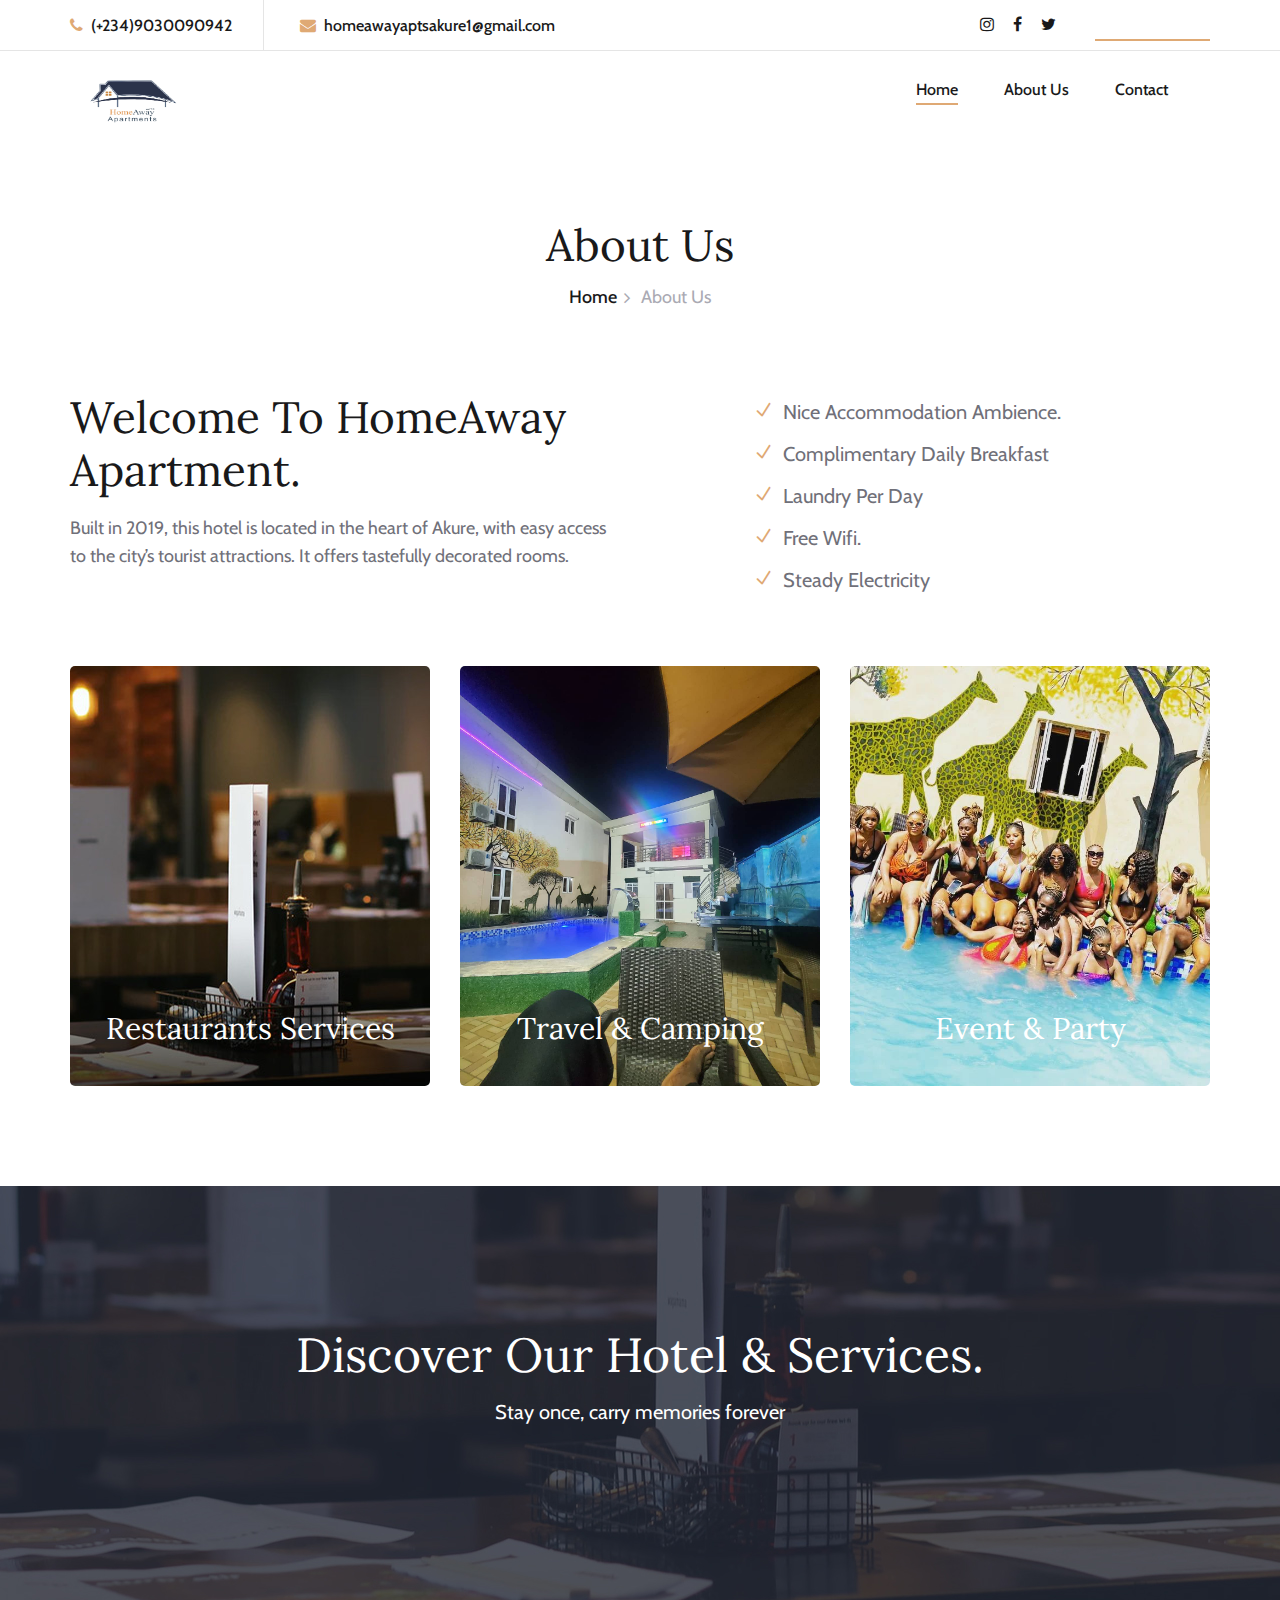
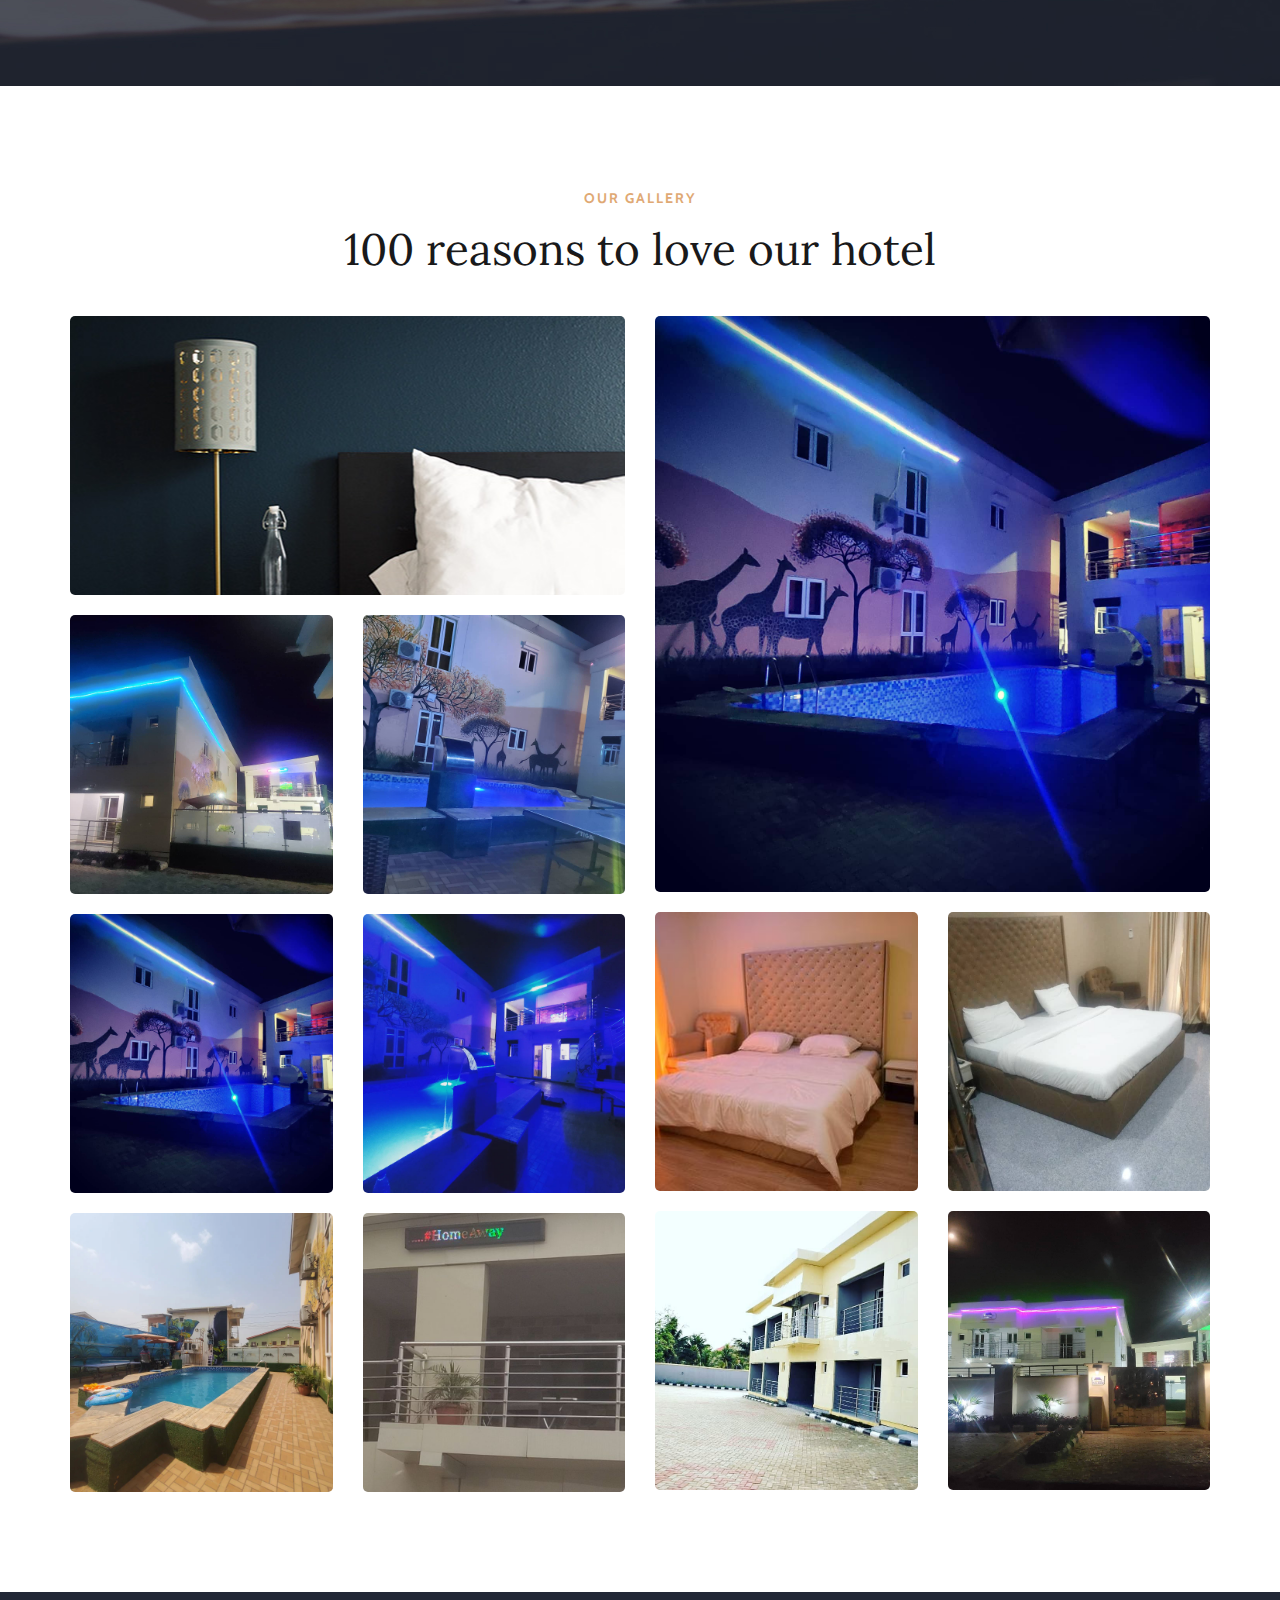
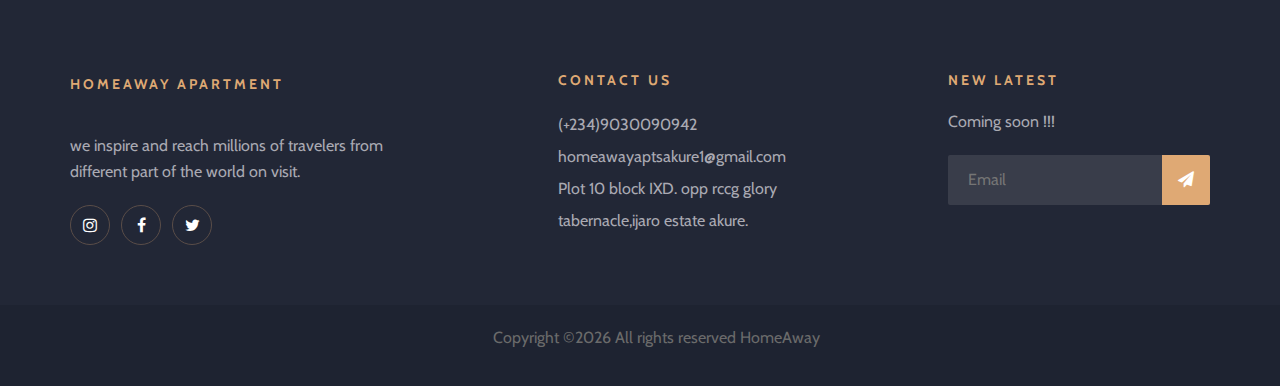
==== about-us.html @ 366a3812 "aos added" ====
<!DOCTYPE html>
<html lang="zxx">

<head>
    <meta charset="UTF-8">
    <meta name="description" content="homeaway">
    <meta name="keywords" content="homeaway, apartment">
    <meta name="viewport" content="width=device-width, initial-scale=1.0">
    <meta http-equiv="X-UA-Compatible" content="ie=edge">
    <title>HomeAway Apartment</title>

    <!-- Google Font -->
    <link href="https://fonts.googleapis.com/css?family=Lora:400,700&display=swap" rel="stylesheet">
    <link href="https://fonts.googleapis.com/css?family=Cabin:400,500,600,700&display=swap" rel="stylesheet">

    <!-- Css Styles -->
    <link rel="stylesheet" href="css/bootstrap.min.css" type="text/css">
    <link rel="stylesheet" href="css/font-awesome.min.css" type="text/css">
    <link rel="stylesheet" href="css/elegant-icons.css" type="text/css">
    <link rel="stylesheet" href="css/flaticon.css" type="text/css">
    <link rel="stylesheet" href="css/owl.carousel.min.css" type="text/css">
    <link rel="stylesheet" href="css/nice-select.css" type="text/css">
    <link rel="stylesheet" href="css/jquery-ui.min.css" type="text/css">
    <link rel="stylesheet" href="css/magnific-popup.css" type="text/css">
    <link rel="stylesheet" href="css/slicknav.min.css" type="text/css">
    <link href="https://unpkg.com/aos@2.3.1/dist/aos.css" rel="stylesheet">
    <link rel="stylesheet" href="css/style.css" type="text/css">
</head>

<body>
    <!-- Page Preloder -->
    <div id="preloder">
        <div class="loader"></div>
    </div>

    <!-- Offcanvas Menu Section Begin -->
    <div class="offcanvas-menu-overlay"></div>
    <div class="canvas-open">
        <i class="icon_menu"></i>
    </div>
    <div class="offcanvas-menu-wrapper">
        <div class="canvas-close">
            <i class="icon_close"></i>
        </div>
       <!-- <div class="search-icon  search-switch">
            <i class="icon_search"></i>
        </div> -->
        <!-- <div class="header-configure-area">
            <div class="language-option">
                <img src="img/flag.jpg" alt="">
                <span>EN <i class="fa fa-angle-down"></i></span>
                <div class="flag-dropdown">
                    <ul>
                        <li><a href="#">Zi</a></li>
                        <li><a href="#">Fr</a></li>
                    </ul>
                </div>
            </div>
            <a href="#" class="bk-btn">Booking Now</a>
        </div> -->
        <nav class="mainmenu mobile-menu">
            <ul>
                <li class="active"><a href="./index.html">Home</a></li>
                <!-- <li><a href="./rooms.html">Rooms</a></li> -->
                <li><a href="./about-us.html">About Us</a></li>
                <!-- <li><a href="./pages.html">Pages</a>
                    <ul class="dropdown">
                        <li><a href="./room-details.html">Room Details</a></li>
                        <li><a href="#">Deluxe Room</a></li>
                        <li><a href="#">Family Room</a></li>
                        <li><a href="#">Premium Room</a></li>
                    </ul>
                </li> -->
                <!-- <li><a href="./blog.html">News</a></li> -->
                <li><a href="./contact.html">Contact</a></li>
            </ul>
        </nav>
        <div id="mobile-menu-wrap"></div>
        <div class="top-social">
            <a href="https://www.instagram.com/homeawayaptsakure/"><i class="fa fa-instagram"></i></a>
            <a href="#"><i class="fa fa-facebook"></i></a>
            <a href="https://twitter.com/homeawayaptsakr?lang=en"><i class="fa fa-twitter"></i></a>
            <!-- <a href="#"><i class="fa fa-tripadvisor"></i></a> -->
           
        </div>
        <ul class="top-widget">
            <li><i class="fa fa-phone"></i> (+234)9030090942 </li>
            <li><i class="fa fa-envelope"></i> homeawayaptsakure1@gmail.com</li>
        </ul>
    </div>
    <!-- Offcanvas Menu Section End -->

    <!-- Header Section Begin -->
    <header class="header-section">
        <div class="top-nav">
            <div class="container">
                <div class="row">
                    <div class="col-lg-6">
                        <ul class="tn-left">
                            <li><i class="fa fa-phone"></i> (+234)9030090942</li>
                            <li><i class="fa fa-envelope"></i> homeawayaptsakure1@gmail.com</li>
                        </ul>
                    </div>
                    <div class="col-lg-6">
                        <div class="tn-right">
                            <div class="top-social">
                                <a href="https://www.instagram.com/homeawayaptsakure/"><i class="fa fa-instagram"></i></a>
                                <a href="#"><i class="fa fa-facebook"></i></a>
                                <a href="https://twitter.com/homeawayaptsakr?lang=en"><i class="fa fa-twitter"></i></a>
                                <!-- <a href="#"><i class="fa fa-tripadvisor"></i></a> -->
                                
                            </div>
                            <a href="https://api.whatsapp.com/send?phone=+2349030090942&text=Hello,Trust this is HomeAway Apartment Hotel Customer Service ?. I will like to make an enqiuiry" class="primary-btn" class="bk-btn">Booking Now</a>
                            <!-- <div class="language-option">
                                <img src="img/flag.jpg" alt="">
                                <span>EN <i class="fa fa-angle-down"></i></span>
                                <div class="flag-dropdown">
                                    <ul>
                                        <li><a href="#">Zi</a></li>
                                        <li><a href="#">Fr</a></li>
                                    </ul>
                                </div>
                            </div> -->
                        </div>
                    </div>
                </div>
            </div>
        </div>
        <div class="menu-item">
            <div class="container">
                <div class="row">
                    <div class="col-lg-2">
                        <div class="logo">
                            <a href="./index.html">
                                <img src="img/logo-removebg-preview.png" alt="" height="48px" width="124px">
                            </a>
                        </div>
                    </div>
                    <div class="col-lg-10">
                        <div class="nav-menu">
                            <nav class="mainmenu">
                                <ul>
                                    <li class="active"><a href="./index.html">Home</a></li>
                                    <!-- <li><a href="./rooms.html">Rooms</a></li> -->
                                    <li><a href="./about-us.html">About Us</a></li>
                                    <!-- <li><a href="./pages.html">Pages</a>
                                        <ul class="dropdown">
                                            <li><a href="./room-details.html">Room Details</a></li>
                                            <li><a href="./blog-details.html">Blog Details</a></li>
                                            <li><a href="#">Family Room</a></li>
                                            <li><a href="#">Premium Room</a></li>
                                        </ul>
                                    </li> -->
                                    <!-- <li><a href="./blog.html">News</a></li> -->
                                    <li><a href="./contact.html">Contact</a></li>
                                </ul>
                            </nav>
                           <!-- <div class="nav-right search-switch">
                                <i class="icon_search"></i>
                            </div> -->
                        </div>
                    </div>
                </div>
            </div>
        </div>
    </header>
    <!-- Header End -->

    <!-- Breadcrumb Section Begin -->
    <div class="breadcrumb-section">
        <div class="container">
            <div class="row">
                <div class="col-lg-12">
                    <div class="breadcrumb-text">
                        <h2>About Us</h2>
                        <div class="bt-option">
                            <a href="./index.html">Home</a>
                            <span>About Us</span>
                        </div>
                    </div>
                </div>
            </div>
        </div>
    </div>
    <!-- Breadcrumb Section End -->

    <!-- About Us Page Section Begin -->
    <section class="aboutus-page-section spad">
        <div class="container">
            <div class="about-page-text">
                <div class="row">
                    <div class="col-lg-6">
                        <div class="ap-title">
                            <h2>Welcome To HomeAway Apartment.</h2>
                            <p>Built in 2019, this hotel is located in the heart of
                                Akure, with easy access to the city’s tourist attractions. It offers tastefully
                                decorated rooms.</p>
                        </div>
                    </div>
                    <div class="col-lg-5 offset-lg-1">
                        <ul class="ap-services">
                            <li><i class="icon_check"></i> Nice Accommodation Ambience.</li>
                            <li><i class="icon_check"></i> Complimentary Daily Breakfast</li>
                            <li><i class="icon_check"></i> Laundry Per Day</li>
                            <li><i class="icon_check"></i> Free Wifi.</li>
                            <li><i class="icon_check"></i> Steady Electricity</li>
                        </ul>
                    </div>
                </div>
            </div>
            <div class="about-page-services">
                <div class="row">
                    <div class="col-md-4">
                        <div class="ap-service-item set-bg" data-setbg="img/about/about-p1.jpg">
                            <div class="api-text">
                                <h3>Restaurants Services</h3>
                            </div>
                        </div>
                    </div>
                    <div class="col-md-4">
                        <div class="ap-service-item set-bg" data-setbg="img/back4.jpg">
                            <div class="api-text">
                                <h3>Travel & Camping</h3>
                            </div>
                        </div>
                    </div>
                    <div class="col-md-4">
                        <div class="ap-service-item set-bg" data-setbg="img/homeaway/event.webp">
                            <div class="api-text">
                                <h3>Event & Party</h3>
                            </div>
                        </div>
                    </div>
                </div>
            </div>
        </div>
    </section>
    <!-- About Us Page Section End -->

    <!-- Video Section Begin -->
    <section class="video-section set-bg" data-setbg="img/video-bg.jpg">
        <div class="container">
            <div class="row">
                <div class="col-lg-12">
                    <div class="video-text">
                        <h2>Discover Our Hotel & Services.</h2>
                        <p>Stay once, carry memories forever</p>
                        <!-- <a href="https://www.youtube.com/watch?v=EzKkl64rRbM" class="play-btn video-popup"><img
                                src="img/play.png" alt=""></a> -->
                    </div>
                </div>
            </div>
        </div>
    </section>
    <!-- Video Section End -->

    <!-- Gallery Section Begin -->
    <section class="gallery-section spad">
        <div class="container">
            <div class="row">
                <div class="col-lg-12">
                    <div class="section-title">
                        <span>Our Gallery</span>
                        <h2>100 reasons to love our hotel</h2>
                    </div>
                </div>
            </div>
            <div class="row">
                <div class="col-lg-6">
                    <div class="gallery-item set-bg" data-setbg="img/gallery/gallery-1.jpg">
                        <div class="gi-text">
                            <!-- <h3>Room Luxury</h3> -->
                        </div>
                    </div>
                    <div class="row">
                        <div class="col-sm-6">
                            <div class="gallery-item set-bg" data-setbg="img/homeaway/1.jpg">
                                <div class="gi-text">
                                    <!-- <h3>Room Luxury</h3> -->
                                </div>
                            </div>
                        </div>
                        <div class="col-sm-6">
                            <div class="gallery-item set-bg" data-setbg="img/homeaway/2.jpg">
                                <div class="gi-text">
                                    <!-- <h3>Room Luxury</h3> -->
                                </div>
                            </div>
                        </div>
                        <div class="col-sm-6">
                            <div class="gallery-item set-bg" data-setbg="img/homeaway/3.jpg">
                                <div class="gi-text">
                                    <!-- <h3>Room Luxury</h3> -->
                                </div>
                            </div>
                        </div>
                        <div class="col-sm-6">
                            <div class="gallery-item set-bg" data-setbg="img/homeaway/4.jpeg">
                                <div class="gi-text">
                                    <!-- <h3>Room Luxury</h3> -->
                                </div>
                            </div>
                        </div>
                        <div class="col-sm-6">
                            <div class="gallery-item set-bg" data-setbg="img/homeaway/21.jpeg">
                                <div class="gi-text">
                                    <!-- <h3>Room Luxury</h3> -->
                                </div>
                            </div>
                        </div>
                        <div class="col-sm-6">
                            <div class="gallery-item set-bg" data-setbg="img/homeaway/22.jpg">
                                <div class="gi-text">
                                    <!-- <h3>Room Luxury</h3> -->
                                </div>
                            </div>
                        </div>
                    </div>
                </div>
                <div class="col-lg-6">
                    <div class="gallery-item large-item set-bg" data-setbg="img/back5.jpg">
                        <div class="gi-text">
                            <!-- <h3>Room Luxury</h3> -->
                        </div>
                    </div>
                    <div class="row">
                        <div class="col-sm-6">
                            <div class="gallery-item set-bg" data-setbg="img/homeaway/5.jpg">
                                <div class="gi-text">
                                    <!-- <h3>Room Luxury</h3> -->
                                </div>
                            </div>
                        </div>
                        <div class="col-sm-6">
                            <div class="gallery-item set-bg" data-setbg="img/homeaway/6.jpg">
                                <div class="gi-text">
                                    <!-- <h3>Room Luxury</h3> -->
                                </div>
                            </div>
                        </div>
                        <div class="col-sm-6">
                            <div class="gallery-item set-bg" data-setbg="img/homeaway/7.jpg">
                                <div class="gi-text">
                                    <!-- <h3>Room Luxury</h3> -->
                                </div>
                            </div>
                        </div>
                        <div class="col-sm-6">
                            <div class="gallery-item set-bg" data-setbg="img/back3.jpg">
                                <div class="gi-text">
                                    <!-- <h3>Room Luxury</h3> -->
                                </div>
                            </div>
                        </div>
                    </div>
                </div>
            </div>
        </div>
    </section>
    <!-- Gallery Section End -->

    <!-- Footer Section Begin -->
    <footer class="footer-section">
        <div class="container">
            <div class="footer-text">
                <div class="row">
                    <div class="col-lg-4">
                        <div class="ft-about">
                            <div class="logo ft-contact">
                                <a href="#">
                                    <h6>HOMEAWAY APARTMENT</h6>
                                    <!-- <img src="img/logo-removebg-preview.png" alt="" height="48px" width="124px"> -->
                                </a>
                            </div>
                            <p>we inspire and reach millions of travelers from <br> different part of the world on visit.</p>
                            <div class="fa-social">
                                <a href="https://www.instagram.com/homeawayaptsakure/"><i class="fa fa-instagram"></i></a>
                                <a href="#"><i class="fa fa-facebook"></i></a>
                                <a href="#"><i class="fa fa-twitter"></i></a>
                                <!-- <a href="#"><i class="fa fa-tripadvisor"></i></a>
                                <a href="#"><i class="fa fa-youtube-play"></i></a> -->
                            </div>
                        </div>
                    </div>
                    <div class="col-lg-3 offset-lg-1">
                        <div class="ft-contact">
                            <h6>Contact Us</h6>
                            <ul>
                                <li>(+234)9030090942</li>
                                <li>homeawayaptsakure1@gmail.com</li>
                                <li>Plot 10 block IXD. opp rccg glory tabernacle,ijaro estate akure.</li>
                            </ul>
                        </div>
                    </div>
                    <div class="col-lg-3 offset-lg-1">
                        <div class="ft-newslatter">
                            <h6>New latest</h6>
                            <p>Coming soon !!!</p>
                            <form action="#" class="fn-form">
                                <input type="text" placeholder="Email">
                                <button type="submit"><i class="fa fa-send"></i></button>
                            </form>
                        </div>
                    </div>
                </div>
            </div>
        </div>
        <div class="copyright-option">
            <div class="container">
                <div class="row">
                    <!-- <div class="col-lg-7">
                        <ul>
                            <li><a href="#">Contact</a></li>
                            <li><a href="#">Terms of use</a></li>
                            <li><a href="#">Privacy</a></li>
                            <li><a href="#">Environmental Policy</a></li>
                        </ul>
                    </div> -->
                    <div class="col-lg-8">
                        <div class="co-text"><p><!-- Link back to Colorlib can't be removed. Template is licensed under CC BY 3.0. -->
  Copyright &copy;<script>document.write(new Date().getFullYear());</script> All rights reserved HomeAway
  <!-- Link back to Colorlib can't be removed. Template is licensed under CC BY 3.0. --></p></div>
                    </div>
                </div>
            </div>
        </div>
    </footer>
    <!-- Footer Section End -->

    <!-- Search model Begin -->
    <div class="search-model">
        <div class="h-100 d-flex align-items-center justify-content-center">
            <div class="search-close-switch"><i class="icon_close"></i></div>
            <form class="search-model-form">
                <input type="text" id="search-input" placeholder="Search here.....">
            </form>
        </div>
    </div>
    <!-- Search model end -->

    <!-- Js Plugins -->
    <script src="js/jquery-3.3.1.min.js"></script>
    <script src="js/bootstrap.min.js"></script>
    <script src="js/jquery.magnific-popup.min.js"></script>
    <script src="js/jquery.nice-select.min.js"></script>
    <script src="js/jquery-ui.min.js"></script>
    <script src="js/jquery.slicknav.js"></script>
    <script src="js/owl.carousel.min.js"></script>
    <script src="js/main.js"></script>
</body>

</html>
---- css/elegant-icons.css ----
@font-face {
	font-family: 'ElegantIcons';
	src:url('../fonts/ElegantIcons.eot');
	src:url('../fonts/ElegantIcons.eot?#iefix') format('embedded-opentype'),
		url('../fonts/ElegantIcons.woff') format('woff'),
		url('../fonts/ElegantIcons.ttf') format('truetype'),
		url('../fonts/ElegantIcons.svg#ElegantIcons') format('svg');
	font-weight: normal;
	font-style: normal;
}

/* Use the following CSS code if you want to use data attributes for inserting your icons */
[data-icon]:before {
	font-family: 'ElegantIcons';
	content: attr(data-icon);
	speak: none;
	font-weight: normal;
	font-variant: normal;
	text-transform: none;
	line-height: 1;
	-webkit-font-smoothing: antialiased;
	-moz-osx-font-smoothing: grayscale;
}

/* Use the following CSS code if you want to have a class per icon */
/*
Instead of a list of all class selectors,
you can use the generic selector below, but it's slower:
[class*="your-class-prefix"] {
*/
.arrow_up, .arrow_down, .arrow_left, .arrow_right, .arrow_left-up, .arrow_right-up, .arrow_right-down, .arrow_left-down, .arrow-up-down, .arrow_up-down_alt, .arrow_left-right_alt, .arrow_left-right, .arrow_expand_alt2, .arrow_expand_alt, .arrow_condense, .arrow_expand, .arrow_move, .arrow_carrot-up, .arrow_carrot-down, .arrow_carrot-left, .arrow_carrot-right, .arrow_carrot-2up, .arrow_carrot-2down, .arrow_carrot-2left, .arrow_carrot-2right, .arrow_carrot-up_alt2, .arrow_carrot-down_alt2, .arrow_carrot-left_alt2, .arrow_carrot-right_alt2, .arrow_carrot-2up_alt2, .arrow_carrot-2down_alt2, .arrow_carrot-2left_alt2, .arrow_carrot-2right_alt2, .arrow_triangle-up, .arrow_triangle-down, .arrow_triangle-left, .arrow_triangle-right, .arrow_triangle-up_alt2, .arrow_triangle-down_alt2, .arrow_triangle-left_alt2, .arrow_triangle-right_alt2, .arrow_back, .icon_minus-06, .icon_plus, .icon_close, .icon_check, .icon_minus_alt2, .icon_plus_alt2, .icon_close_alt2, .icon_check_alt2, .icon_zoom-out_alt, .icon_zoom-in_alt, .icon_search, .icon_box-empty, .icon_box-selected, .icon_minus-box, .icon_plus-box, .icon_box-checked, .icon_circle-empty, .icon_circle-slelected, .icon_stop_alt2, .icon_stop, .icon_pause_alt2, .icon_pause, .icon_menu, .icon_menu-square_alt2, .icon_menu-circle_alt2, .icon_ul, .icon_ol, .icon_adjust-horiz, .icon_adjust-vert, .icon_document_alt, .icon_documents_alt, .icon_pencil, .icon_pencil-edit_alt, .icon_pencil-edit, .icon_folder-alt, .icon_folder-open_alt, .icon_folder-add_alt, .icon_info_alt, .icon_error-oct_alt, .icon_error-circle_alt, .icon_error-triangle_alt, .icon_question_alt2, .icon_question, .icon_comment_alt, .icon_chat_alt, .icon_vol-mute_alt, .icon_volume-low_alt, .icon_volume-high_alt, .icon_quotations, .icon_quotations_alt2, .icon_clock_alt, .icon_lock_alt, .icon_lock-open_alt, .icon_key_alt, .icon_cloud_alt, .icon_cloud-upload_alt, .icon_cloud-download_alt, .icon_image, .icon_images, .icon_lightbulb_alt, .icon_gift_alt, .icon_house_alt, .icon_genius, .icon_mobile, .icon_tablet, .icon_laptop, .icon_desktop, .icon_camera_alt, .icon_mail_alt, .icon_cone_alt, .icon_ribbon_alt, .icon_bag_alt, .icon_creditcard, .icon_cart_alt, .icon_paperclip, .icon_tag_alt, .icon_tags_alt, .icon_trash_alt, .icon_cursor_alt, .icon_mic_alt, .icon_compass_alt, .icon_pin_alt, .icon_pushpin_alt, .icon_map_alt, .icon_drawer_alt, .icon_toolbox_alt, .icon_book_alt, .icon_calendar, .icon_film, .icon_table, .icon_contacts_alt, .icon_headphones, .icon_lifesaver, .icon_piechart, .icon_refresh, .icon_link_alt, .icon_link, .icon_loading, .icon_blocked, .icon_archive_alt, .icon_heart_alt, .icon_star_alt, .icon_star-half_alt, .icon_star, .icon_star-half, .icon_tools, .icon_tool, .icon_cog, .icon_cogs, .arrow_up_alt, .arrow_down_alt, .arrow_left_alt, .arrow_right_alt, .arrow_left-up_alt, .arrow_right-up_alt, .arrow_right-down_alt, .arrow_left-down_alt, .arrow_condense_alt, .arrow_expand_alt3, .arrow_carrot_up_alt, .arrow_carrot-down_alt, .arrow_carrot-left_alt, .arrow_carrot-right_alt, .arrow_carrot-2up_alt, .arrow_carrot-2dwnn_alt, .arrow_carrot-2left_alt, .arrow_carrot-2right_alt, .arrow_triangle-up_alt, .arrow_triangle-down_alt, .arrow_triangle-left_alt, .arrow_triangle-right_alt, .icon_minus_alt, .icon_plus_alt, .icon_close_alt, .icon_check_alt, .icon_zoom-out, .icon_zoom-in, .icon_stop_alt, .icon_menu-square_alt, .icon_menu-circle_alt, .icon_document, .icon_documents, .icon_pencil_alt, .icon_folder, .icon_folder-open, .icon_folder-add, .icon_folder_upload, .icon_folder_download, .icon_info, .icon_error-circle, .icon_error-oct, .icon_error-triangle, .icon_question_alt, .icon_comment, .icon_chat, .icon_vol-mute, .icon_volume-low, .icon_volume-high, .icon_quotations_alt, .icon_clock, .icon_lock, .icon_lock-open, .icon_key, .icon_cloud, .icon_cloud-upload, .icon_cloud-download, .icon_lightbulb, .icon_gift, .icon_house, .icon_camera, .icon_mail, .icon_cone, .icon_ribbon, .icon_bag, .icon_cart, .icon_tag, .icon_tags, .icon_trash, .icon_cursor, .icon_mic, .icon_compass, .icon_pin, .icon_pushpin, .icon_map, .icon_drawer, .icon_toolbox, .icon_book, .icon_contacts, .icon_archive, .icon_heart, .icon_profile, .icon_group, .icon_grid-2x2, .icon_grid-3x3, .icon_music, .icon_pause_alt, .icon_phone, .icon_upload, .icon_download, .social_facebook, .social_twitter, .social_pinterest, .social_googleplus, .social_tumblr, .social_tumbleupon, .social_wordpress, .social_instagram, .social_dribbble, .social_vimeo, .social_linkedin, .social_rss, .social_deviantart, .social_share, .social_myspace, .social_skype, .social_youtube, .social_picassa, .social_googledrive, .social_flickr, .social_blogger, .social_spotify, .social_delicious, .social_facebook_circle, .social_twitter_circle, .social_pinterest_circle, .social_googleplus_circle, .social_tumblr_circle, .social_stumbleupon_circle, .social_wordpress_circle, .social_instagram_circle, .social_dribbble_circle, .social_vimeo_circle, .social_linkedin_circle, .social_rss_circle, .social_deviantart_circle, .social_share_circle, .social_myspace_circle, .social_skype_circle, .social_youtube_circle, .social_picassa_circle, .social_googledrive_alt2, .social_flickr_circle, .social_blogger_circle, .social_spotify_circle, .social_delicious_circle, .social_facebook_square, .social_twitter_square, .social_pinterest_square, .social_googleplus_square, .social_tumblr_square, .social_stumbleupon_square, .social_wordpress_square, .social_instagram_square, .social_dribbble_square, .social_vimeo_square, .social_linkedin_square, .social_rss_square, .social_deviantart_square, .social_share_square, .social_myspace_square, .social_skype_square, .social_youtube_square, .social_picassa_square, .social_googledrive_square, .social_flickr_square, .social_blogger_square, .social_spotify_square, .social_delicious_square, .icon_printer, .icon_calulator, .icon_building, .icon_floppy, .icon_drive, .icon_search-2, .icon_id, .icon_id-2, .icon_puzzle, .icon_like, .icon_dislike, .icon_mug, .icon_currency, .icon_wallet, .icon_pens, .icon_easel, .icon_flowchart, .icon_datareport, .icon_briefcase, .icon_shield, .icon_percent, .icon_globe, .icon_globe-2, .icon_target, .icon_hourglass, .icon_balance, .icon_rook, .icon_printer-alt, .icon_calculator_alt, .icon_building_alt, .icon_floppy_alt, .icon_drive_alt, .icon_search_alt, .icon_id_alt, .icon_id-2_alt, .icon_puzzle_alt, .icon_like_alt, .icon_dislike_alt, .icon_mug_alt, .icon_currency_alt, .icon_wallet_alt, .icon_pens_alt, .icon_easel_alt, .icon_flowchart_alt, .icon_datareport_alt, .icon_briefcase_alt, .icon_shield_alt, .icon_percent_alt, .icon_globe_alt, .icon_clipboard {
	font-family: 'ElegantIcons';
	speak: none;
	font-style: normal;
	font-weight: normal;
	font-variant: normal;
	text-transform: none;
	line-height: 1;
	-webkit-font-smoothing: antialiased;
}
.arrow_up:before {
	content: "\21";
}
.arrow_down:before {
	content: "\22";
}
.arrow_left:before {
	content: "\23";
}
.arrow_right:before {
	content: "\24";
}
.arrow_left-up:before {
	content: "\25";
}
.arrow_right-up:before {
	content: "\26";
}
.arrow_right-down:before {
	content: "\27";
}
.arrow_left-down:before {
	content: "\28";
}
.arrow-up-down:before {
	content: "\29";
}
.arrow_up-down_alt:before {
	content: "\2a";
}
.arrow_left-right_alt:before {
	content: "\2b";
}
.arrow_left-right:before {
	content: "\2c";
}
.arrow_expand_alt2:before {
	content: "\2d";
}
.arrow_expand_alt:before {
	content: "\2e";
}
.arrow_condense:before {
	content: "\2f";
}
.arrow_expand:before {
	content: "\30";
}
.arrow_move:before {
	content: "\31";
}
.arrow_carrot-up:before {
	content: "\32";
}
.arrow_carrot-down:before {
	content: "\33";
}
.arrow_carrot-left:before {
	content: "\34";
}
.arrow_carrot-right:before {
	content: "\35";
}
.arrow_carrot-2up:before {
	content: "\36";
}
.arrow_carrot-2down:before {
	content: "\37";
}
.arrow_carrot-2left:before {
	content: "\38";
}
.arrow_carrot-2right:before {
	content: "\39";
}
.arrow_carrot-up_alt2:before {
	content: "\3a";
}
.arrow_carrot-down_alt2:before {
	content: "\3b";
}
.arrow_carrot-left_alt2:before {
	content: "\3c";
}
.arrow_carrot-right_alt2:before {
	content: "\3d";
}
.arrow_carrot-2up_alt2:before {
	content: "\3e";
}
.arrow_carrot-2down_alt2:before {
	content: "\3f";
}
.arrow_carrot-2left_alt2:before {
	content: "\40";
}
.arrow_carrot-2right_alt2:before {
	content: "\41";
}
.arrow_triangle-up:before {
	content: "\42";
}
.arrow_triangle-down:before {
	content: "\43";
}
.arrow_triangle-left:before {
	content: "\44";
}
.arrow_triangle-right:before {
	content: "\45";
}
.arrow_triangle-up_alt2:before {
	content: "\46";
}
.arrow_triangle-down_alt2:before {
	content: "\47";
}
.arrow_triangle-left_alt2:before {
	content: "\48";
}
.arrow_triangle-right_alt2:before {
	content: "\49";
}
.arrow_back:before {
	content: "\4a";
}
.icon_minus-06:before {
	content: "\4b";
}
.icon_plus:before {
	content: "\4c";
}
.icon_close:before {
	content: "\4d";
}
.icon_check:before {
	content: "\4e";
}
.icon_minus_alt2:before {
	content: "\4f";
}
.icon_plus_alt2:before {
	content: "\50";
}
.icon_close_alt2:before {
	content: "\51";
}
.icon_check_alt2:before {
	content: "\52";
}
.icon_zoom-out_alt:before {
	content: "\53";
}
.icon_zoom-in_alt:before {
	content: "\54";
}
.icon_search:before {
	content: "\55";
}
.icon_box-empty:before {
	content: "\56";
}
.icon_box-selected:before {
	content: "\57";
}
.icon_minus-box:before {
	content: "\58";
}
.icon_plus-box:before {
	content: "\59";
}
.icon_box-checked:before {
	content: "\5a";
}
.icon_circle-empty:before {
	content: "\5b";
}
.icon_circle-slelected:before {
	content: "\5c";
}
.icon_stop_alt2:before {
	content: "\5d";
}
.icon_stop:before {
	content: "\5e";
}
.icon_pause_alt2:before {
	content: "\5f";
}
.icon_pause:before {
	content: "\60";
}
.icon_menu:before {
	content: "\61";
}
.icon_menu-square_alt2:before {
	content: "\62";
}
.icon_menu-circle_alt2:before {
	content: "\63";
}
.icon_ul:before {
	content: "\64";
}
.icon_ol:before {
	content: "\65";
}
.icon_adjust-horiz:before {
	content: "\66";
}
.icon_adjust-vert:before {
	content: "\67";
}
.icon_document_alt:before {
	content: "\68";
}
.icon_documents_alt:before {
	content: "\69";
}
.icon_pencil:before {
	content: "\6a";
}
.icon_pencil-edit_alt:before {
	content: "\6b";
}
.icon_pencil-edit:before {
	content: "\6c";
}
.icon_folder-alt:before {
	content: "\6d";
}
.icon_folder-open_alt:before {
	content: "\6e";
}
.icon_folder-add_alt:before {
	content: "\6f";
}
.icon_info_alt:before {
	content: "\70";
}
.icon_error-oct_alt:before {
	content: "\71";
}
.icon_error-circle_alt:before {
	content: "\72";
}
.icon_error-triangle_alt:before {
	content: "\73";
}
.icon_question_alt2:before {
	content: "\74";
}
.icon_question:before {
	content: "\75";
}
.icon_comment_alt:before {
	content: "\76";
}
.icon_chat_alt:before {
	content: "\77";
}
.icon_vol-mute_alt:before {
	content: "\78";
}
.icon_volume-low_alt:before {
	content: "\79";
}
.icon_volume-high_alt:before {
	content: "\7a";
}
.icon_quotations:before {
	content: "\7b";
}
.icon_quotations_alt2:before {
	content: "\7c";
}
.icon_clock_alt:before {
	content: "\7d";
}
.icon_lock_alt:before {
	content: "\7e";
}
.icon_lock-open_alt:before {
	content: "\e000";
}
.icon_key_alt:before {
	content: "\e001";
}
.icon_cloud_alt:before {
	content: "\e002";
}
.icon_cloud-upload_alt:before {
	content: "\e003";
}
.icon_cloud-download_alt:before {
	content: "\e004";
}
.icon_image:before {
	content: "\e005";
}
.icon_images:before {
	content: "\e006";
}
.icon_lightbulb_alt:before {
	content: "\e007";
}
.icon_gift_alt:before {
	content: "\e008";
}
.icon_house_alt:before {
	content: "\e009";
}
.icon_genius:before {
	content: "\e00a";
}
.icon_mobile:before {
	content: "\e00b";
}
.icon_tablet:before {
	content: "\e00c";
}
.icon_laptop:before {
	content: "\e00d";
}
.icon_desktop:before {
	content: "\e00e";
}
.icon_camera_alt:before {
	content: "\e00f";
}
.icon_mail_alt:before {
	content: "\e010";
}
.icon_cone_alt:before {
	content: "\e011";
}
.icon_ribbon_alt:before {
	content: "\e012";
}
.icon_bag_alt:before {
	content: "\e013";
}
.icon_creditcard:before {
	content: "\e014";
}
.icon_cart_alt:before {
	content: "\e015";
}
.icon_paperclip:before {
	content: "\e016";
}
.icon_tag_alt:before {
	content: "\e017";
}
.icon_tags_alt:before {
	content: "\e018";
}
.icon_trash_alt:before {
	content: "\e019";
}
.icon_cursor_alt:before {
	content: "\e01a";
}
.icon_mic_alt:before {
	content: "\e01b";
}
.icon_compass_alt:before {
	content: "\e01c";
}
.icon_pin_alt:before {
	content: "\e01d";
}
.icon_pushpin_alt:before {
	content: "\e01e";
}
.icon_map_alt:before {
	content: "\e01f";
}
.icon_drawer_alt:before {
	content: "\e020";
}
.icon_toolbox_alt:before {
	content: "\e021";
}
.icon_book_alt:before {
	content: "\e022";
}
.icon_calendar:before {
	content: "\e023";
}
.icon_film:before {
	content: "\e024";
}
.icon_table:before {
	content: "\e025";
}
.icon_contacts_alt:before {
	content: "\e026";
}
.icon_headphones:before {
	content: "\e027";
}
.icon_lifesaver:before {
	content: "\e028";
}
.icon_piechart:before {
	content: "\e029";
}
.icon_refresh:before {
	content: "\e02a";
}
.icon_link_alt:before {
	content: "\e02b";
}
.icon_link:before {
	content: "\e02c";
}
.icon_loading:before {
	content: "\e02d";
}
.icon_blocked:before {
	content: "\e02e";
}
.icon_archive_alt:before {
	content: "\e02f";
}
.icon_heart_alt:before {
	content: "\e030";
}
.icon_star_alt:before {
	content: "\e031";
}
.icon_star-half_alt:before {
	content: "\e032";
}
.icon_star:before {
	content: "\e033";
}
.icon_star-half:before {
	content: "\e034";
}
.icon_tools:before {
	content: "\e035";
}
.icon_tool:before {
	content: "\e036";
}
.icon_cog:before {
	content: "\e037";
}
.icon_cogs:before {
	content: "\e038";
}
.arrow_up_alt:before {
	content: "\e039";
}
.arrow_down_alt:before {
	content: "\e03a";
}
.arrow_left_alt:before {
	content: "\e03b";
}
.arrow_right_alt:before {
	content: "\e03c";
}
.arrow_left-up_alt:before {
	content: "\e03d";
}
.arrow_right-up_alt:before {
	content: "\e03e";
}
.arrow_right-down_alt:before {
	content: "\e03f";
}
.arrow_left-down_alt:before {
	content: "\e040";
}
.arrow_condense_alt:before {
	content: "\e041";
}
.arrow_expand_alt3:before {
	content: "\e042";
}
.arrow_carrot_up_alt:before {
	content: "\e043";
}
.arrow_carrot-down_alt:before {
	content: "\e044";
}
.arrow_carrot-left_alt:before {
	content: "\e045";
}
.arrow_carrot-right_alt:before {
	content: "\e046";
}
.arrow_carrot-2up_alt:before {
	content: "\e047";
}
.arrow_carrot-2dwnn_alt:before {
	content: "\e048";
}
.arrow_carrot-2left_alt:before {
	content: "\e049";
}
.arrow_carrot-2right_alt:before {
	content: "\e04a";
}
.arrow_triangle-up_alt:before {
	content: "\e04b";
}
.arrow_triangle-down_alt:before {
	content: "\e04c";
}
.arrow_triangle-left_alt:before {
	content: "\e04d";
}
.arrow_triangle-right_alt:before {
	content: "\e04e";
}
.icon_minus_alt:before {
	content: "\e04f";
}
.icon_plus_alt:before {
	content: "\e050";
}
.icon_close_alt:before {
	content: "\e051";
}
.icon_check_alt:before {
	content: "\e052";
}
.icon_zoom-out:before {
	content: "\e053";
}
.icon_zoom-in:before {
	content: "\e054";
}
.icon_stop_alt:before {
	content: "\e055";
}
.icon_menu-square_alt:before {
	content: "\e056";
}
.icon_menu-circle_alt:before {
	content: "\e057";
}
.icon_document:before {
	content: "\e058";
}
.icon_documents:before {
	content: "\e059";
}
.icon_pencil_alt:before {
	content: "\e05a";
}
.icon_folder:before {
	content: "\e05b";
}
.icon_folder-open:before {
	content: "\e05c";
}
.icon_folder-add:before {
	content: "\e05d";
}
.icon_folder_upload:before {
	content: "\e05e";
}
.icon_folder_download:before {
	content: "\e05f";
}
.icon_info:before {
	content: "\e060";
}
.icon_error-circle:before {
	content: "\e061";
}
.icon_error-oct:before {
	content: "\e062";
}
.icon_error-triangle:before {
	content: "\e063";
}
.icon_question_alt:before {
	content: "\e064";
}
.icon_comment:before {
	content: "\e065";
}
.icon_chat:before {
	content: "\e066";
}
.icon_vol-mute:before {
	content: "\e067";
}
.icon_volume-low:before {
	content: "\e068";
}
.icon_volume-high:before {
	content: "\e069";
}
.icon_quotations_alt:before {
	content: "\e06a";
}
.icon_clock:before {
	content: "\e06b";
}
.icon_lock:before {
	content: "\e06c";
}
.icon_lock-open:before {
	content: "\e06d";
}
.icon_key:before {
	content: "\e06e";
}
.icon_cloud:before {
	content: "\e06f";
}
.icon_cloud-upload:before {
	content: "\e070";
}
.icon_cloud-download:before {
	content: "\e071";
}
.icon_lightbulb:before {
	content: "\e072";
}
.icon_gift:before {
	content: "\e073";
}
.icon_house:before {
	content: "\e074";
}
.icon_camera:before {
	content: "\e075";
}
.icon_mail:before {
	content: "\e076";
}
.icon_cone:before {
	content: "\e077";
}
.icon_ribbon:before {
	content: "\e078";
}
.icon_bag:before {
	content: "\e079";
}
.icon_cart:before {
	content: "\e07a";
}
.icon_tag:before {
	content: "\e07b";
}
.icon_tags:before {
	content: "\e07c";
}
.icon_trash:before {
	content: "\e07d";
}
.icon_cursor:before {
	content: "\e07e";
}
.icon_mic:before {
	content: "\e07f";
}
.icon_compass:before {
	content: "\e080";
}
.icon_pin:before {
	content: "\e081";
}
.icon_pushpin:before {
	content: "\e082";
}
.icon_map:before {
	content: "\e083";
}
.icon_drawer:before {
	content: "\e084";
}
.icon_toolbox:before {
	content: "\e085";
}
.icon_book:before {
	content: "\e086";
}
.icon_contacts:before {
	content: "\e087";
}
.icon_archive:before {
	content: "\e088";
}
.icon_heart:before {
	content: "\e089";
}
.icon_profile:before {
	content: "\e08a";
}
.icon_group:before {
	content: "\e08b";
}
.icon_grid-2x2:before {
	content: "\e08c";
}
.icon_grid-3x3:before {
	content: "\e08d";
}
.icon_music:before {
	content: "\e08e";
}
.icon_pause_alt:before {
	content: "\e08f";
}
.icon_phone:before {
	content: "\e090";
}
.icon_upload:before {
	content: "\e091";
}
.icon_download:before {
	content: "\e092";
}
.social_facebook:before {
	content: "\e093";
}
.social_twitter:before {
	content: "\e094";
}
.social_pinterest:before {
	content: "\e095";
}
.social_googleplus:before {
	content: "\e096";
}
.social_tumblr:before {
	content: "\e097";
}
.social_tumbleupon:before {
	content: "\e098";
}
.social_wordpress:before {
	content: "\e099";
}
.social_instagram:before {
	content: "\e09a";
}
.social_dribbble:before {
	content: "\e09b";
}
.social_vimeo:before {
	content: "\e09c";
}
.social_linkedin:before {
	content: "\e09d";
}
.social_rss:before {
	content: "\e09e";
}
.social_deviantart:before {
	content: "\e09f";
}
.social_share:before {
	content: "\e0a0";
}
.social_myspace:before {
	content: "\e0a1";
}
.social_skype:before {
	content: "\e0a2";
}
.social_youtube:before {
	content: "\e0a3";
}
.social_picassa:before {
	content: "\e0a4";
}
.social_googledrive:before {
	content: "\e0a5";
}
.social_flickr:before {
	content: "\e0a6";
}
.social_blogger:before {
	content: "\e0a7";
}
.social_spotify:before {
	content: "\e0a8";
}
.social_delicious:before {
	content: "\e0a9";
}
.social_facebook_circle:before {
	content: "\e0aa";
}
.social_twitter_circle:before {
	content: "\e0ab";
}
.social_pinterest_circle:before {
	content: "\e0ac";
}
.social_googleplus_circle:before {
	content: "\e0ad";
}
.social_tumblr_circle:before {
	content: "\e0ae";
}
.social_stumbleupon_circle:before {
	content: "\e0af";
}
.social_wordpress_circle:before {
	content: "\e0b0";
}
.social_instagram_circle:before {
	content: "\e0b1";
}
.social_dribbble_circle:before {
	content: "\e0b2";
}
.social_vimeo_circle:before {
	content: "\e0b3";
}
.social_linkedin_circle:before {
	content: "\e0b4";
}
.social_rss_circle:before {
	content: "\e0b5";
}
.social_deviantart_circle:before {
	content: "\e0b6";
}
.social_share_circle:before {
	content: "\e0b7";
}
.social_myspace_circle:before {
	content: "\e0b8";
}
.social_skype_circle:before {
	content: "\e0b9";
}
.social_youtube_circle:before {
	content: "\e0ba";
}
.social_picassa_circle:before {
	content: "\e0bb";
}
.social_googledrive_alt2:before {
	content: "\e0bc";
}
.social_flickr_circle:before {
	content: "\e0bd";
}
.social_blogger_circle:before {
	content: "\e0be";
}
.social_spotify_circle:before {
	content: "\e0bf";
}
.social_delicious_circle:before {
	content: "\e0c0";
}
.social_facebook_square:before {
	content: "\e0c1";
}
.social_twitter_square:before {
	content: "\e0c2";
}
.social_pinterest_square:before {
	content: "\e0c3";
}
.social_googleplus_square:before {
	content: "\e0c4";
}
.social_tumblr_square:before {
	content: "\e0c5";
}
.social_stumbleupon_square:before {
	content: "\e0c6";
}
.social_wordpress_square:before {
	content: "\e0c7";
}
.social_instagram_square:before {
	content: "\e0c8";
}
.social_dribbble_square:before {
	content: "\e0c9";
}
.social_vimeo_square:before {
	content: "\e0ca";
}
.social_linkedin_square:before {
	content: "\e0cb";
}
.social_rss_square:before {
	content: "\e0cc";
}
.social_deviantart_square:before {
	content: "\e0cd";
}
.social_share_square:before {
	content: "\e0ce";
}
.social_myspace_square:before {
	content: "\e0cf";
}
.social_skype_square:before {
	content: "\e0d0";
}
.social_youtube_square:before {
	content: "\e0d1";
}
.social_picassa_square:before {
	content: "\e0d2";
}
.social_googledrive_square:before {
	content: "\e0d3";
}
.social_flickr_square:before {
	content: "\e0d4";
}
.social_blogger_square:before {
	content: "\e0d5";
}
.social_spotify_square:before {
	content: "\e0d6";
}
.social_delicious_square:before {
	content: "\e0d7";
}
.icon_printer:before {
	content: "\e103";
}
.icon_calulator:before {
	content: "\e0ee";
}
.icon_building:before {
	content: "\e0ef";
}
.icon_floppy:before {
	content: "\e0e8";
}
.icon_drive:before {
	content: "\e0ea";
}
.icon_search-2:before {
	content: "\e101";
}
.icon_id:before {
	content: "\e107";
}
.icon_id-2:before {
	content: "\e108";
}
.icon_puzzle:before {
	content: "\e102";
}
.icon_like:before {
	content: "\e106";
}
.icon_dislike:before {
	content: "\e0eb";
}
.icon_mug:before {
	content: "\e105";
}
.icon_currency:before {
	content: "\e0ed";
}
.icon_wallet:before {
	content: "\e100";
}
.icon_pens:before {
	content: "\e104";
}
.icon_easel:before {
	content: "\e0e9";
}
.icon_flowchart:before {
	content: "\e109";
}
.icon_datareport:before {
	content: "\e0ec";
}
.icon_briefcase:before {
	content: "\e0fe";
}
.icon_shield:before {
	content: "\e0f6";
}
.icon_percent:before {
	content: "\e0fb";
}
.icon_globe:before {
	content: "\e0e2";
}
.icon_globe-2:before {
	content: "\e0e3";
}
.icon_target:before {
	content: "\e0f5";
}
.icon_hourglass:before {
	content: "\e0e1";
}
.icon_balance:before {
	content: "\e0ff";
}
.icon_rook:before {
	content: "\e0f8";
}
.icon_printer-alt:before {
	content: "\e0fa";
}
.icon_calculator_alt:before {
	content: "\e0e7";
}
.icon_building_alt:before {
	content: "\e0fd";
}
.icon_floppy_alt:before {
	content: "\e0e4";
}
.icon_drive_alt:before {
	content: "\e0e5";
}
.icon_search_alt:before {
	content: "\e0f7";
}
.icon_id_alt:before {
	content: "\e0e0";
}
.icon_id-2_alt:before {
	content: "\e0fc";
}
.icon_puzzle_alt:before {
	content: "\e0f9";
}
.icon_like_alt:before {
	content: "\e0dd";
}
.icon_dislike_alt:before {
	content: "\e0f1";
}
.icon_mug_alt:before {
	content: "\e0dc";
}
.icon_currency_alt:before {
	content: "\e0f3";
}
.icon_wallet_alt:before {
	content: "\e0d8";
}
.icon_pens_alt:before {
	content: "\e0db";
}
.icon_easel_alt:before {
	content: "\e0f0";
}
.icon_flowchart_alt:before {
	content: "\e0df";
}
.icon_datareport_alt:before {
	content: "\e0f2";
}
.icon_briefcase_alt:before {
	content: "\e0f4";
}
.icon_shield_alt:before {
	content: "\e0d9";
}
.icon_percent_alt:before {
	content: "\e0da";
}
.icon_globe_alt:before {
	content: "\e0de";
}
.icon_clipboard:before {
	content: "\e0e6";
}


	.glyph {
		float: left;
		text-align: center;
		padding: .75em;
		margin: .4em 1.5em .75em 0;
		width: 6em;
text-shadow: none;
	}
        .glyph_big {
        font-size: 128px;
        color: #59c5dc;
        float: left;
        margin-right: 20px;
        }

        .glyph div { padding-bottom: 10px;}

	.glyph input {
		font-family: consolas, monospace;
		font-size: 12px;
		width: 100%;
		text-align: center;
		border: 0;
		box-shadow: 0 0 0 1px #ccc;
		padding: .2em;
                -moz-border-radius: 5px;
                -webkit-border-radius: 5px;
	}
	.centered {
		margin-left: auto;
		margin-right: auto;
	}
	.glyph .fs1 {
		font-size: 2em;
	}
---- css/flaticon.css ----
/*
  	Flaticon icon font: Flaticon
  	Creation date: 25/01/2019 11:32
  	*/

@font-face {
  font-family: "Flaticon";
  src: url("../fonts/Flaticon.eot");
  src: url("../fonts/Flaticon.eot?#iefix") format("embedded-opentype"),
       url("../fonts/Flaticon.woff") format("woff"),
       url("../fonts/Flaticon.ttf") format("truetype"),
       url("../fonts/Flaticon.svg#Flaticon") format("svg");
  font-weight: normal;
  font-style: normal;
}

@media screen and (-webkit-min-device-pixel-ratio:0) {
  @font-face {
    font-family: "Flaticon";
    src: url("../fonts/Flaticon.svg#Flaticon") format("svg");
  }
}

[class^="flaticon-"]:before, [class*=" flaticon-"]:before,
[class^="flaticon-"]:after, [class*=" flaticon-"]:after {   
  font-family: Flaticon;
  font-size: 50px;
  font-style: normal;
  margin-left: 0;
}

.flaticon-001-luggage:before { content: "\f100"; }
.flaticon-002-breakfast:before { content: "\f101"; }
.flaticon-003-air-conditioner:before { content: "\f102"; }
.flaticon-004-fridge:before { content: "\f103"; }
.flaticon-005-tea:before { content: "\f104"; }
.flaticon-006-dumbbell:before { content: "\f105"; }
.flaticon-007-swimming-pool:before { content: "\f106"; }
.flaticon-008-heater:before { content: "\f107"; }
.flaticon-009-cctv:before { content: "\f108"; }
.flaticon-010-newspaper:before { content: "\f109"; }
.flaticon-011-no-smoking:before { content: "\f10a"; }
.flaticon-012-cocktail:before { content: "\f10b"; }
.flaticon-013-safety-box:before { content: "\f10c"; }
.flaticon-014-ring-bell:before { content: "\f10d"; }
.flaticon-015-door-hanger:before { content: "\f10e"; }
.flaticon-016-washing-machine:before { content: "\f10f"; }
.flaticon-017-sunbed:before { content: "\f110"; }
.flaticon-018-iron:before { content: "\f111"; }
.flaticon-019-television:before { content: "\f112"; }
.flaticon-020-telephone:before { content: "\f113"; }
.flaticon-021-flip-flops:before { content: "\f114"; }
.flaticon-022-clock:before { content: "\f115"; }
.flaticon-023-hair-dryer:before { content: "\f116"; }
.flaticon-024-towel:before { content: "\f117"; }
.flaticon-025-pillow:before { content: "\f118"; }
.flaticon-026-bed:before { content: "\f119"; }
.flaticon-027-mirror:before { content: "\f11a"; }
.flaticon-028-vacuum-cleaner:before { content: "\f11b"; }
.flaticon-029-wifi:before { content: "\f11c"; }
.flaticon-030-bathtub:before { content: "\f11d"; }
.flaticon-031-elevator:before { content: "\f11e"; }
.flaticon-032-armchair:before { content: "\f11f"; }
.flaticon-033-dinner:before { content: "\f120"; }
.flaticon-034-camera:before { content: "\f121"; }
.flaticon-035-eight-ball:before { content: "\f122"; }
.flaticon-036-parking:before { content: "\f123"; }
.flaticon-037-sink:before { content: "\f124"; }
.flaticon-038-five-stars:before { content: "\f125"; }
.flaticon-039-three-stars:before { content: "\f126"; }
.flaticon-040-key-card:before { content: "\f127"; }
.flaticon-041-lamp:before { content: "\f128"; }
.flaticon-042-menu:before { content: "\f129"; }
.flaticon-043-room-service:before { content: "\f12a"; }
.flaticon-044-clock-1:before { content: "\f12b"; }
.flaticon-045-door:before { content: "\f12c"; }
.flaticon-046-toothbrush:before { content: "\f12d"; }
.flaticon-047-calendar:before { content: "\f12e"; }
.flaticon-048-door-handle:before { content: "\f12f"; }
.flaticon-049-power-socket:before { content: "\f130"; }
.flaticon-050-bellboy:before { content: "\f131"; }
---- css/nice-select.css ----
.nice-select {
  -webkit-tap-highlight-color: transparent;
  background-color: #fff;
  border-radius: 5px;
  border: solid 1px #e8e8e8;
  box-sizing: border-box;
  clear: both;
  cursor: pointer;
  display: block;
  float: left;
  font-family: inherit;
  font-size: 14px;
  font-weight: normal;
  height: 42px;
  line-height: 40px;
  outline: none;
  padding-left: 18px;
  padding-right: 30px;
  position: relative;
  text-align: left !important;
  -webkit-transition: all 0.2s ease-in-out;
  transition: all 0.2s ease-in-out;
  -webkit-user-select: none;
     -moz-user-select: none;
      -ms-user-select: none;
          user-select: none;
  white-space: nowrap;
  width: auto; }
  .nice-select:hover {
    border-color: #dbdbdb; }
  .nice-select:active, .nice-select.open, .nice-select:focus {
    border-color: #999; }
  .nice-select:after {
    border-bottom: 2px solid #999;
    border-right: 2px solid #999;
    content: '';
    display: block;
    height: 5px;
    margin-top: -4px;
    pointer-events: none;
    position: absolute;
    right: 12px;
    top: 50%;
    -webkit-transform-origin: 66% 66%;
        -ms-transform-origin: 66% 66%;
            transform-origin: 66% 66%;
    -webkit-transform: rotate(45deg);
        -ms-transform: rotate(45deg);
            transform: rotate(45deg);
    -webkit-transition: all 0.15s ease-in-out;
    transition: all 0.15s ease-in-out;
    width: 5px; }
  .nice-select.open:after {
    -webkit-transform: rotate(-135deg);
        -ms-transform: rotate(-135deg);
            transform: rotate(-135deg); }
  .nice-select.open .list {
    opacity: 1;
    pointer-events: auto;
    -webkit-transform: scale(1) translateY(0);
        -ms-transform: scale(1) translateY(0);
            transform: scale(1) translateY(0); }
  .nice-select.disabled {
    border-color: #ededed;
    color: #999;
    pointer-events: none; }
    .nice-select.disabled:after {
      border-color: #cccccc; }
  .nice-select.wide {
    width: 100%; }
    .nice-select.wide .list {
      left: 0 !important;
      right: 0 !important; }
  .nice-select.right {
    float: right; }
    .nice-select.right .list {
      left: auto;
      right: 0; }
  .nice-select.small {
    font-size: 12px;
    height: 36px;
    line-height: 34px; }
    .nice-select.small:after {
      height: 4px;
      width: 4px; }
    .nice-select.small .option {
      line-height: 34px;
      min-height: 34px; }
  .nice-select .list {
    background-color: #fff;
    border-radius: 5px;
    box-shadow: 0 0 0 1px rgba(68, 68, 68, 0.11);
    box-sizing: border-box;
    margin-top: 4px;
    opacity: 0;
    overflow: hidden;
    padding: 0;
    pointer-events: none;
    position: absolute;
    top: 100%;
    left: 0;
    -webkit-transform-origin: 50% 0;
        -ms-transform-origin: 50% 0;
            transform-origin: 50% 0;
    -webkit-transform: scale(0.75) translateY(-21px);
        -ms-transform: scale(0.75) translateY(-21px);
            transform: scale(0.75) translateY(-21px);
    -webkit-transition: all 0.2s cubic-bezier(0.5, 0, 0, 1.25), opacity 0.15s ease-out;
    transition: all 0.2s cubic-bezier(0.5, 0, 0, 1.25), opacity 0.15s ease-out;
    z-index: 9; }
    .nice-select .list:hover .option:not(:hover) {
      background-color: transparent !important; }
  .nice-select .option {
    cursor: pointer;
    font-weight: 400;
    line-height: 40px;
    list-style: none;
    min-height: 40px;
    outline: none;
    padding-left: 18px;
    padding-right: 29px;
    text-align: left;
    -webkit-transition: all 0.2s;
    transition: all 0.2s; }
    .nice-select .option:hover, .nice-select .option.focus, .nice-select .option.selected.focus {
      background-color: #f6f6f6; }
    .nice-select .option.selected {
      font-weight: bold; }
    .nice-select .option.disabled {
      background-color: transparent;
      color: #999;
      cursor: default; }

.no-csspointerevents .nice-select .list {
  display: none; }

.no-csspointerevents .nice-select.open .list {
  display: block; }
---- css/style.css ----
/******************************************************************
  Template Name: Sona
  Description: Sona Hotel Html Template
  Author: Colorlib
  Author URI: https://colorlib.com
  Version: 1.0
  Created: Colorlib
******************************************************************/

/*------------------------------------------------------------------
[Table of contents]

1.  Template default CSS
	1.1	Variables
	1.2	Mixins
	1.3	Flexbox
	1.4	Reset
2.  Helper Css
3.  Header Section
4.  Hero Section
5.  About Section
6.  Services Section
7.  Testimonial Section
8.  Blog Section
9.  Contact
10.  Footer Style

-------------------------------------------------------------------*/

/*----------------------------------------*/

/* Template default CSS
/*----------------------------------------*/

html, body {
	height: 100%;
	font-family: "Cabin", sans-serif;
	-webkit-font-smoothing: antialiased;
	font-smoothing: antialiased;
}
h1, h2, h3, h4, h5, h6 {
	margin: 0;
	color: #111111;
	font-weight: 400;
	font-family: "Lora", serif;
}
h1 {
	font-size: 70px;
}
h2 {
	font-size: 36px;
}
h3 {
	font-size: 30px;
}
h4 {
	font-size: 24px;
}
h5 {
	font-size: 18px;
}
h6 {
	font-size: 16px;
}
p {
	font-size: 16px;
	font-family: "Cabin", sans-serif;
	color: #6b6b6b;
	font-weight: 400;
	line-height: 26px;
	margin: 0 0 15px 0;
}
img {
	max-width: 100%;
}
input:focus, select:focus, button:focus, textarea:focus {
	outline: none;
}
a:hover, a:focus {
	text-decoration: none;
	outline: none;
	color: #fff;
}
ul, ol {
	padding: 0;
	margin: 0;
}
/*---------------------
  Helper CSS
-----------------------*/

.section-title {
	text-align: center;
	margin-bottom: 22px;
}
.section-title span {
	font-size: 14px;
	color: #dfa974;
	font-weight: 700;
	text-transform: uppercase;
	letter-spacing: 2px;
}
.section-title h2 {
	font-size: 44px;
	color: #19191a;
	line-height: 58px;
	margin-top: 10px;
}
.set-bg {
	background-repeat: no-repeat;
	background-size: cover;
	background-position: top center;
}
.spad {
	padding-top: 100px;
	padding-bottom: 100px;
}
.spad-2 {
	padding-top: 50px;
	padding-bottom: 70px;
}
.text-white h1, .text-white h2, .text-white h3, .text-white h4, .text-white h5, .text-white h6, .text-white p, .text-white span, .text-white li, .text-white a {
	color: #fff;
}
/* buttons */

.primary-btn {
	display: inline-block;
	font-size: 13px;
	color: #ffffff;
	text-transform: uppercase;
	letter-spacing: 2px;
	font-weight: 700;
	position: relative;
}
.primary-btn:after {
	position: absolute;
	left: 0;
	bottom: -5px;
	width: 100%;
	height: 2px;
	background: #dfa974;
	content: "";
}
/* Preloder */

#preloder {
	position: fixed;
	width: 100%;
	height: 100%;
	top: 0;
	left: 0;
	z-index: 999999;
	background: #ffffff;
}
.loader {
	width: 40px;
	height: 40px;
	position: absolute;
	top: 50%;
	left: 50%;
	margin-top: -13px;
	margin-left: -13px;
	border-radius: 60px;
	animation: loader 0.8s linear infinite;
	-webkit-animation: loader 0.8s linear infinite;
}
@keyframes loader {
	0% {
		-webkit-transform: rotate(0deg);
		transform: rotate(0deg);
		border: 4px solid #f44336;
		border-left-color: transparent;
	}
	50% {
		-webkit-transform: rotate(180deg);
		transform: rotate(180deg);
		border: 4px solid #673ab7;
		border-left-color: transparent;
	}
	100% {
		-webkit-transform: rotate(360deg);
		transform: rotate(360deg);
		border: 4px solid #f44336;
		border-left-color: transparent;
	}
}
@-webkit-keyframes loader {
	0% {
		-webkit-transform: rotate(0deg);
		border: 4px solid #f44336;
		border-left-color: transparent;
	}
	50% {
		-webkit-transform: rotate(180deg);
		border: 4px solid #673ab7;
		border-left-color: transparent;
	}
	100% {
		-webkit-transform: rotate(360deg);
		border: 4px solid #f44336;
		border-left-color: transparent;
	}
}
.spacial-controls {
	position: fixed;
	width: 111px;
	height: 91px;
	top: 0;
	right: 0;
	z-index: 999;
}
.spacial-controls .search-switch {
	display: block;
	height: 100%;
	padding-top: 30px;
	background: #323232;
	text-align: center;
	cursor: pointer;
}
.search-model {
	display: none;
	position: fixed;
	width: 100%;
	height: 100%;
	left: 0;
	top: 0;
	background: #000;
	z-index: 99999;
}
.search-model-form {
	padding: 0 15px;
}
.search-model-form input {
	width: 500px;
	font-size: 40px;
	border: none;
	border-bottom: 2px solid #333;
	background: none;
	color: #999;
}
.search-close-switch {
	position: absolute;
	width: 50px;
	height: 50px;
	background: #333;
	color: #fff;
	text-align: center;
	border-radius: 50%;
	font-size: 28px;
	line-height: 28px;
	top: 30px;
	cursor: pointer;
	display: -webkit-box;
	display: -ms-flexbox;
	display: flex;
	-webkit-box-align: center;
	-ms-flex-align: center;
	align-items: center;
	-webkit-box-pack: center;
	-ms-flex-pack: center;
	justify-content: center;
}
/*---------------------
  Header
-----------------------*/

.header-section.header-normal .menu-item {
	-webkit-box-shadow: 0px 12px 15px rgba(36, 11, 12, 0.05);
	box-shadow: 0px 12px 15px rgba(36, 11, 12, 0.05);
}
.top-nav {
	border-bottom: 1px solid #e5e5e5;
}
.top-nav .tn-left li {
	list-style: none;
	display: inline-block;
	font-size: 16px;
	color: #19191a;
	font-weight: 500;
	padding: 14px 0 12px;
	margin-right: 64px;
	position: relative;
}
.top-nav .tn-left li:after {
	position: absolute;
	right: -32px;
	top: 0;
	width: 1px;
	height: 100%;
	background: #e5e5e5;
	content: "";
}
.top-nav .tn-left li:last-child {
	margin-right: 0;
}
.top-nav .tn-left li:last-child:after {
	display: none;
}
.top-nav .tn-left li i {
	color: #dfa974;
	margin-right: 4px;
}
.top-nav .tn-right {
	text-align: right;
}
.top-nav .tn-right .top-social {
	display: inline-block;
	margin-right: 35px;
	padding: 13px 0;
}
.top-nav .tn-right .top-social a {
	display: inline-block;
	font-size: 16px;
	color: #19191a;
	margin-left: 15px;
}
.top-nav .tn-right .bk-btn {
	display: inline-block;
	font-size: 13px;
	font-weight: 700;
	padding: 16px 28px 15px;
	background: #dfa974;
	color: #ffffff;
	text-transform: uppercase;
	letter-spacing: 2px;
}
.top-nav .tn-right .language-option {
	display: inline-block;
	margin-left: 30px;
	cursor: pointer;
	padding: 13px 0px 11px;
	position: relative;
}
.top-nav .tn-right .language-option:hover .flag-dropdown {
	top: 40px;
	opacity: 1;
	visibility: visible;
}
.top-nav .tn-right .language-option img {
	height: 26px;
	width: 26px;
	border-radius: 50%;
	margin-right: 10px;
}
.top-nav .tn-right .language-option span {
	font-size: 16px;
	color: #19191a;
	text-transform: uppercase;
	font-weight: 500;
}
.top-nav .tn-right .language-option .flag-dropdown {
	position: absolute;
	left: 0;
	top: 60px;
	width: 100px;
	background: #ffffff;
	display: block;
	padding: 10px 15px;
	-webkit-box-shadow: 0px 9px 10px rgba(25, 25, 26, 0.2);
	box-shadow: 0px 9px 10px rgba(25, 25, 26, 0.2);
	opacity: 0;
	visibility: hidden;
	-webkit-transition: all 0.3s;
	-o-transition: all 0.3s;
	transition: all 0.3s;
	z-index: 99;
}
.top-nav .tn-right .language-option .flag-dropdown ul li {
	list-style: none;
	text-align: left;
}
.top-nav .tn-right .language-option .flag-dropdown ul li a {
	font-size: 14px;
	text-transform: uppercase;
	font-weight: 500;
	color: #19191a;
	-webkit-transition: all 0.3s;
	-o-transition: all 0.3s;
	transition: all 0.3s;
}
.top-nav .tn-right .language-option .flag-dropdown ul li a:hover {
	color: #dfa974;
}
.menu-item {
	position: relative;
	z-index: 9;
}
.menu-item .logo {
	padding: 25px 0;
}
.menu-item .logo a {
	display: inline-block;
}
.menu-item .nav-menu {
	text-align: right;
}
.menu-item .nav-menu .mainmenu {
	display: inline-block;
}
.menu-item .nav-menu .mainmenu li {
	list-style: none;
	display: inline-block;
	position: relative;
	z-index: 1;
}
.menu-item .nav-menu .mainmenu li.active a:after {
	opacity: 1;
}
.menu-item .nav-menu .mainmenu li:hover>a:after {
	opacity: 1;
}
.menu-item .nav-menu .mainmenu li:hover .dropdown {
	top: 77px;
	opacity: 1;
	visibility: visible;
}
.menu-item .nav-menu .mainmenu li a {
	font-size: 16px;
	color: #19191a;
	margin-right: 42px;
	font-weight: 500;
	display: inline-block;
	padding: 27px 0;
	position: relative;
	-webkit-transition: all 0.3s;
	-o-transition: all 0.3s;
	transition: all 0.3s;
}
.menu-item .nav-menu .mainmenu li a:after {
	position: absolute;
	left: 0;
	top: 52px;
	width: 100%;
	height: 2px;
	background: #dfa974;
	content: "";
	opacity: 0;
	-webkit-transition: all 0.3s;
	-o-transition: all 0.3s;
	transition: all 0.3s;
}
.menu-item .nav-menu .mainmenu li .dropdown {
	position: absolute;
	left: 0;
	top: 97px;
	width: 180px;
	background: #ffffff;
	z-index: 9;
	opacity: 0;
	visibility: hidden;
	-webkit-transition: all 0.3s;
	-o-transition: all 0.3s;
	transition: all 0.3s;
	-webkit-box-shadow: 0px 9px 15px rgba(25, 25, 26, 0.05);
	box-shadow: 0px 9px 15px rgba(25, 25, 26, 0.05);
}
.menu-item .nav-menu .mainmenu li .dropdown li {
	list-style: none;
	display: block;
}
.menu-item .nav-menu .mainmenu li .dropdown li a {
	font-size: 16px;
	color: #19191a;
	display: block;
	text-align: left;
	padding: 8px 15px;
	-webkit-transition: all 0.3s;
	-o-transition: all 0.3s;
	transition: all 0.3s;
}
.menu-item .nav-menu .mainmenu li .dropdown li a:hover {
	color: #dfa974;
}
.menu-item .nav-menu .mainmenu li .dropdown li a:after {
	display: none;
}
.menu-item .nav-menu .nav-right {
	display: inline-block;
	margin-left: 43px;
	padding: 27px 0px;
}
.menu-item .nav-menu .nav-right i {
	font-size: 16px;
	color: #19191a;
	cursor: pointer;
}
.canvas-open {
	display: none;
}
.offcanvas-menu-wrapper {
	display: none;
}
/*---------------------
  Hero
-----------------------*/

.hero-section {
	position: relative;
	padding-top: 60px;
	padding-bottom: 100px;
}
.hero-section .container {
	position: relative;
	z-index: 5;
}
.hero-text {
	padding-top: 145px;
}
.hero-text h1 {
	font-size: 80px;
	line-height: 90px;
	color: #ffffff;
	margin-bottom: 16px;
}
.hero-text p {
	font-size: 18px;
	color: #ffffff;
	line-height: 28px;
	margin-bottom: 35px;
}
.booking-form {
	background: #ffffff;
	padding: 44px 40px 50px 40px;
	border-radius: 4px;
}
.booking-form h3 {
	color: #19191a;
	margin-bottom: 36px;
}
.booking-form form .check-date {
	position: relative;
	margin-bottom: 15px;
}
.booking-form form .check-date label {
	font-size: 14px;
	color: #707079;
	display: block;
	margin-bottom: 10px;
}
.booking-form form .check-date input {
	width: 100%;
	height: 50px;
	border: 1px solid #ebebeb;
	border-radius: 2px;
	font-size: 16px;
	color: #19191a;
	text-transform: uppercase;
	font-weight: 500;
	padding-left: 20px;
}
.booking-form form .check-date i {
	color: #dfa974;
	position: absolute;
	right: 18px;
	bottom: 17px;
}
.booking-form form .select-option {
	margin-bottom: 15px;
}
.booking-form form .select-option label {
	font-size: 14px;
	color: #707079;
	display: block;
	margin-bottom: 10px;
}
.booking-form form .select-option .nice-select {
	border-radius: 2px;
	border: 1px solid #ebebeb;
	height: 50px;
	line-height: 50px;
	outline: none;
	padding-left: 20px;
	width: 100%;
	float: none;
}
.booking-form form .select-option .nice-select:after {
	border-bottom: 2px solid #dfa974;
	border-right: 2px solid #dfa974;
	height: 10px;
	margin-top: 0;
	right: 20px;
	width: 10px;
	top: 36%;
}
.booking-form form .select-option .nice-select span {
	font-size: 16px;
	color: #19191a;
	text-transform: uppercase;
	font-weight: 500;
}
.booking-form form .select-option .nice-select .list {
	margin-top: 0;
	width: 100%;
}
.booking-form form button {
	display: block;
	font-size: 14px;
	text-transform: uppercase;
	border: 1px solid #dfa974;
	border-radius: 2px;
	color: #dfa974;
	font-weight: 500;
	background: transparent;
	width: 100%;
	height: 46px;
	margin-top: 30px;
}

.booking-form button {
	display: block;
	font-size: 14px;
	text-transform: uppercase;
	border: 1px solid #dfa974;
	border-radius: 2px;
	color: #dfa974;
	font-weight: 500;
	background: transparent;
	width: 100%;
	height: 46px;
	margin-top: 30px;
}

.booking-form ul{
	padding-top: 14px;
}
.booking-form ul li{
	list-style: none;
	font-size: 18px;
	font-family:  "Lora", serif;
	padding-top: 8px;
}
.hero-slider {
	position: absolute;
	width: 100%;
	height: 100%;
	left: 0;
	top: 0;
}
.hero-slider.owl-carousel .owl-dots {
	position: absolute;
	left: 0;
	bottom: 23px;
	width: 100%;
	text-align: center;
}
.hero-slider.owl-carousel .owl-dots button {
	height: 6px;
	width: 6px;
	background: #ffffff;
	opacity: 0.5;
	border-radius: 50%;
	margin-right: 10px;
	-webkit-transition: all 0.3s;
	-o-transition: all 0.3s;
	transition: all 0.3s;
}
.hero-slider.owl-carousel .owl-dots button.active {
	width: 30px;
	border-radius: 50px;
	opacity: 1;
}
.hero-slider.owl-carousel .owl-dots button:last-child {
	margin-right: 0;
}
.hero-slider .owl-stage-outer, .hero-slider .owl-stage, .hero-slider .owl-item, .hero-slider .hs-item {
	height: 100%;
}
/*---------------------
  About US
-----------------------*/

.about-text {
	text-align: center;
	padding: 0 35px;
}
.about-text p {
	color: #595960;
	font-weight: 500;
}
.about-text p.f-para {
	margin-bottom: 10px;
}
.about-text p.s-para {
	margin-bottom: 35px;
}
.about-text .about-btn {
	color: #19191a;
}
.about-pic img {
	min-width: 100%;
}
/*---------------------
  Service Section
-----------------------*/

.services-section {
	padding-bottom: 60px;
	border-top: 1px solid #e5e5e5;
}
.services-section .section-title {
	margin-bottom: 36px;
}
.service-item {
	text-align: center;
	padding: 30px 35px 18px;
	-webkit-transition: all 0.3s;
	-o-transition: all 0.3s;
	transition: all 0.3s;
}
.service-item:hover {
	background: #dfa974;
}
.service-item:hover i {
	color: #ffffff;
}
.service-item:hover h4 {
	color: #ffffff;
}
.service-item:hover p {
	color: #ffffff;
}
.service-item i {
	display: inline-block;
	color: #dfa974;
	-webkit-transition: all 0.3s;
	-o-transition: all 0.3s;
	transition: all 0.3s;
}
.service-item h4 {
	color: #19191a;
	font-size: 22px;
	margin-bottom: 15px;
	margin-top: 10px;
	-webkit-transition: all 0.3s;
	-o-transition: all 0.3s;
	transition: all 0.3s;
}
.service-item p {
	color: #707079;
	-webkit-transition: all 0.3s;
	-o-transition: all 0.3s;
	transition: all 0.3s;
}
/*------------------------
  Home Page Room Section 
-------------------------*/

.hp-room-items {
	margin-left: -15px;
	margin-right: -15px;
	overflow: hidden;
}
.hp-room-items .hp-room-item {
	height: 600px;
	margin-right: -15px;
	position: relative;
	overflow: hidden;
}
.hp-room-items .hp-room-item:hover .hr-text {
	bottom: 135px;
}
.hp-room-items .hp-room-item:hover .hr-text h2 {
	margin-bottom: 30px;
}
.hp-room-items .hp-room-item .hr-text {
	position: absolute;
	left: 45px;
	right: 25px;
	bottom: -250px;
	-webkit-transition: all 0.5s;
	-o-transition: all 0.5s;
	transition: all 0.5s;
}
.hp-room-items .hp-room-item .hr-text h3 {
	color: #ffffff;
	margin-bottom: 15px;
}
.hp-room-items .hp-room-item .hr-text h2 {
	color: #dfa974;
	font-weight: 700;
	margin-bottom: 50px;
	-webkit-transition: all 0.2s;
	-o-transition: all 0.2s;
	transition: all 0.2s;
}
.hp-room-items .hp-room-item .hr-text h2 span {
	font-family: "Cabin", sans-serif;
	font-size: 16px;
	font-weight: 400;
	color: #ffffff;
}
.hp-room-items .hp-room-item .hr-text table {
	margin-bottom: 30px;
}
.hp-room-items .hp-room-item .hr-text table tbody tr td {
	font-size: 16px;
	color: #ffffff;
	line-height: 36px;
}
.hp-room-items .hp-room-item .hr-text table tbody tr td.r-o {
	width: 120px;
}
.hp-room-items .hp-room-item .hr-text .primary-btn:after {
	background: #ffffff;
}
/*---------------------
  Testimonial Slider
-----------------------*/

.testimonial-section {
	background: #f9f9f9;
}
.testimonial-section .section-title {
	margin-bottom: 30px;
}
.testimonial-slider.owl-carousel .owl-item img {
	width: auto;
	margin: 0 auto;
}
.testimonial-slider.owl-carousel .owl-nav button {
	height: 44px;
	width: 44px;
	border: 1px solid #ebebeb;
	font-size: 24px;
	color: #707079;
	background: #ffffff;
	line-height: 48px;
	text-align: center;
	border-radius: 50%;
	position: absolute;
	left: -190px;
	top: 50%;
	-webkit-transform: translateY(-6px);
	-ms-transform: translateY(-6px);
	transform: translateY(-6px);
	-webkit-transition: all 0.3s;
	-o-transition: all 0.3s;
	transition: all 0.3s;
}
.testimonial-slider.owl-carousel .owl-nav button:hover {
	border-color: #19191a;
	color: #19191a;
}
.testimonial-slider.owl-carousel .owl-nav button.owl-next {
	left: auto;
	right: -190px;
}
.testimonial-slider .ts-item {
	text-align: center;
}
.testimonial-slider .ts-item p {
	font-size: 20px;
	color: #707079;
	line-height: 30px;
	margin-bottom: 50px;
}
.testimonial-slider .ts-item .ti-author {
	margin-bottom: 60px;
}
.testimonial-slider .ts-item .ti-author .rating {
	display: inline-block;
}
.testimonial-slider .ts-item .ti-author .rating i {
	color: #f5b917;
	font-size: 16px;
}
.testimonial-slider .ts-item .ti-author h5 {
	font-size: 20px;
	color: #19191a;
	display: inline-block;
}
/*---------------------
  Blog and Event
-----------------------*/

.blog-section {
	padding-bottom: 70px;
}
.blog-section .section-title {
	margin-bottom: 36px;
}
/*---------------------
  Footer Section
-----------------------*/

.footer-section {
	background: #222736;
}
.footer-section .footer-text {
	padding: 80px 0 30px;
}
.footer-section .footer-text .ft-about {
	margin-bottom: 30px;
}
.footer-section .footer-text .ft-about .logo {
	margin-bottom: 20px;
}
.footer-section .footer-text .ft-about .logo a {
	display: inline-block;
}
.footer-section .footer-text .ft-about p {
	color: #aaaab3;
	margin-bottom: 20px;
}
.footer-section .footer-text .ft-about .fa-social a {
	display: inline-block;
	height: 40px;
	width: 40px;
	font-size: 16px;
	line-height: 40px;
	text-align: center;
	color: #ffffff;
	border: 1px solid #5A4D48;
	border-radius: 50%;
	-webkit-transition: all 0.3s;
	-o-transition: all 0.3s;
	transition: all 0.3s;
	margin-right: 7px;
}
.footer-section .footer-text .ft-about .fa-social a:hover {
	background: #dfa974;
	border-color: #dfa974;
}
.footer-section .footer-text .ft-contact {
	margin-bottom: 30px;
}
.footer-section .footer-text .ft-contact h6 {
	font-size: 14px;
	color: #dfa974;
	text-transform: uppercase;
	font-weight: 700;
	letter-spacing: 3px;
	font-family: "Cabin", sans-serif;
	margin-bottom: 20px;
}
.footer-section .footer-text .ft-contact ul li {
	font-size: 16px;
	color: #aaaab3;
	line-height: 32px;
	list-style: none;
}
.footer-section .footer-text .ft-newslatter h6 {
	font-size: 14px;
	color: #dfa974;
	text-transform: uppercase;
	font-weight: 700;
	letter-spacing: 3px;
	font-family: "Cabin", sans-serif;
	margin-bottom: 20px;
}
.footer-section .footer-text .ft-newslatter p {
	color: #aaaab3;
	margin-bottom: 20px;
}
.footer-section .footer-text .ft-newslatter .fn-form {
	position: relative;
}
.footer-section .footer-text .ft-newslatter .fn-form input {
	width: 100%;
	height: 50px;
	border-radius: 2px;
	background: #393D4A;
	border: none;
	padding-left: 20px;
	font-size: 16px;
	color: #707079;
}
.footer-section .footer-text .ft-newslatter .fn-form button {
	position: absolute;
	right: 0;
	top: 0;
	font-size: 16px;
	background: #dfa974;
	color: #ffffff;
	padding: 0 16px;
	height: 50px;
	border: none;
	border-radius: 0 2px 2px 0;
}
.footer-section .copyright-option {
	background: rgba(16, 20, 31, 0.2);
	padding: 20px 0;
}
.footer-section .copyright-option ul li {
	list-style: none;
	display: inline-block;
	margin-right: 34px;
}
.footer-section .copyright-option ul li:last-child {
	margin-right: 0;
}
.footer-section .copyright-option ul li a {
	font-size: 16px;
	color: #aaaab3;
}
.footer-section .copyright-option .co-text {
	font-size: 16px;
	color: #707079;
	text-align: right;
}
/* --------------------------------- Other Pages Styles ----------------------------------- */

/*---------------------
  Breadcrumb Section
-----------------------*/

.breadcrumb-section {
	padding-top: 70px;
	padding-bottom: 80px;
}
.breadcrumb-text {
	text-align: center;
}
.breadcrumb-text h2 {
	font-size: 44px;
	color: #19191a;
	margin-bottom: 12px;
}
.breadcrumb-text .bt-option a {
	display: inline-block;
	font-size: 18px;
	color: #19191a;
	margin-right: 20px;
	position: relative;
	font-weight: 500;
}
.breadcrumb-text .bt-option a:after {
	position: absolute;
	right: -13px;
	top: 1px;
	content: "";
	font-size: 18px;
	font-family: "FontAwesome";
	color: #aaaab3;
}
.breadcrumb-text .bt-option span {
	display: inline-block;
	font-size: 18px;
	color: #aaaab3;
}
/*------------------------
  About Us Page Section
-------------------------*/

.aboutus-page-section {
	padding-top: 0;
	padding-bottom: 70px;
}
.about-page-text {
	margin-bottom: 65px;
}
.about-page-text .ap-title {
	margin-bottom: 30px;
}
.about-page-text .ap-title h2 {
	font-size: 44px;
	color: #19191a;
	margin-bottom: 18px;
}
.about-page-text .ap-title p {
	font-size: 18px;
	color: #707079;
	line-height: 28px;
}
.about-page-text .ap-services li {
	list-style: none;
	font-size: 20px;
	color: #707079;
	line-height: 42px;
}
.about-page-text .ap-services li i {
	color: #dfa974;
	margin-right: 5px;
}
.about-page-services .ap-service-item {
	position: relative;
	height: 420px;
	border-radius: 5px;
	margin-bottom: 30px;
}
.about-page-services .ap-service-item .api-text {
	position: absolute;
	left: 0;
	bottom: 40px;
	width: 100%;
	text-align: center;
}
.about-page-services .ap-service-item .api-text h3 {
	color: #ffffff;
}
/*---------------------
  Video Section
-----------------------*/

.video-section {
	height: 500px;
	padding-top: 140px;
}
.video-section .video-text {
	text-align: center;
}
.video-section .video-text h2 {
	font-size: 48px;
	color: #ffffff;
	margin-bottom: 16px;
}
.video-section .video-text p {
	font-size: 20px;
	color: #ffffff;
	margin-bottom: 40px;
}
.video-section .video-text .play-btn {
	display: inline-block;
}
/*---------------------
  Gallery Section
-----------------------*/

.gallery-section {
	padding-bottom: 80px;
}
.gallery-section .section-title {
	margin-bottom: 38px;
}
.gallery-item {
	position: relative;
	height: 279px;
	margin-bottom: 20px;
	border-radius: 5px;
	position: relative;
	z-index: 1;
}
.gallery-item:hover:after {
	opacity: 1;
}
.gallery-item:hover .gi-text {
	opacity: 1;
}
.gallery-item:after {
	position: absolute;
	left: 0;
	top: 0;
	width: 100%;
	height: 100%;
	background: rgba(25, 25, 26, 0.3);
	content: "";
	z-index: -1;
	border-radius: 5px;
	-webkit-transition: all 0.3s;
	-o-transition: all 0.3s;
	transition: all 0.3s;
	opacity: 0;
}
.gallery-item.large-item {
	height: 576px;
}
.gallery-item .gi-text {
	display: -webkit-box;
	display: -ms-flexbox;
	display: flex;
	-webkit-box-align: center;
	-ms-flex-align: center;
	align-items: center;
	-webkit-box-pack: center;
	-ms-flex-pack: center;
	justify-content: center;
	width: 100%;
	height: 100%;
	-webkit-transition: all 0.3s;
	-o-transition: all 0.3s;
	transition: all 0.3s;
	opacity: 0;
}
.gallery-item .gi-text h3 {
	color: #ffffff;
}
/*---------------------
  Room Section
-----------------------*/

.rooms-section {
	padding-top: 0;
	padding-bottom: 80px;
}
.room-item {
	margin-bottom: 30px;
}
.room-item img {
	min-width: 100%;
}
.room-item .ri-text {
	border: 1px solid #ebebeb;
	border-top: none;
	padding: 24px 24px 30px 28px;
}
.room-item .ri-text h4 {
	color: #19191a;
	margin-bottom: 17px;
}
.room-item .ri-text h3 {
	color: #dfa974;
	font-weight: 700;
	margin-bottom: 14px;
}
.room-item .ri-text h3 span {
	font-family: "Cabin", sans-serif;
	font-size: 14px;
	font-weight: 400;
	color: #19191a;
}
.room-item .ri-text table {
	margin-bottom: 18px;
}
.room-item .ri-text table tbody tr td {
	font-size: 16px;
	color: #707079;
	line-height: 36px;
}
.room-item .ri-text table tbody tr td.r-o {
	width: 125px;
}
.room-item .ri-text .primary-btn {
	color: #19191a;
}
.room-pagination {
	text-align: center;
	padding-top: 20px;
}
.room-pagination a {
	font-size: 16px;
	color: #707079;
	border: 1px solid #EFD4B9;
	border-radius: 2px;
	padding: 7px 13px 5px;
	margin-right: 7px;
	display: inline-block;
	-webkit-transition: all 0.3s;
	-o-transition: all 0.3s;
	transition: all 0.3s;
}
.room-pagination a:last-child {
	margin-right: 0;
}
.room-pagination a:hover {
	background: #dfa974;
	color: #ffffff;
}
/*-----------------------
  Room Details Section
-------------------------*/

.room-details-section {
	padding-top: 0;
	padding-bottom: 80px;
}
.room-details-item {
	margin-bottom: 50px;
}
.room-details-item img {
	margin-bottom: 40px;
}
.room-details-item .rd-text .rd-title {
	overflow: hidden;
	margin-bottom: 8px;
}
.room-details-item .rd-text .rd-title h3 {
	color: #19191a;
	float: left;
}
.room-details-item .rd-text .rd-title .rdt-right {
	float: right;
	text-align: right;
}
.room-details-item .rd-text .rd-title .rdt-right .rating {
	display: inline-block;
	margin-right: 25px;
	margin-bottom: 10px;
}
.room-details-item .rd-text .rd-title .rdt-right .rating i {
	color: #f5b917;
}
.room-details-item .rd-text .rd-title .rdt-right a {
	display: inline-block;
	color: #ffffff;
	font-size: 13px;
	text-transform: uppercase;
	font-weight: 700;
	background: #dfa974;
	padding: 14px 28px 13px;
}
.room-details-item .rd-text h2 {
	color: #dfa974;
	font-weight: 700;
	margin-bottom: 25px;
}
.room-details-item .rd-text h2 span {
	font-family: "Cabin", sans-serif;
	font-size: 16px;
	font-weight: 400;
	color: #19191a;
}
.room-details-item .rd-text table {
	margin-bottom: 32px;
}
.room-details-item .rd-text table tbody tr td {
	font-size: 16px;
	color: #19191a;
	line-height: 36px;
}
.room-details-item .rd-text table tbody tr td.r-o {
	width: 120px;
	color: #707079;
}
.room-details-item .rd-text p {
	color: #707079;
}
.room-details-item .rd-text p.f-para {
	margin-bottom: 22px;
}
.rd-reviews {
	padding-top: 55px;
	border-top: 1px solid #e5e5e5;
	margin-bottom: 50px;
}
.rd-reviews h4 {
	color: #19191a;
	letter-spacing: 1px;
	margin-bottom: 45px;
}
.rd-reviews .review-item {
	margin-bottom: 32px;
}
.rd-reviews .review-item .ri-pic {
	float: left;
	margin-right: 30px;
}
.rd-reviews .review-item .ri-pic img {
	height: 70px;
	width: 70px;
	border-radius: 50%;
}
.rd-reviews .review-item .ri-text {
	overflow: hidden;
	position: relative;
	padding-left: 30px;
}
.rd-reviews .review-item .ri-text:before {
	position: absolute;
	left: 0;
	top: 0;
	width: 1px;
	height: 100%;
	background: #e9e9e9;
	content: "";
}
.rd-reviews .review-item .ri-text span {
	font-size: 12px;
	color: #dfa974;
	text-transform: uppercase;
	letter-spacing: 3px;
}
.rd-reviews .review-item .ri-text .rating {
	position: absolute;
	right: 0;
	top: 0;
}
.rd-reviews .review-item .ri-text .rating i {
	color: #f5b917;
}
.rd-reviews .review-item .ri-text h5 {
	color: #19191a;
	margin-top: 4px;
	margin-bottom: 8px;
}
.rd-reviews .review-item .ri-text p {
	color: #707079;
	margin-bottom: 0;
}
.review-add h4 {
	color: #19191a;
	letter-spacing: 1px;
	margin-bottom: 45px;
}
.review-add .ra-form input {
	width: 100%;
	height: 50px;
	border: 1px solid #e5e5e5;
	font-size: 16px;
	color: #aaaab3;
	padding-left: 20px;
	margin-bottom: 25px;
}
.review-add .ra-form input::-webkit-input-placeholder {
	color: #aaaab3;
}
.review-add .ra-form input::-moz-placeholder {
	color: #aaaab3;
}
.review-add .ra-form input:-ms-input-placeholder {
	color: #aaaab3;
}
.review-add .ra-form input::-ms-input-placeholder {
	color: #aaaab3;
}
.review-add .ra-form input::placeholder {
	color: #aaaab3;
}
.review-add .ra-form h5 {
	font-size: 20px;
	color: #19191a;
	margin-bottom: 24px;
	float: left;
	margin-right: 10px;
}
.review-add .ra-form .rating {
	padding-top: 3px;
	display: inline-block;
}
.review-add .ra-form .rating i {
	color: #f5b917;
	font-size: 16px;
}
.review-add .ra-form textarea {
	width: 100%;
	height: 132px;
	border: 1px solid #e5e5e5;
	font-size: 16px;
	color: #aaaab3;
	padding-left: 20px;
	padding-top: 12px;
	margin-bottom: 24px;
	resize: none;
}
.review-add .ra-form textarea::-webkit-input-placeholder {
	color: #aaaab3;
}
.review-add .ra-form textarea::-moz-placeholder {
	color: #aaaab3;
}
.review-add .ra-form textarea:-ms-input-placeholder {
	color: #aaaab3;
}
.review-add .ra-form textarea::-ms-input-placeholder {
	color: #aaaab3;
}
.review-add .ra-form textarea::placeholder {
	color: #aaaab3;
}
.review-add .ra-form button {
	font-size: 13px;
	font-weight: 700;
	text-transform: uppercase;
	color: #ffffff;
	letter-spacing: 2px;
	background: #dfa974;
	border: none;
	padding: 14px 34px 13px;
	display: inline-block;
}
.room-booking {
	padding: 0 30px 0 40px;
}
.room-booking h3 {
	color: #19191a;
	margin-bottom: 30px;
}
.room-booking form .check-date {
	position: relative;
	margin-bottom: 15px;
}
.room-booking form .check-date label {
	font-size: 14px;
	color: #707079;
	display: block;
	margin-bottom: 10px;
}
.room-booking form .check-date input {
	width: 100%;
	height: 50px;
	border: 1px solid #ebebeb;
	border-radius: 2px;
	font-size: 16px;
	color: #19191a;
	text-transform: uppercase;
	font-weight: 500;
	padding-left: 20px;
}
.room-booking form .check-date i {
	color: #dfa974;
	position: absolute;
	right: 18px;
	bottom: 17px;
}
.room-booking form .select-option {
	margin-bottom: 15px;
}
.room-booking form .select-option label {
	font-size: 14px;
	color: #707079;
	display: block;
	margin-bottom: 10px;
}
.room-booking form .select-option .nice-select {
	border-radius: 2px;
	border: 1px solid #ebebeb;
	height: 50px;
	line-height: 50px;
	outline: none;
	padding-left: 20px;
	width: 100%;
	float: none;
}
.room-booking form .select-option .nice-select:after {
	border-bottom: 2px solid #dfa974;
	border-right: 2px solid #dfa974;
	height: 10px;
	margin-top: 0;
	right: 20px;
	width: 10px;
	top: 36%;
}
.room-booking form .select-option .nice-select span {
	font-size: 16px;
	color: #19191a;
	text-transform: uppercase;
	font-weight: 500;
}
.room-booking form .select-option .nice-select .list {
	margin-top: 0;
	width: 100%;
}
.room-booking form button {
	display: block;
	font-size: 14px;
	text-transform: uppercase;
	border: 1px solid #dfa974;
	border-radius: 2px;
	color: #dfa974;
	font-weight: 500;
	background: transparent;
	width: 100%;
	height: 46px;
	margin-top: 30px;
}
/*---------------------
  Blog Section
-----------------------*/

.blog-section.blog-page {
	padding-top: 0;
	padding-bottom: 88px;
}
.blog-item {
	height: 450px;
	position: relative;
	margin-bottom: 30px;
	border-radius: 5px;
}
.blog-item.small-size {
	height: 400px;
}
.blog-item .bi-text {
	position: absolute;
	left: 0;
	bottom: 25px;
	width: 100%;
	padding-left: 30px;
	padding-right: 30px;
}
.blog-item .bi-text .b-tag {
	display: inline-block;
	color: #ffffff;
	font-size: 12px;
	text-transform: uppercase;
	letter-spacing: 1px;
	background: #dfa974;
	padding: 3px 10px;
	border-radius: 2px;
}
.blog-item .bi-text h4 {
	margin-top: 18px;
	margin-bottom: 18px;
}
.blog-item .bi-text h4 a {
	color: #ffffff;
}
.blog-item .bi-text .b-time {
	font-size: 12px;
	color: #ffffff;
	text-transform: uppercase;
	letter-spacing: 3px;
}
.load-more {
	text-align: center;
	padding-top: 30px;
}
.load-more .primary-btn {
	color: #19191a;
}
/*----------------------------
  Blog Details Hero Section
----------------------------*/

.blog-details-hero {
	height: 530px;
	padding-top: 165px;
}
.bd-hero-text {
	text-align: center;
}
.bd-hero-text span {
	font-size: 12px;
	color: #ffffff;
	background: #dfa974;
	font-weight: 500;
	text-transform: uppercase;
	letter-spacing: 1px;
	display: inline-block;
	padding: 4px 16px;
	border-radius: 2px;
}
.bd-hero-text h2 {
	font-size: 44px;
	color: #ffffff;
	line-height: 54px;
	margin-top: 30px;
	margin-bottom: 12px;
}
.bd-hero-text ul li {
	list-style: none;
	font-size: 14px;
	color: #dfa974;
	margin-right: 35px;
	display: inline-block;
}
.bd-hero-text ul li:last-child {
	margin-right: 0;
}
.bd-hero-text ul li.b-time {
	text-transform: uppercase;
}
/*---------------------
  Blog Details Section
-----------------------*/

.blog-details-section {
	padding-top: 55px;
}
.blog-details-text .bd-title {
	margin-bottom: 52px;
}
.blog-details-text .bd-title p {
	font-size: 18px;
	color: #707079;
	line-height: 30px;
}
.blog-details-text .bd-pic {
	overflow: hidden;
	margin-bottom: 35px;
}
.blog-details-text .bd-pic .bp-item {
	width: calc(33.33% - 10px);
	float: left;
	margin-right: 15px;
}
.blog-details-text .bd-pic .bp-item:last-child {
	margin-right: 0;
}
.blog-details-text .bd-pic .bp-item img {
	min-width: 100%;
}
.blog-details-text .bd-more-text {
	margin-bottom: 50px;
}
.blog-details-text .bd-more-text .bm-item {
	margin-bottom: 30px;
}
.blog-details-text .bd-more-text .bm-item h4 {
	color: #19191a;
	margin-bottom: 20px;
}
.blog-details-text .bd-more-text .bm-item p {
	font-size: 18px;
	color: #707079;
	line-height: 30px;
}
.blog-details-text .tag-share {
	overflow: hidden;
	border-top: 1px solid #ebebeb;
	padding-top: 30px;
	margin-bottom: 75px;
}
.blog-details-text .tag-share .tags {
	float: left;
}
.blog-details-text .tag-share .tags a {
	font-size: 12px;
	color: #707079;
	background: #ebebeb;
	font-weight: 500;
	text-transform: uppercase;
	letter-spacing: 1px;
	display: inline-block;
	padding: 4px 16px;
	border-radius: 2px;
	-webkit-transition: all 0.3s;
	-o-transition: all 0.3s;
	transition: all 0.3s;
	margin-right: 6px;
}
.blog-details-text .tag-share .tags a:hover {
	color: #ffffff;
	background: #dfa974;
}
.blog-details-text .tag-share .social-share {
	float: right;
}
.blog-details-text .tag-share .social-share span {
	display: inline-block;
	font-size: 18px;
	color: #707079;
}
.blog-details-text .tag-share .social-share a {
	display: inline-block;
	font-size: 16px;
	color: #707079;
	margin-left: 30px;
}
.blog-details-text .comment-option {
	margin-bottom: 75px;
}
.blog-details-text .comment-option h4 {
	color: #19191a;
	margin-bottom: 35px;
}
.blog-details-text .comment-option .single-comment-item {
	margin-bottom: 30px;
}
.blog-details-text .comment-option .single-comment-item.first-comment .sc-text {
	padding-left: 22px;
}
.blog-details-text .comment-option .single-comment-item.first-comment .sc-text:before {
	position: absolute;
	left: 0;
	top: 0;
	width: 1px;
	height: 255px;
	background: #ebebeb;
	content: "";
}
.blog-details-text .comment-option .single-comment-item.reply-comment {
	padding-left: 120px;
	margin-bottom: 52px;
}
.blog-details-text .comment-option .single-comment-item.second-comment .sc-text {
	padding-left: 22px;
}
.blog-details-text .comment-option .single-comment-item.second-comment .sc-text:before {
	position: absolute;
	left: 0;
	top: 0;
	width: 1px;
	height: 100px;
	background: #ebebeb;
	content: "";
}
.blog-details-text .comment-option .single-comment-item .sc-author {
	float: left;
	margin-right: 28px;
}
.blog-details-text .comment-option .single-comment-item .sc-author img {
	height: 70px;
	width: 70px;
	border-radius: 50%;
}
.blog-details-text .comment-option .single-comment-item .sc-text {
	display: table;
	position: relative;
}
.blog-details-text .comment-option .single-comment-item .sc-text span {
	font-size: 12px;
	color: #dfa974;
	text-transform: uppercase;
	letter-spacing: 2px;
}
.blog-details-text .comment-option .single-comment-item .sc-text h5 {
	font-size: 20px;
	color: #19191a;
	margin-top: 4px;
	margin-bottom: 8px;
}
.blog-details-text .comment-option .single-comment-item .sc-text p {
	color: #707079;
	margin-bottom: 18px;
}
.blog-details-text .comment-option .single-comment-item .sc-text a {
	display: inline-block;
	color: #19191a;
	font-size: 14px;
	font-weight: 700;
	text-transform: uppercase;
	letter-spacing: 1px;
	padding: 5px 24px;
	border: 1px solid #F9EEE3;
	border-radius: 50px;
	-webkit-transition: all 0.3s;
	-o-transition: all 0.3s;
	transition: all 0.3s;
	margin-right: 10px;
}
.blog-details-text .comment-option .single-comment-item .sc-text a:hover {
	background: #dfa974;
	color: #ffffff;
	border-color: #dfa974;
}
.blog-details-text .leave-comment h4 {
	color: #19191a;
	margin-bottom: 35px;
}
.blog-details-text .leave-comment .comment-form input {
	width: 100%;
	height: 50px;
	color: #707079;
	font-size: 16px;
	padding-left: 20px;
	border: 1px solid #e5e5e5;
	border-radius: 2px;
	margin-bottom: 20px;
	-webkit-transition: all 0.3s;
	-o-transition: all 0.3s;
	transition: all 0.3s;
}
.blog-details-text .leave-comment .comment-form input:focus {
	border-color: #dfa974;
}
.blog-details-text .leave-comment .comment-form textarea {
	width: 100%;
	height: 116px;
	color: #707079;
	font-size: 16px;
	padding-left: 20px;
	border: 1px solid #e5e5e5;
	border-radius: 2px;
	-webkit-transition: all 0.3s;
	-o-transition: all 0.3s;
	transition: all 0.3s;
	margin-bottom: 42px;
	resize: none;
	padding-top: 12px;
}
.blog-details-text .leave-comment .comment-form textarea:focus {
	border-color: #dfa974;
}
.blog-details-text .leave-comment .comment-form button {
	font-size: 13px;
	font-weight: 700;
	text-transform: uppercase;
	color: #ffffff;
	letter-spacing: 2px;
	background: #dfa974;
	border: none;
	padding: 14px 42px 13px;
	display: inline-block;
	border-radius: 2px;
}
/*---------------------
  Recommend Blog
-----------------------*/

.recommend-blog-section {
	padding-top: 65px;
	padding-bottom: 50px;
}
.recommend-blog-section .section-title {
	margin-bottom: 37px;
}
.recommend-blog-section .section-title h2 {
	margin-top: 0;
}
/*---------------------
  Contact Section
-----------------------*/

.contact-section {
	padding-top: 80px;
	padding-bottom: 80px;
}
.contact-text h2 {
	font-size: 44px;
	color: #19191a;
	margin-bottom: 24px;
}
.contact-text p {
	color: #707079;
	font-size: 20px;
}
.contact-text table tbody tr td {
	font-size: 16px;
	color: #707079;
	line-height: 36px;
	font-weight: 300;
}
.contact-text table tbody tr td.c-o {
	color: #707079;
	width: 75px;
}
.contact-form input {
	width: 100%;
	height: 50px;
	border: 1px solid #e1e1e1;
	font-size: 16px;
	color: #aaaab3;
	padding-left: 25px;
	margin-bottom: 28px;
}
.contact-form input::-webkit-input-placeholder {
	color: #aaaab3;
}
.contact-form input::-moz-placeholder {
	color: #aaaab3;
}
.contact-form input:-ms-input-placeholder {
	color: #aaaab3;
}
.contact-form input::-ms-input-placeholder {
	color: #aaaab3;
}
.contact-form input::placeholder {
	color: #aaaab3;
}
.contact-form textarea {
	width: 100%;
	height: 150px;
	border: 1px solid #e1e1e1;
	font-size: 16px;
	color: #aaaab3;
	padding-left: 25px;
	padding-top: 12px;
	margin-bottom: 33px;
	resize: none;
}
.contact-form textarea::-webkit-input-placeholder {
	color: #aaaab3;
}
.contact-form textarea::-moz-placeholder {
	color: #aaaab3;
}
.contact-form textarea:-ms-input-placeholder {
	color: #aaaab3;
}
.contact-form textarea::-ms-input-placeholder {
	color: #aaaab3;
}
.contact-form textarea::placeholder {
	color: #aaaab3;
}
.contact-form button {
	font-size: 13px;
	font-weight: 700;
	text-transform: uppercase;
	color: #ffffff;
	letter-spacing: 2px;
	background: #dfa974;
	border: none;
	padding: 14px 34px 13px;
	display: inline-block;
}
.map {
	height: 470px;
	-webkit-box-shadow: 0px 14px 35px rgba(0, 0, 0, 0.15);
	box-shadow: 0px 14px 35px rgba(0, 0, 0, 0.15);
	margin-top: 75px;
}
.map iframe {
	width: 100%;
}
/*-------------------------------- Respinsive Media Styles --------------------------------*/

@media only screen and (min-width: 1554px) and (max-width: 1920px) {
	.hp-room-items .hp-room-item .hr-text {
		bottom: -200px;
	}
}
@media only screen and (min-width: 1200px) and (max-width: 1250px) {
	.hp-room-items .hp-room-item .hr-text {
		bottom: -288px;
	}
}
@media only screen and (min-width: 1200px) {
	.container {
		max-width: 1170px;
	}
}
/* Medium Device: 1200px */

@media only screen and (min-width: 992px) and (max-width: 1199px) {
	.testimonial-slider.owl-carousel .owl-nav button {
		left: -150px;
	}
	.testimonial-slider.owl-carousel .owl-nav button.owl-next {
		right: -150px;
	}
	.hp-room-items .hp-room-item .hr-text {
		bottom: -322px;
	}
	.hp-room-items .hp-room-item:hover .hr-text {
		bottom: 80px;
	}
}
@media only screen and (max-width: 991px) {
	.top-nav {
		display: none;
	}
	.menu-item .nav-menu {
		display: none;
	}
	.offcanvas-menu-overlay {
		position: fixed;
		left: 0;
		top: 0;
		background: rgba(0, 0, 0, 0.7);
		z-index: 98;
		height: 100%;
		width: 100%;
		visibility: hidden;
		-webkit-transition: 0.3s;
		-o-transition: 0.3s;
		transition: 0.3s;
	}
	.offcanvas-menu-overlay.active {
		visibility: visible;
	}
	.canvas-open {
		position: absolute;
		right: 40px;
		top: 25px;
		font-size: 22px;
		width: 30px;
		height: 30px;
		color: #19191a;
		border: 1px solid #19191a;
		border-radius: 2px;
		line-height: 33px;
		text-align: center;
		z-index: 100;
		display: block;
		cursor: pointer;
	}
	.offcanvas-menu-wrapper {
		position: fixed;
		left: -300px;
		top: 0;
		width: 300px;
		z-index: 999;
		background: #ffffff;
		text-align: center;
		overflow-y: auto;
		height: 100%;
		opacity: 0;
		visibility: hidden;
		-webkit-transition: all 0.5s;
		-o-transition: all 0.5s;
		transition: all 0.5s;
		padding: 80px 30px 30px 30px;
		display: block;
	}
	.offcanvas-menu-wrapper .canvas-close {
		height: 30px;
		width: 30px;
		border: 1px solid #19191a;
		border-radius: 50%;
		text-align: center;
		line-height: 30px;
		cursor: pointer;
		position: absolute;
		right: 30px;
		top: 30px;
		padding-right: 1px;
	}
	.offcanvas-menu-wrapper .search-icon {
		color: #19191a;
		text-align: center;
		cursor: pointer;
		margin-bottom: 10px;
	}
	.offcanvas-menu-wrapper .header-configure-area {
		margin-bottom: 30px;
	}
	.offcanvas-menu-wrapper .header-configure-area .language-option {
		display: inline-block;
		cursor: pointer;
		padding: 13px 0;
		position: relative;
		margin-bottom: 10px;
	}
	.offcanvas-menu-wrapper .header-configure-area .language-option:hover .flag-dropdown {
		top: 40px;
		opacity: 1;
		visibility: visible;
	}
	.offcanvas-menu-wrapper .header-configure-area .language-option img {
		height: 26px;
		width: 26px;
		border-radius: 50%;
		margin-right: 10px;
	}
	.offcanvas-menu-wrapper .header-configure-area .language-option span {
		font-size: 16px;
		color: #19191a;
		text-transform: uppercase;
		font-weight: 500;
	}
	.offcanvas-menu-wrapper .header-configure-area .language-option .flag-dropdown {
		position: absolute;
		left: 0;
		top: 60px;
		width: 100px;
		background: #ffffff;
		display: block;
		padding: 10px 15px;
		-webkit-box-shadow: 0px 9px 10px rgba(25, 25, 26, 0.2);
		box-shadow: 0px 9px 10px rgba(25, 25, 26, 0.2);
		opacity: 0;
		visibility: hidden;
		-webkit-transition: all 0.3s;
		-o-transition: all 0.3s;
		transition: all 0.3s;
		z-index: 99;
	}
	.offcanvas-menu-wrapper .header-configure-area .language-option .flag-dropdown ul li {
		list-style: none;
		text-align: left;
	}
	.offcanvas-menu-wrapper .header-configure-area .language-option .flag-dropdown ul li a {
		font-size: 14px;
		text-transform: uppercase;
		font-weight: 500;
		color: #19191a;
		-webkit-transition: all 0.3s;
		-o-transition: all 0.3s;
		transition: all 0.3s;
	}
	.offcanvas-menu-wrapper .header-configure-area .language-option .flag-dropdown ul li a:hover {
		color: #dfa974;
	}
	.offcanvas-menu-wrapper .header-configure-area .bk-btn {
		display: inline-block;
		font-size: 13px;
		font-weight: 700;
		padding: 16px 28px 15px;
		background: #dfa974;
		color: #ffffff;
		text-transform: uppercase;
		letter-spacing: 2px;
	}
	.offcanvas-menu-wrapper .mainmenu {
		display: none;
	}
	.offcanvas-menu-wrapper .slicknav_menu {
		background: transparent;
		padding: 0;
	}
	.offcanvas-menu-wrapper .slicknav_menu .slicknav_btn {
		float: none;
		margin: 0 0 10px 0;
		display: none;
	}
	.offcanvas-menu-wrapper .slicknav_menu .slicknav_nav {
		display: block !important;
	}
	.offcanvas-menu-wrapper .slicknav_menu .slicknav_nav ul {
		margin: 0;
		text-align: left;
	}
	.offcanvas-menu-wrapper .slicknav_menu .slicknav_nav ul li .dropdown {
		padding-left: 20px;
	}
	.offcanvas-menu-wrapper .slicknav_menu .slicknav_nav ul li a {
		margin: 0;
		padding: 10px;
		font-weight: 600;
		font-size: 14px;
		color: #19191a;
		border-bottom: 1px solid #e5e5e5;
		-webkit-transition: all 0.3s;
		-o-transition: all 0.3s;
		transition: all 0.3s;
	}
	.offcanvas-menu-wrapper .slicknav_menu .slicknav_nav ul li a:hover {
		border-radius: 0;
		background: transparent;
		color: #dfa974;
	}
	.offcanvas-menu-wrapper .slicknav_menu .slicknav_nav .slicknav_row a {
		border-bottom: 0;
		padding-left: 0;
		-webkit-transition: all 0.3s;
		-o-transition: all 0.3s;
		transition: all 0.3s;
	}
	.offcanvas-menu-wrapper .slicknav_menu .slicknav_nav .slicknav_row span {
		color: #19191a;
		-webkit-transition: all 0.3s;
		-o-transition: all 0.3s;
		transition: all 0.3s;
	}
	.offcanvas-menu-wrapper .slicknav_menu .slicknav_nav .slicknav_row:hover a {
		color: #dfa974;
	}
	.offcanvas-menu-wrapper .slicknav_menu .slicknav_nav .slicknav_row:hover span {
		color: #dfa974;
	}
	.offcanvas-menu-wrapper .top-social {
		display: inline-block;
		margin-top: 30px;
		margin-bottom: 20px;
	}
	.offcanvas-menu-wrapper .top-social a {
		display: inline-block;
		font-size: 16px;
		color: #19191a;
		margin-right: 20px;
	}
	.offcanvas-menu-wrapper .top-social a:last-child {
		margin-right: 0;
	}
	.offcanvas-menu-wrapper .top-widget li {
		list-style: none;
		font-size: 16px;
		color: #19191a;
		font-weight: 500;
		line-height: 28px;
	}
	.offcanvas-menu-wrapper .top-widget li i {
		color: #dfa974;
		margin-right: 4px;
	}
	.offcanvas-menu-wrapper.show-offcanvas-menu-wrapper {
		left: 0;
		opacity: 1;
		visibility: visible;
	}
	.about-text {
		margin-bottom: 30px;
	}
	.footer-section .copyright-option ul {
		text-align: center;
		margin-bottom: 10px;
	}
	.footer-section .copyright-option .co-text {
		text-align: center;
	}
	.about-pic img {
		margin-bottom: 20px;
	}
	.room-booking {
		padding: 0;
		margin-top: 40px;
	}
	.contact-form {
		padding-top: 30px;
	}
	.hero-text {
		margin-bottom: 40px;
	}
}
/* Tablet Device: 768px */

@media only screen and (min-width: 768px) and (max-width: 991px) {
	.testimonial-slider.owl-carousel .owl-nav button {
		left: -30px;
	}
	.testimonial-slider.owl-carousel .owl-nav button.owl-next {
		right: -30px;
	}
	.hp-room-items {
		margin: 0;
	}
	.hp-room-item {
		margin-bottom: 15px;
	}
}
/* Large Mobile: 480px */

@media only screen and (max-width: 767px) {
	.testimonial-slider.owl-carousel .owl-nav {
		display: none;
	}
	.room-details-item .rd-text .rd-title {
		margin-bottom: 25px;
	}
	.room-details-item .rd-text .rd-title h3 {
		float: none;
		margin-bottom: 30px;
	}
	.room-details-item .rd-text .rd-title .rdt-right {
		float: none;
		text-align: left;
	}
	.footer-section .copyright-option ul li {
		margin-right: 25px;
	}
	.blog-details-text .tag-share .tags {
		float: none;
		margin-bottom: 20px;
	}
	.blog-details-text .tag-share .social-share {
		float: none;
	}
	.about-text .section-title h2 {
		font-size: 30px;
		line-height: 40px;
	}
	.hp-room-items {
		margin: 0 -5px;
	}
	.hp-room-item {
		margin-bottom: 10px;
	}
}
/* Small Mobile: 320px */

@media only screen and (max-width: 479px) {
	.footer-section .copyright-option ul li {
		margin-bottom: 5px;
	}
	.video-section {
		padding-top: 80px;
	}
	.rd-reviews .review-item .ri-pic, .blog-details-text .comment-option .single-comment-item .sc-author {
		float: none;
		margin-bottom: 30px;
	}
	.rd-reviews .review-item .ri-text .rating {
		position: relative;
	}
	.rd-reviews .review-item .ri-text, .blog-details-text .comment-option .single-comment-item.second-comment .sc-text, .blog-details-text .comment-option .single-comment-item.first-comment .sc-text {
		padding-left: 0;
	}
	.blog-details-text .comment-option .single-comment-item.reply-comment {
		padding-left: 30px;
	}
	.rd-reviews .review-item .ri-text:before, .blog-details-text .comment-option .single-comment-item.first-comment .sc-text:before, .blog-details-text .comment-option .single-comment-item.second-comment .sc-text:before {
		display: none;
	}
	.blog-details-hero {
		padding-top: 70px;
	}
	.blog-details-text .bd-pic .bp-item {
		width: 100%;
		float: none;
		margin-right: 0;
		margin-bottom: 10px;
	}
	.blog-details-text .tag-share .tags a {
		margin-bottom: 6px;
	}
	.blog-details-text .comment-option .single-comment-item .sc-text a {
		margin-bottom: 10px;
	}
}
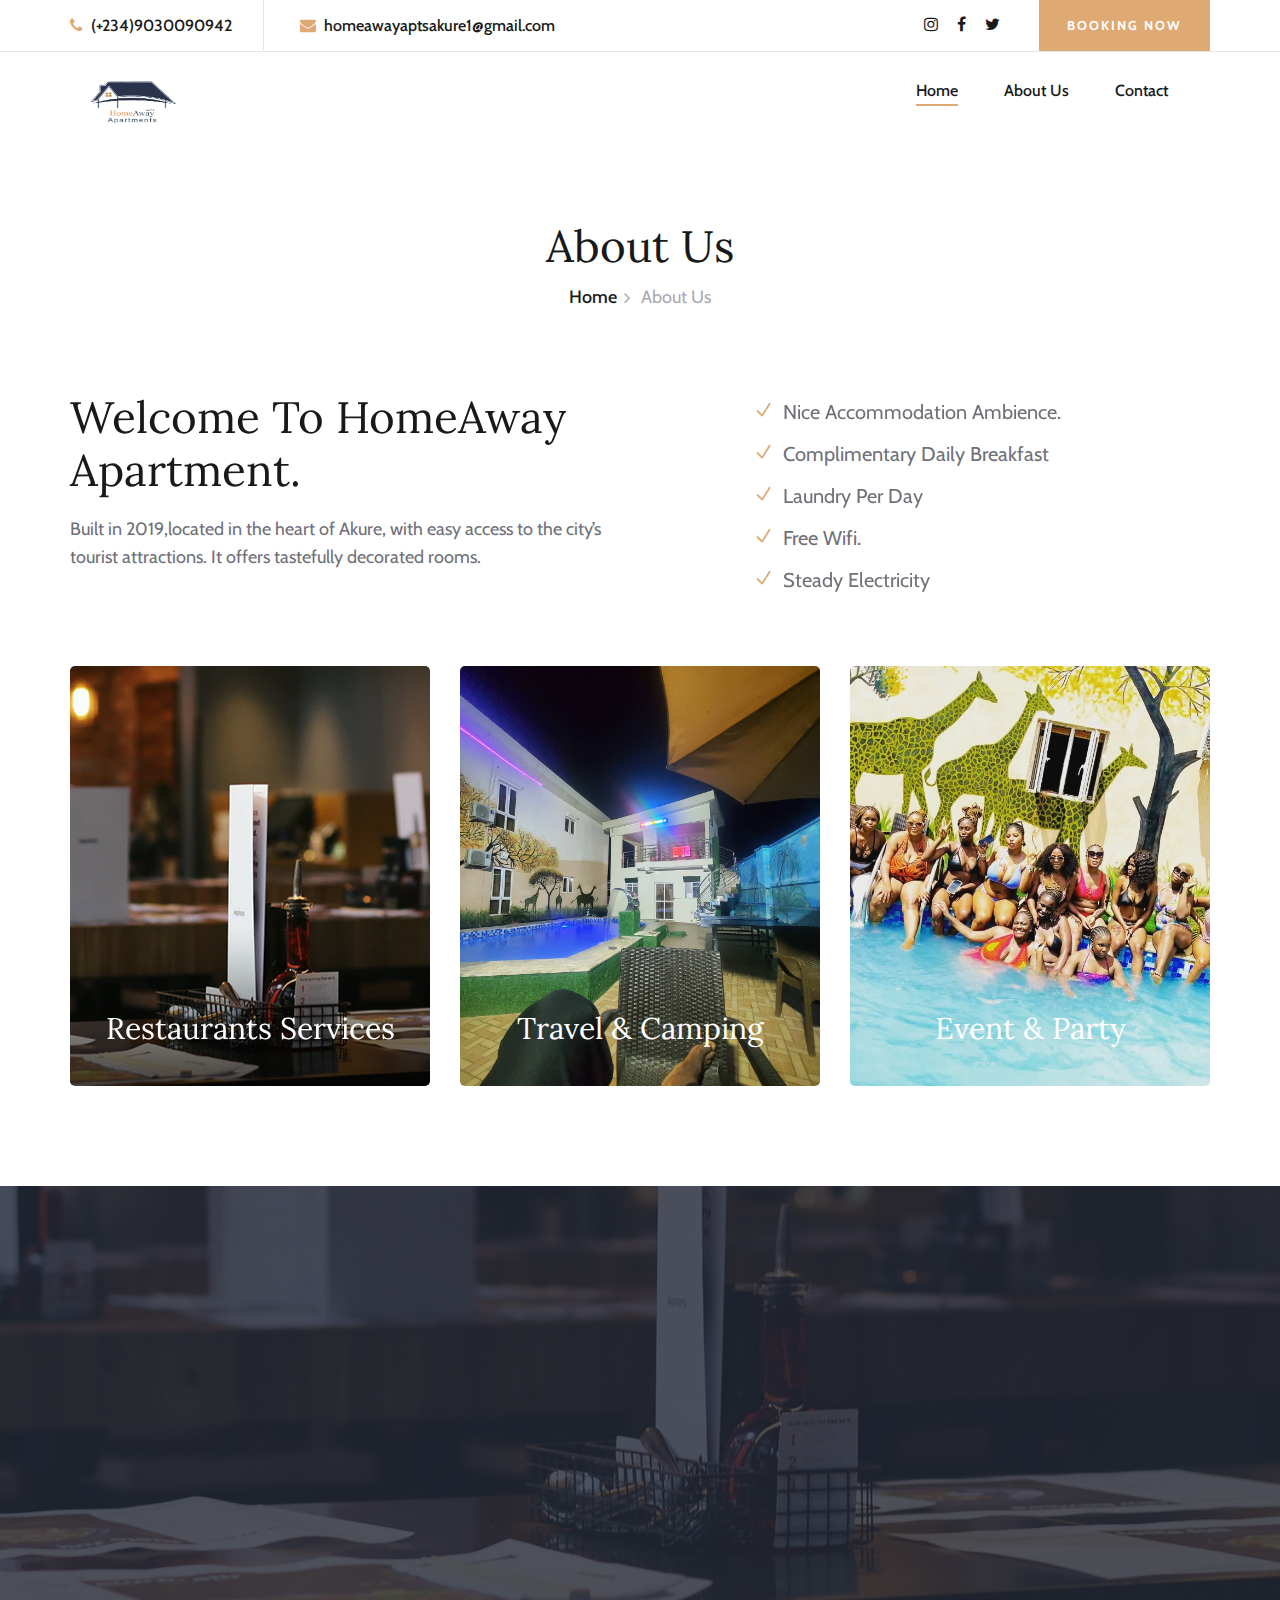
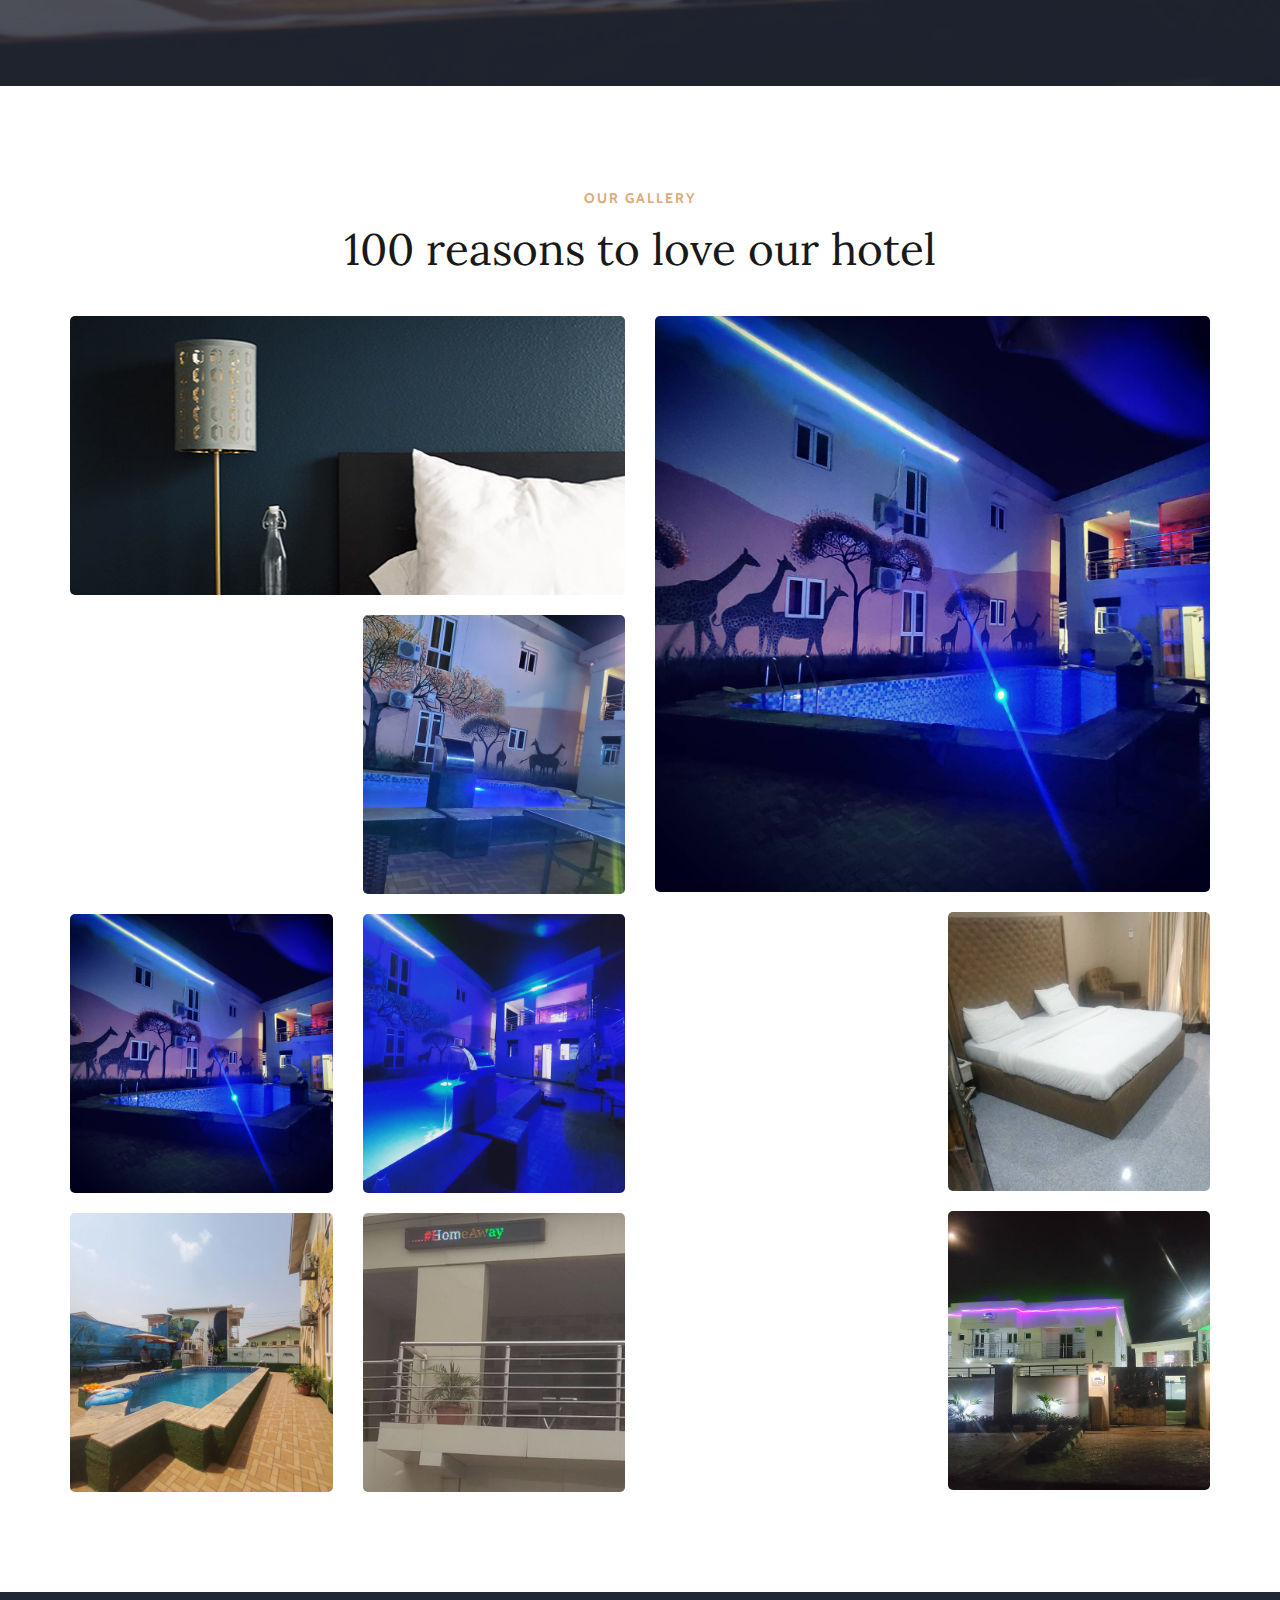
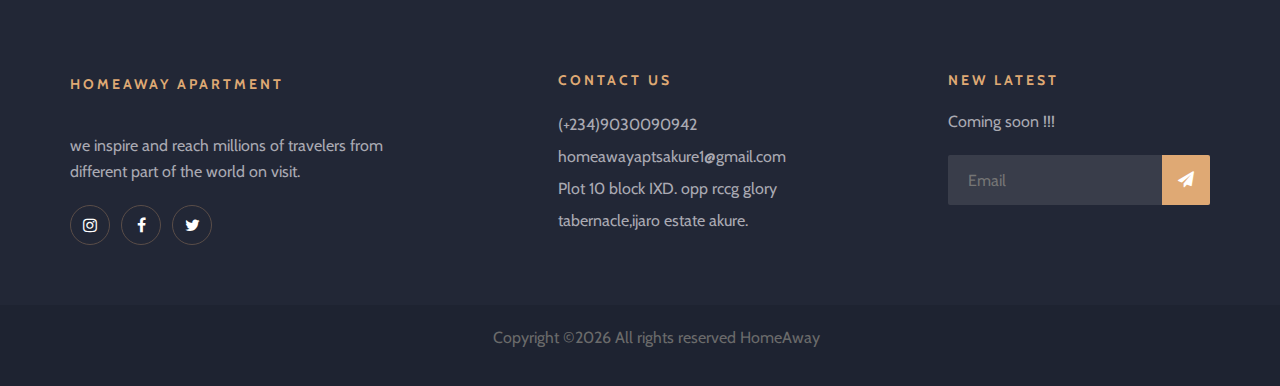
==== commit 6d78bf96: "project completed" ====
--- a/about-us.html
+++ b/about-us.html
@@ -24,6 +24,7 @@
     <link rel="stylesheet" href="css/magnific-popup.css" type="text/css">
     <link rel="stylesheet" href="css/slicknav.min.css" type="text/css">
     <link href="https://unpkg.com/aos@2.3.1/dist/aos.css" rel="stylesheet">
+    <link href="https://unpkg.com/aos@2.3.1/dist/aos.css" rel="stylesheet">
     <link rel="stylesheet" href="css/style.css" type="text/css">
 </head>
 
@@ -42,7 +43,7 @@
         <div class="canvas-close">
             <i class="icon_close"></i>
         </div>
-       <!-- <div class="search-icon  search-switch">
+      <!-- <div class="search-icon  search-switch">
             <i class="icon_search"></i>
         </div> -->
         <!-- <div class="header-configure-area">
@@ -110,7 +111,7 @@
                                 <!-- <a href="#"><i class="fa fa-tripadvisor"></i></a> -->
                                 
                             </div>
-                            <a href="https://api.whatsapp.com/send?phone=+2349030090942&text=Hello,Trust this is HomeAway Apartment Hotel Customer Service ?. I will like to make an enqiuiry" class="primary-btn" class="bk-btn">Booking Now</a>
+                            <a href="https://api.whatsapp.com/send?phone=+2349030090942&text=Hello,Trust this is HomeAway Apartment Hotel Customer Service ?. I will like to make an enqiuiry" class="bk-btn">Booking Now</a>
                             <!-- <div class="language-option">
                                 <img src="img/flag.jpg" alt="">
                                 <span>EN <i class="fa fa-angle-down"></i></span>
@@ -191,26 +192,26 @@
                 <div class="row">
                     <div class="col-lg-6">
                         <div class="ap-title">
-                            <h2>Welcome To HomeAway Apartment.</h2>
-                            <p>Built in 2019, this hotel is located in the heart of
+                            <h2 data-aos="fade-up-right">Welcome To HomeAway Apartment.</h2>
+                            <p>Built in 2019,located in the heart of
                                 Akure, with easy access to the city’s tourist attractions. It offers tastefully
                                 decorated rooms.</p>
                         </div>
                     </div>
                     <div class="col-lg-5 offset-lg-1">
                         <ul class="ap-services">
-                            <li><i class="icon_check"></i> Nice Accommodation Ambience.</li>
+                            <li data-aos="fade-up-left"><i class="icon_check"></i> Nice Accommodation Ambience.</li>
                             <li><i class="icon_check"></i> Complimentary Daily Breakfast</li>
-                            <li><i class="icon_check"></i> Laundry Per Day</li>
+                            <li data-aos="fade-right"><i class="icon_check"></i> Laundry Per Day</li>
                             <li><i class="icon_check"></i> Free Wifi.</li>
-                            <li><i class="icon_check"></i> Steady Electricity</li>
+                            <li data-aos="zoom-out-left"><i class="icon_check"></i> Steady Electricity</li>
                         </ul>
                     </div>
                 </div>
             </div>
             <div class="about-page-services">
                 <div class="row">
-                    <div class="col-md-4">
+                    <div class="col-md-4"  data-aos="flip-left">
                         <div class="ap-service-item set-bg" data-setbg="img/about/about-p1.jpg">
                             <div class="api-text">
                                 <h3>Restaurants Services</h3>
@@ -224,7 +225,7 @@
                             </div>
                         </div>
                     </div>
-                    <div class="col-md-4">
+                    <div class="col-md-4" data-aos="fade-up-left">
                         <div class="ap-service-item set-bg" data-setbg="img/homeaway/event.webp">
                             <div class="api-text">
                                 <h3>Event & Party</h3>
@@ -242,7 +243,7 @@
         <div class="container">
             <div class="row">
                 <div class="col-lg-12">
-                    <div class="video-text">
+                    <div class="video-text" data-aos="fade-up">
                         <h2>Discover Our Hotel & Services.</h2>
                         <p>Stay once, carry memories forever</p>
                         <!-- <a href="https://www.youtube.com/watch?v=EzKkl64rRbM" class="play-btn video-popup"><img
@@ -273,7 +274,7 @@
                         </div>
                     </div>
                     <div class="row">
-                        <div class="col-sm-6">
+                        <div class="col-sm-6" data-aos="fade-up-left">
                             <div class="gallery-item set-bg" data-setbg="img/homeaway/1.jpg">
                                 <div class="gi-text">
                                     <!-- <h3>Room Luxury</h3> -->
@@ -287,7 +288,7 @@
                                 </div>
                             </div>
                         </div>
-                        <div class="col-sm-6">
+                        <div class="col-sm-6" >
                             <div class="gallery-item set-bg" data-setbg="img/homeaway/3.jpg">
                                 <div class="gi-text">
                                     <!-- <h3>Room Luxury</h3> -->
@@ -324,7 +325,7 @@
                         </div>
                     </div>
                     <div class="row">
-                        <div class="col-sm-6">
+                        <div class="col-sm-6" data-aos="fade-up">
                             <div class="gallery-item set-bg" data-setbg="img/homeaway/5.jpg">
                                 <div class="gi-text">
                                     <!-- <h3>Room Luxury</h3> -->
@@ -338,7 +339,7 @@
                                 </div>
                             </div>
                         </div>
-                        <div class="col-sm-6">
+                        <div class="col-sm-6" data-aos="fade-up-right">
                             <div class="gallery-item set-bg" data-setbg="img/homeaway/7.jpg">
                                 <div class="gi-text">
                                     <!-- <h3>Room Luxury</h3> -->
@@ -439,6 +440,34 @@
     <!-- Search model end -->
 
     <!-- Js Plugins -->
+    <script src="https://unpkg.com/aos@2.3.1/dist/aos.js"></script>
+    <script>
+        AOS.init();
+                    // You can also pass an optional settings object
+            // below listed default settings
+            AOS.init({
+            // Global settings:
+            disable: false, // accepts following values: 'phone', 'tablet', 'mobile', boolean, expression or function
+            startEvent: 'DOMContentLoaded', // name of the event dispatched on the document, that AOS should initialize on
+            initClassName: 'aos-init', // class applied after initialization
+            animatedClassName: 'aos-animate', // class applied on animation
+            useClassNames: false, // if true, will add content of `data-aos` as classes on scroll
+            disableMutationObserver: false, // disables automatic mutations' detections (advanced)
+            debounceDelay: 50, // the delay on debounce used while resizing window (advanced)
+            throttleDelay: 99, // the delay on throttle used while scrolling the page (advanced)
+            
+
+            // Settings that can be overridden on per-element basis, by `data-aos-*` attributes:
+            offset: 120, // offset (in px) from the original trigger point
+            delay: 0, // values from 0 to 3000, with step 50ms
+            duration: 3000, // values from 0 to 3000, with step 50ms
+            easing: 'ease', // default easing for AOS animations
+            once: false, // whether animation should happen only once - while scrolling down
+            mirror: false, // whether elements should animate out while scrolling past them
+            anchorPlacement: 'top-bottom', // defines which position of the element regarding to window should trigger the animation
+
+            });
+    </script>
     <script src="js/jquery-3.3.1.min.js"></script>
     <script src="js/bootstrap.min.js"></script>
     <script src="js/jquery.magnific-popup.min.js"></script>
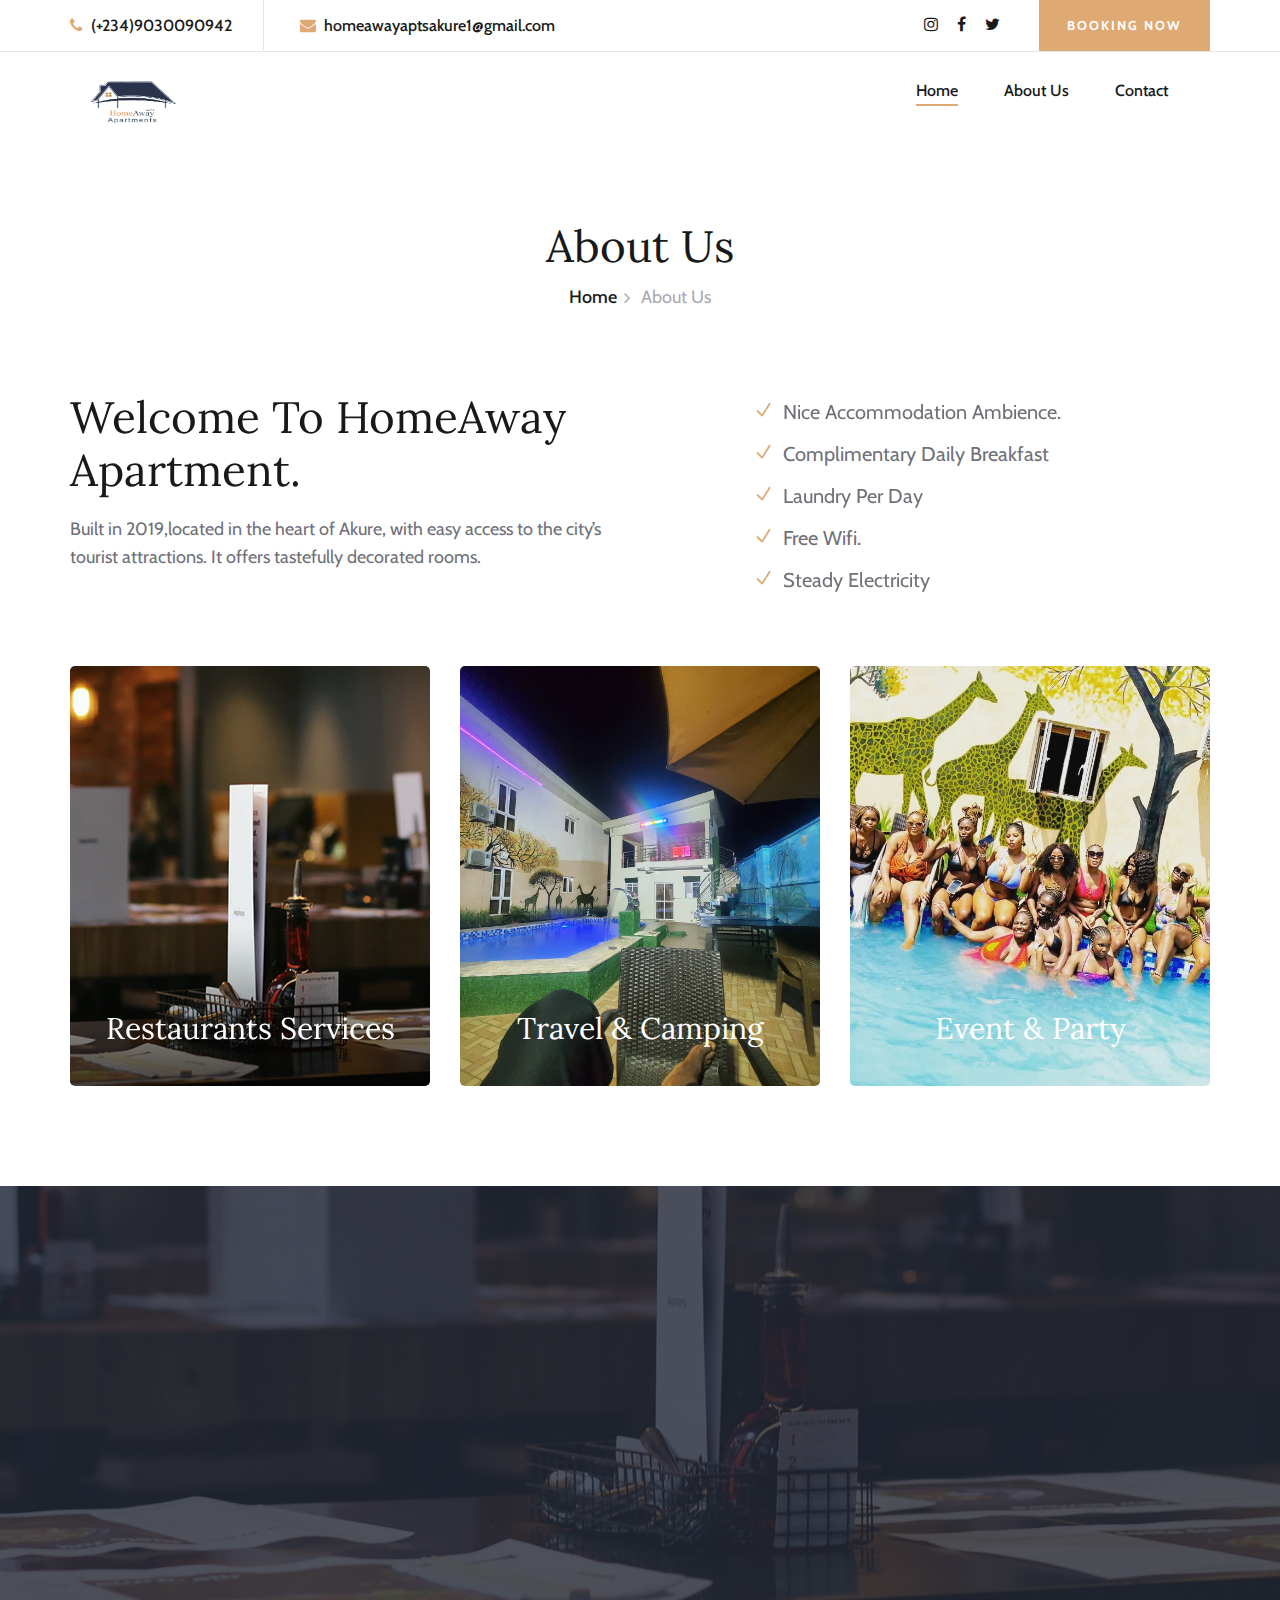
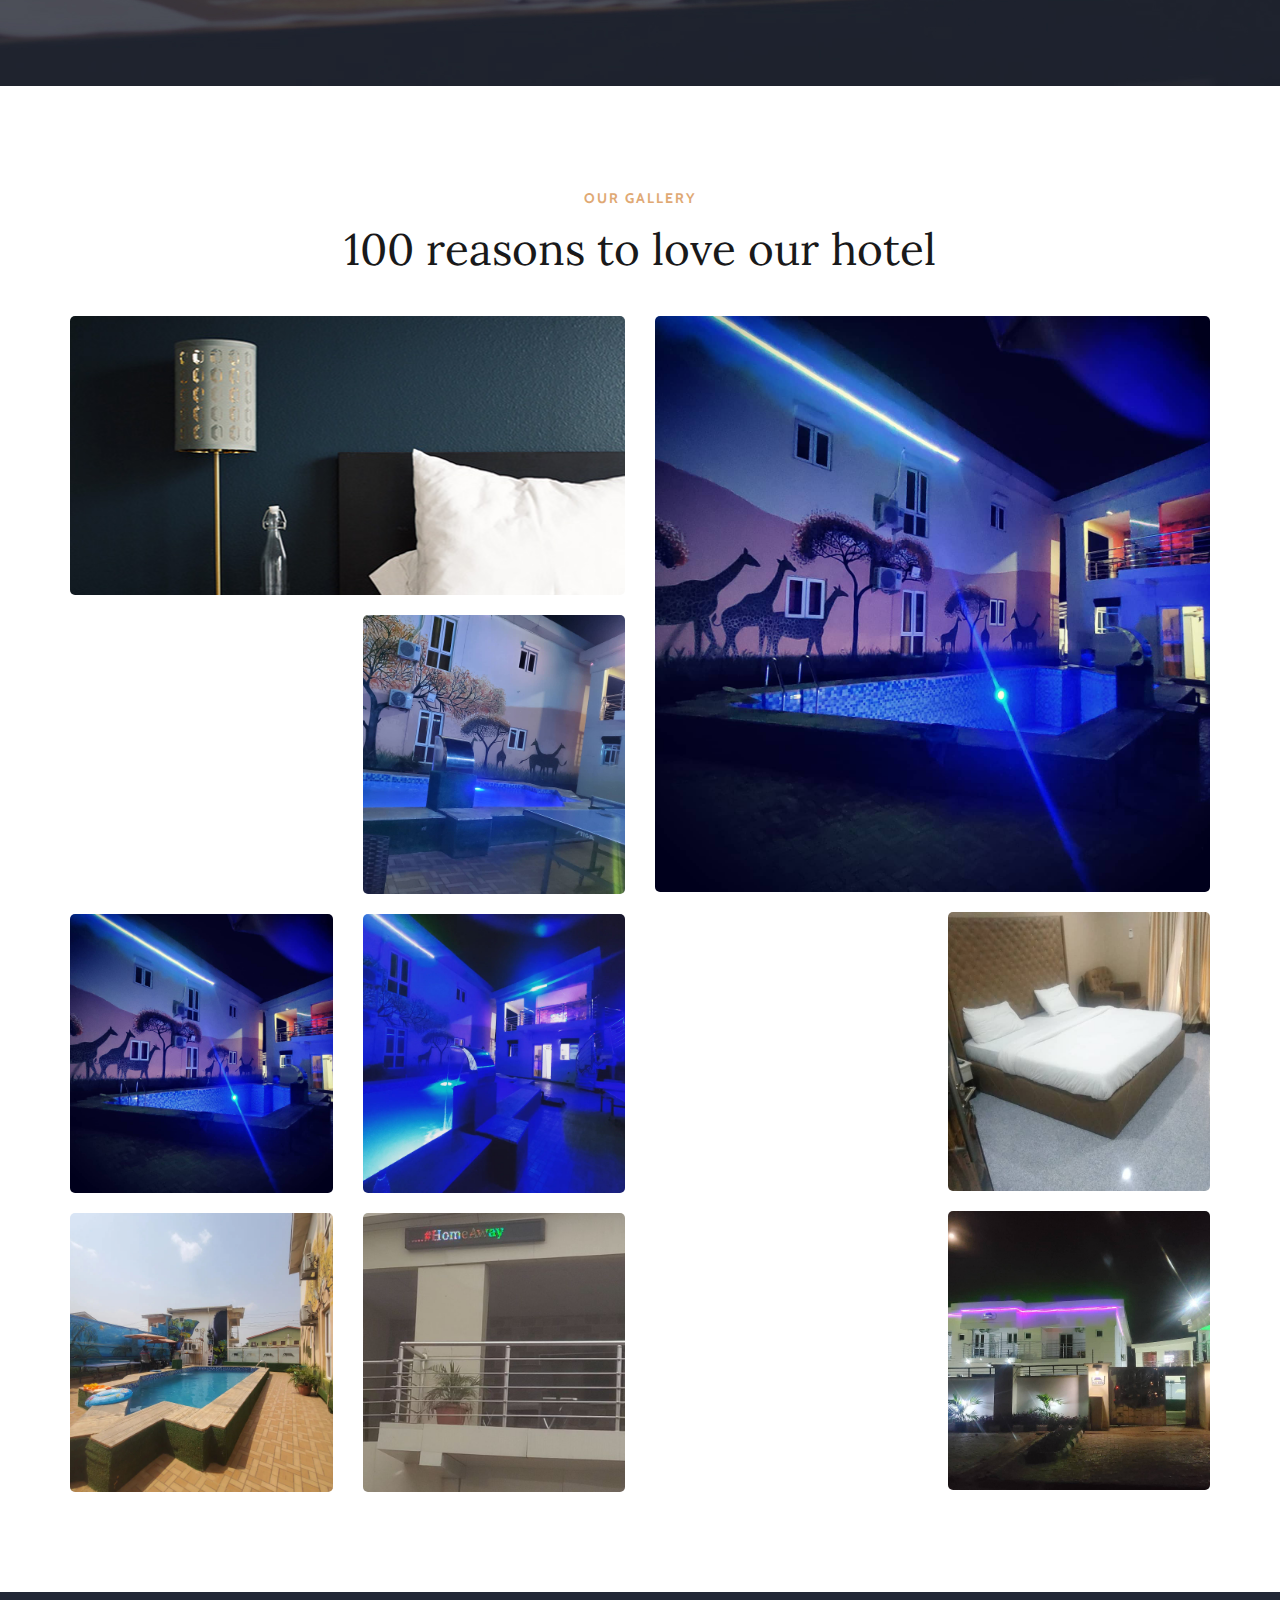
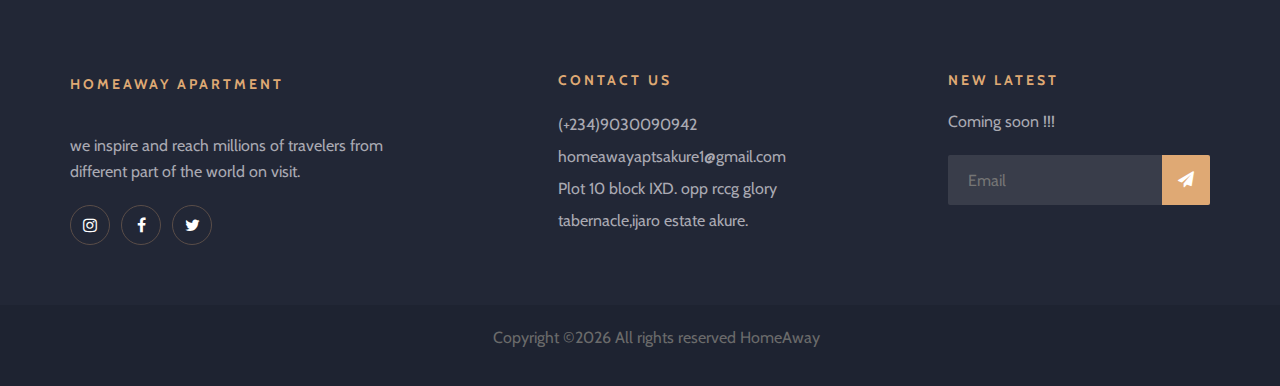
==== commit c1788e6a: "update" ====
--- a/about-us.html
+++ b/about-us.html
@@ -192,7 +192,7 @@
                 <div class="row">
                     <div class="col-lg-6">
                         <div class="ap-title">
-                            <h2 data-aos="fade-up-right">Welcome To HomeAway Apartment.</h2>
+                            <h2 data-aos="fade-up">Welcome To HomeAway Apartment.</h2>
                             <p>Built in 2019,located in the heart of
                                 Akure, with easy access to the city’s tourist attractions. It offers tastefully
                                 decorated rooms.</p>
@@ -200,18 +200,18 @@
                     </div>
                     <div class="col-lg-5 offset-lg-1">
                         <ul class="ap-services">
-                            <li data-aos="fade-up-left"><i class="icon_check"></i> Nice Accommodation Ambience.</li>
+                            <li data-aos="fade-down"><i class="icon_check"></i> Nice Accommodation Ambience.</li>
                             <li><i class="icon_check"></i> Complimentary Daily Breakfast</li>
-                            <li data-aos="fade-right"><i class="icon_check"></i> Laundry Per Day</li>
+                            <li data-aos="fade-up"><i class="icon_check"></i> Laundry Per Day</li>
                             <li><i class="icon_check"></i> Free Wifi.</li>
-                            <li data-aos="zoom-out-left"><i class="icon_check"></i> Steady Electricity</li>
+                            <li data-aos="zoom-out"><i class="icon_check"></i> Steady Electricity</li>
                         </ul>
                     </div>
                 </div>
             </div>
             <div class="about-page-services">
                 <div class="row">
-                    <div class="col-md-4"  data-aos="flip-left">
+                    <div class="col-md-4"  data-aos="flip-up">
                         <div class="ap-service-item set-bg" data-setbg="img/about/about-p1.jpg">
                             <div class="api-text">
                                 <h3>Restaurants Services</h3>
@@ -225,7 +225,7 @@
                             </div>
                         </div>
                     </div>
-                    <div class="col-md-4" data-aos="fade-up-left">
+                    <div class="col-md-4" data-aos="fade-up">
                         <div class="ap-service-item set-bg" data-setbg="img/homeaway/event.webp">
                             <div class="api-text">
                                 <h3>Event & Party</h3>
@@ -274,7 +274,7 @@
                         </div>
                     </div>
                     <div class="row">
-                        <div class="col-sm-6" data-aos="fade-up-left">
+                        <div class="col-sm-6" data-aos="fade-down">
                             <div class="gallery-item set-bg" data-setbg="img/homeaway/1.jpg">
                                 <div class="gi-text">
                                     <!-- <h3>Room Luxury</h3> -->
@@ -339,7 +339,7 @@
                                 </div>
                             </div>
                         </div>
-                        <div class="col-sm-6" data-aos="fade-up-right">
+                        <div class="col-sm-6" data-aos="fade-up">
                             <div class="gallery-item set-bg" data-setbg="img/homeaway/7.jpg">
                                 <div class="gi-text">
                                     <!-- <h3>Room Luxury</h3> -->
--- a/css/style.css
+++ b/css/style.css
@@ -1,42 +1,10 @@
-/******************************************************************
-  Template Name: Sona
-  Description: Sona Hotel Html Template
-  Author: Colorlib
-  Author URI: https://colorlib.com
-  Version: 1.0
-  Created: Colorlib
-******************************************************************/
-
-/*------------------------------------------------------------------
-[Table of contents]
-
-1.  Template default CSS
-	1.1	Variables
-	1.2	Mixins
-	1.3	Flexbox
-	1.4	Reset
-2.  Helper Css
-3.  Header Section
-4.  Hero Section
-5.  About Section
-6.  Services Section
-7.  Testimonial Section
-8.  Blog Section
-9.  Contact
-10.  Footer Style
-
--------------------------------------------------------------------*/
-
-/*----------------------------------------*/
-
-/* Template default CSS
-/*----------------------------------------*/
 
 html, body {
 	height: 100%;
 	font-family: "Cabin", sans-serif;
 	-webkit-font-smoothing: antialiased;
 	font-smoothing: antialiased;
+	
 }
 h1, h2, h3, h4, h5, h6 {
 	margin: 0;
@@ -2264,6 +2232,7 @@
 	.hero-text {
 		margin-bottom: 40px;
 	}
+	
 }
 /* Tablet Device: 768px */
 
@@ -2318,6 +2287,9 @@
 	.hp-room-item {
 		margin-bottom: 10px;
 	}
+	.hideOverflowOnMobile {
+		overflow: hidden;
+		}
 }
 /* Small Mobile: 320px */
 
@@ -2359,4 +2331,10 @@
 	.blog-details-text .comment-option .single-comment-item .sc-text a {
 		margin-bottom: 10px;
 	}
+	.hero-text h1{
+		font-size: 60px;
+	}
+	.hideOverflowOnMobile {
+		overflow: hidden;
+	}
 }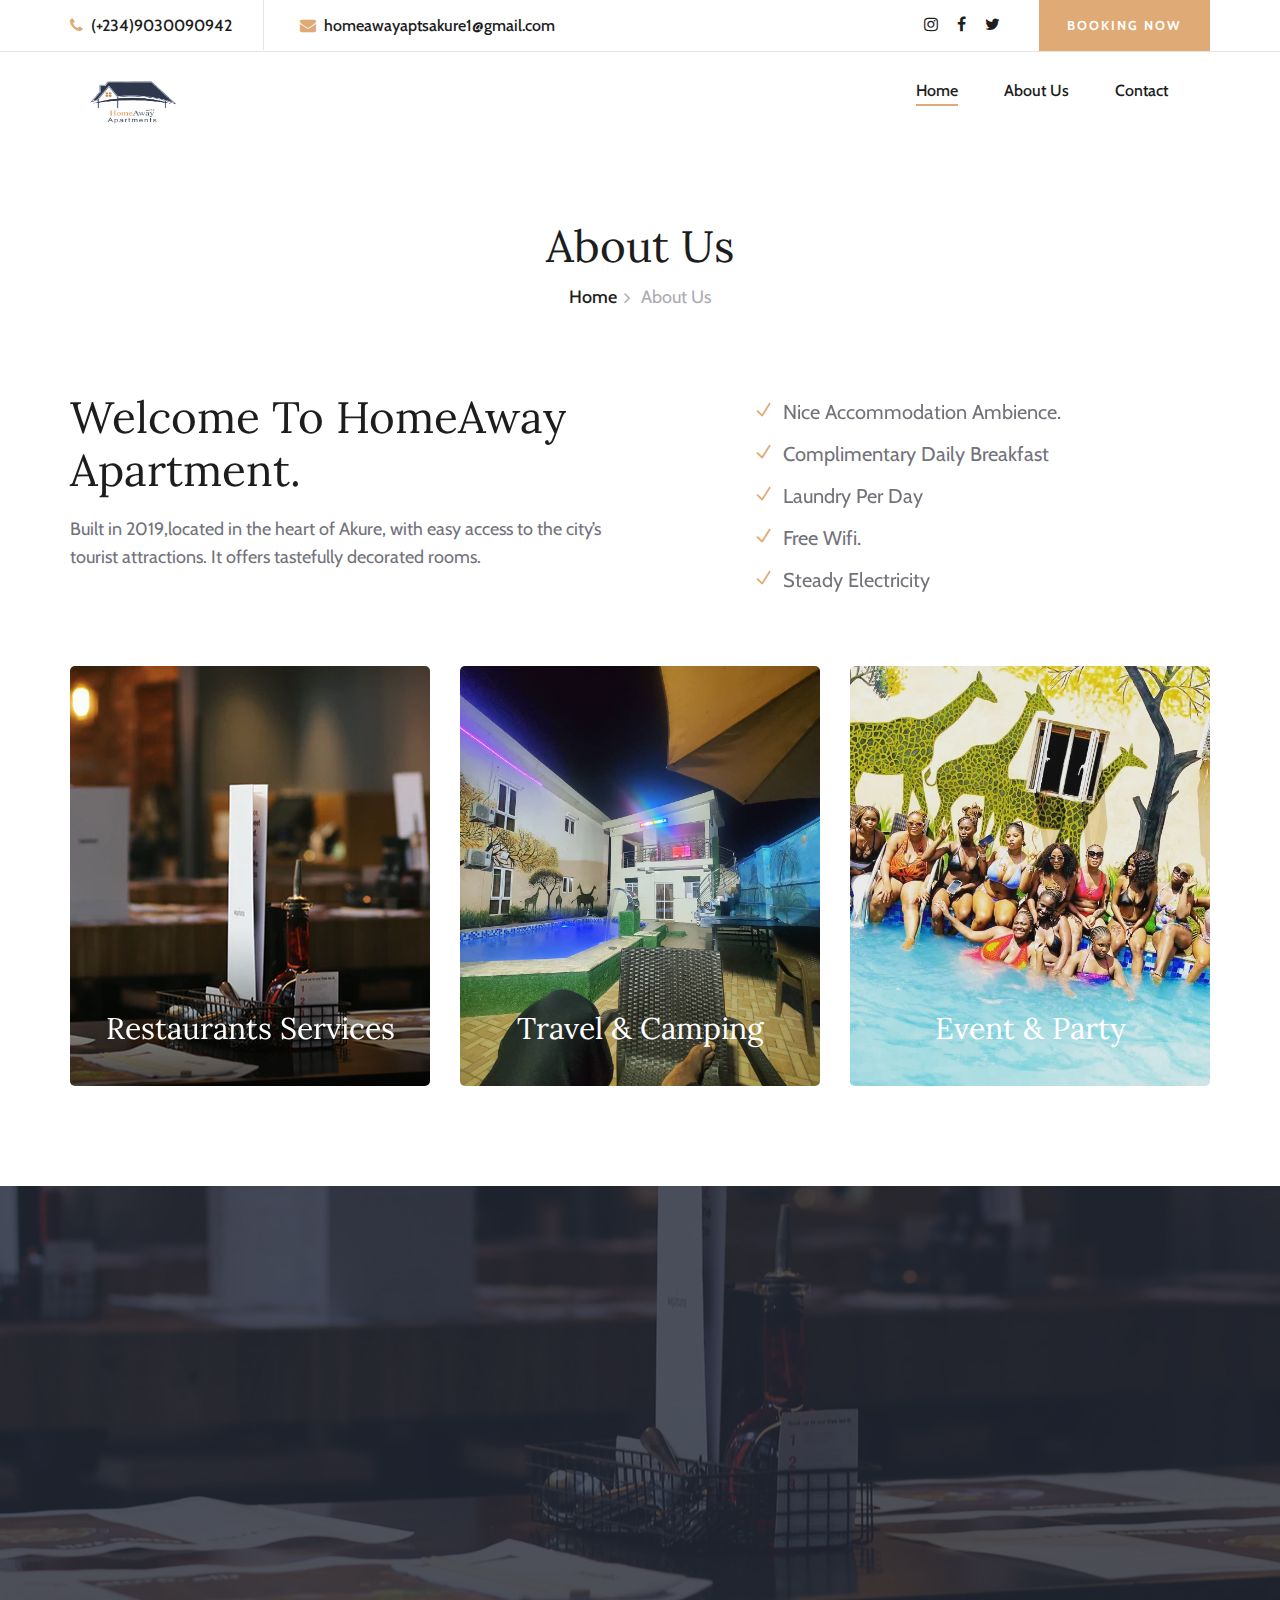
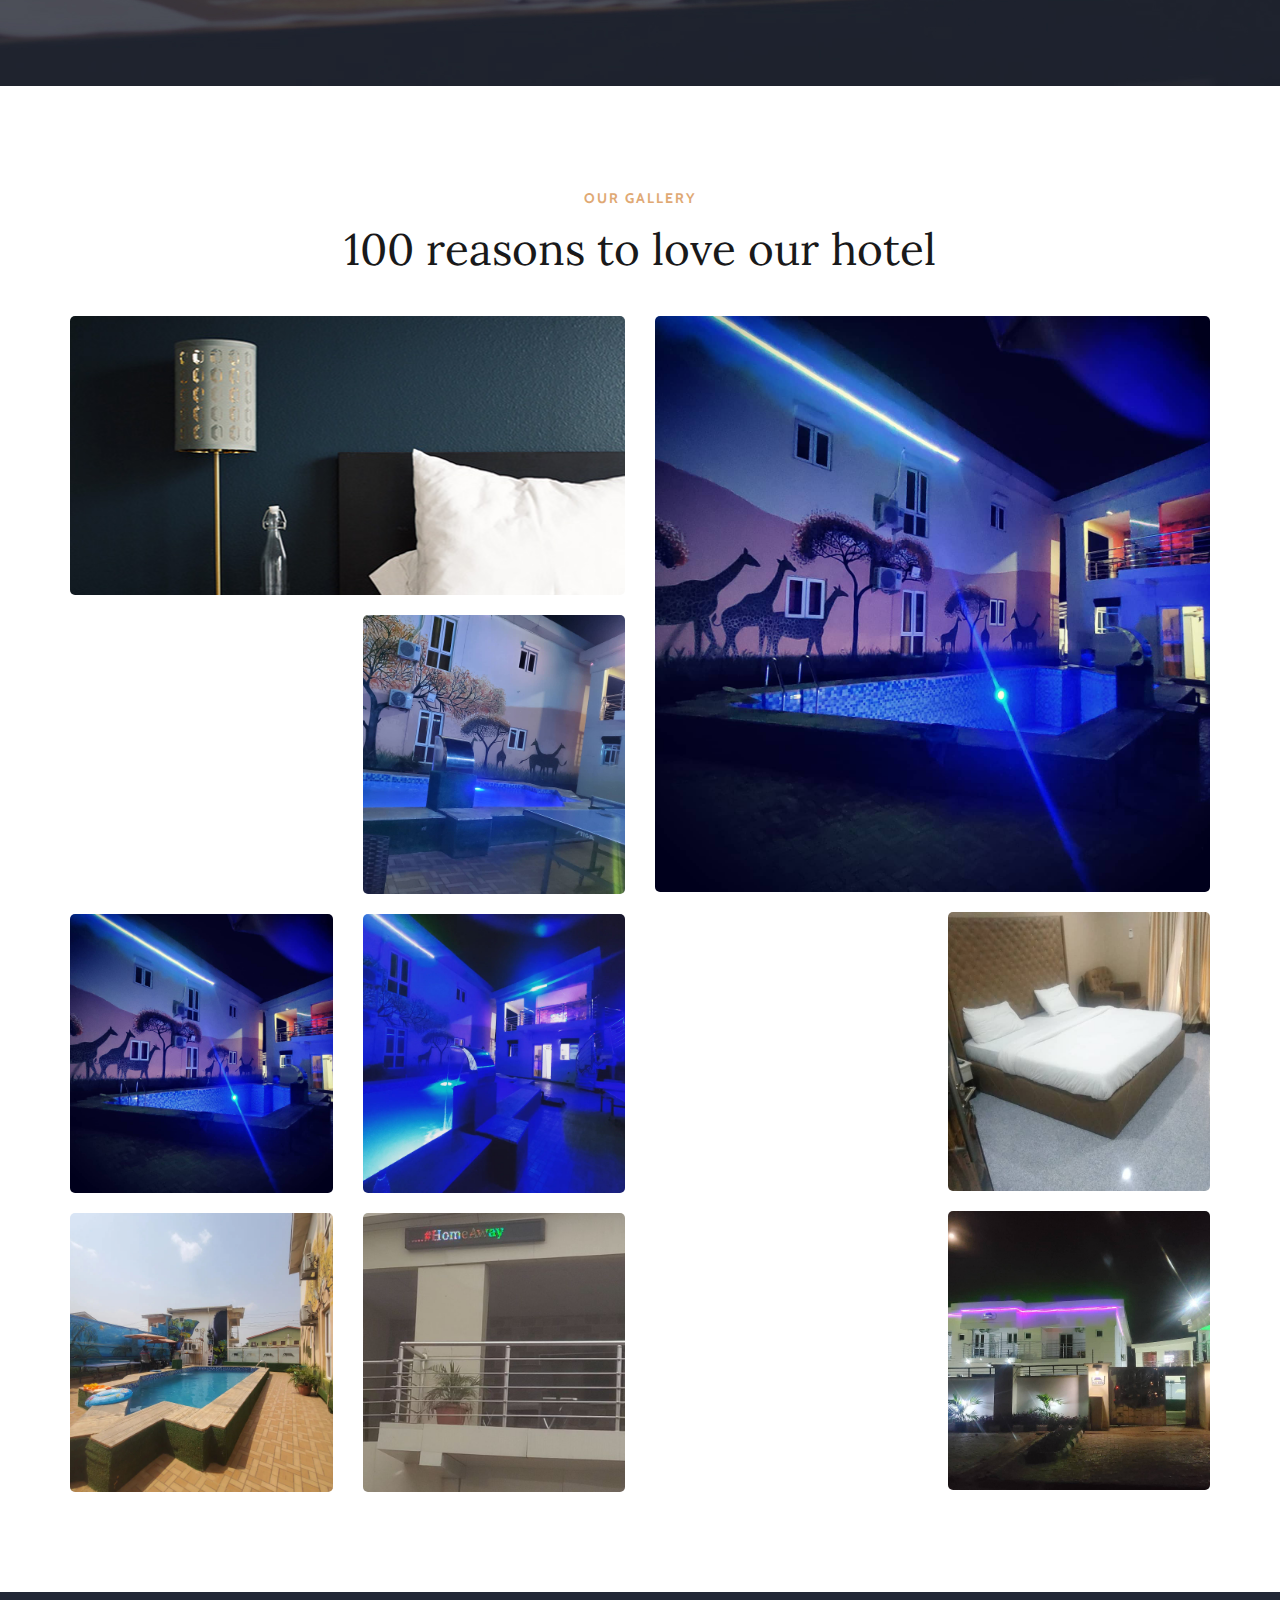
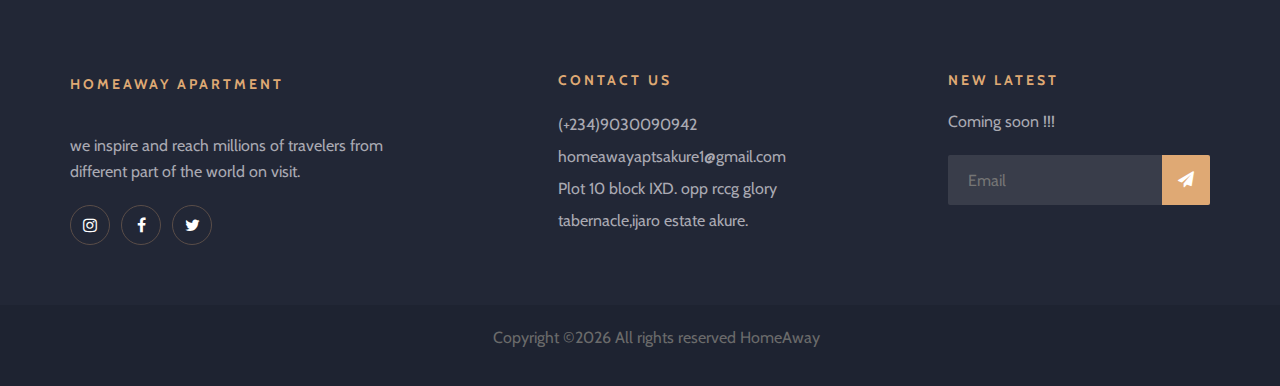
==== commit b0a3428c: "contact us form fixed" ====
--- a/about-us.html
+++ b/about-us.html
@@ -377,7 +377,7 @@
                             <div class="fa-social">
                                 <a href="https://www.instagram.com/homeawayaptsakure/"><i class="fa fa-instagram"></i></a>
                                 <a href="#"><i class="fa fa-facebook"></i></a>
-                                <a href="#"><i class="fa fa-twitter"></i></a>
+                                <a href="https://twitter.com/homeawayaptsakr?lang=en"><i class="fa fa-twitter"></i></a>
                                 <!-- <a href="#"><i class="fa fa-tripadvisor"></i></a>
                                 <a href="#"><i class="fa fa-youtube-play"></i></a> -->
                             </div>
--- a/css/style.css
+++ b/css/style.css
@@ -2289,7 +2289,8 @@
 	}
 	.hideOverflowOnMobile {
 		overflow: hidden;
-		}
+	}
+	
 }
 /* Small Mobile: 320px */
 
@@ -2331,10 +2332,33 @@
 	.blog-details-text .comment-option .single-comment-item .sc-text a {
 		margin-bottom: 10px;
 	}
+	.hero-text {
+		padding-top: 80px;
+	}
 	.hero-text h1{
 		font-size: 60px;
 	}
 	.hideOverflowOnMobile {
 		overflow: hidden;
 	}
+	
+
+	/* .primary-btn {
+		display: inline-block;
+		font-size: 13px;
+		color: #ffffff;
+		text-transform: uppercase;
+		letter-spacing: 2px;
+		font-weight: 700;
+		position: relative;
+	} */
+	.primary-btn:after {
+		position: absolute;
+		left: 0;
+		bottom: -1px;
+		width: 100%;
+		height: 2px;
+		background: #dfa974;
+		content: "";
+	}
 }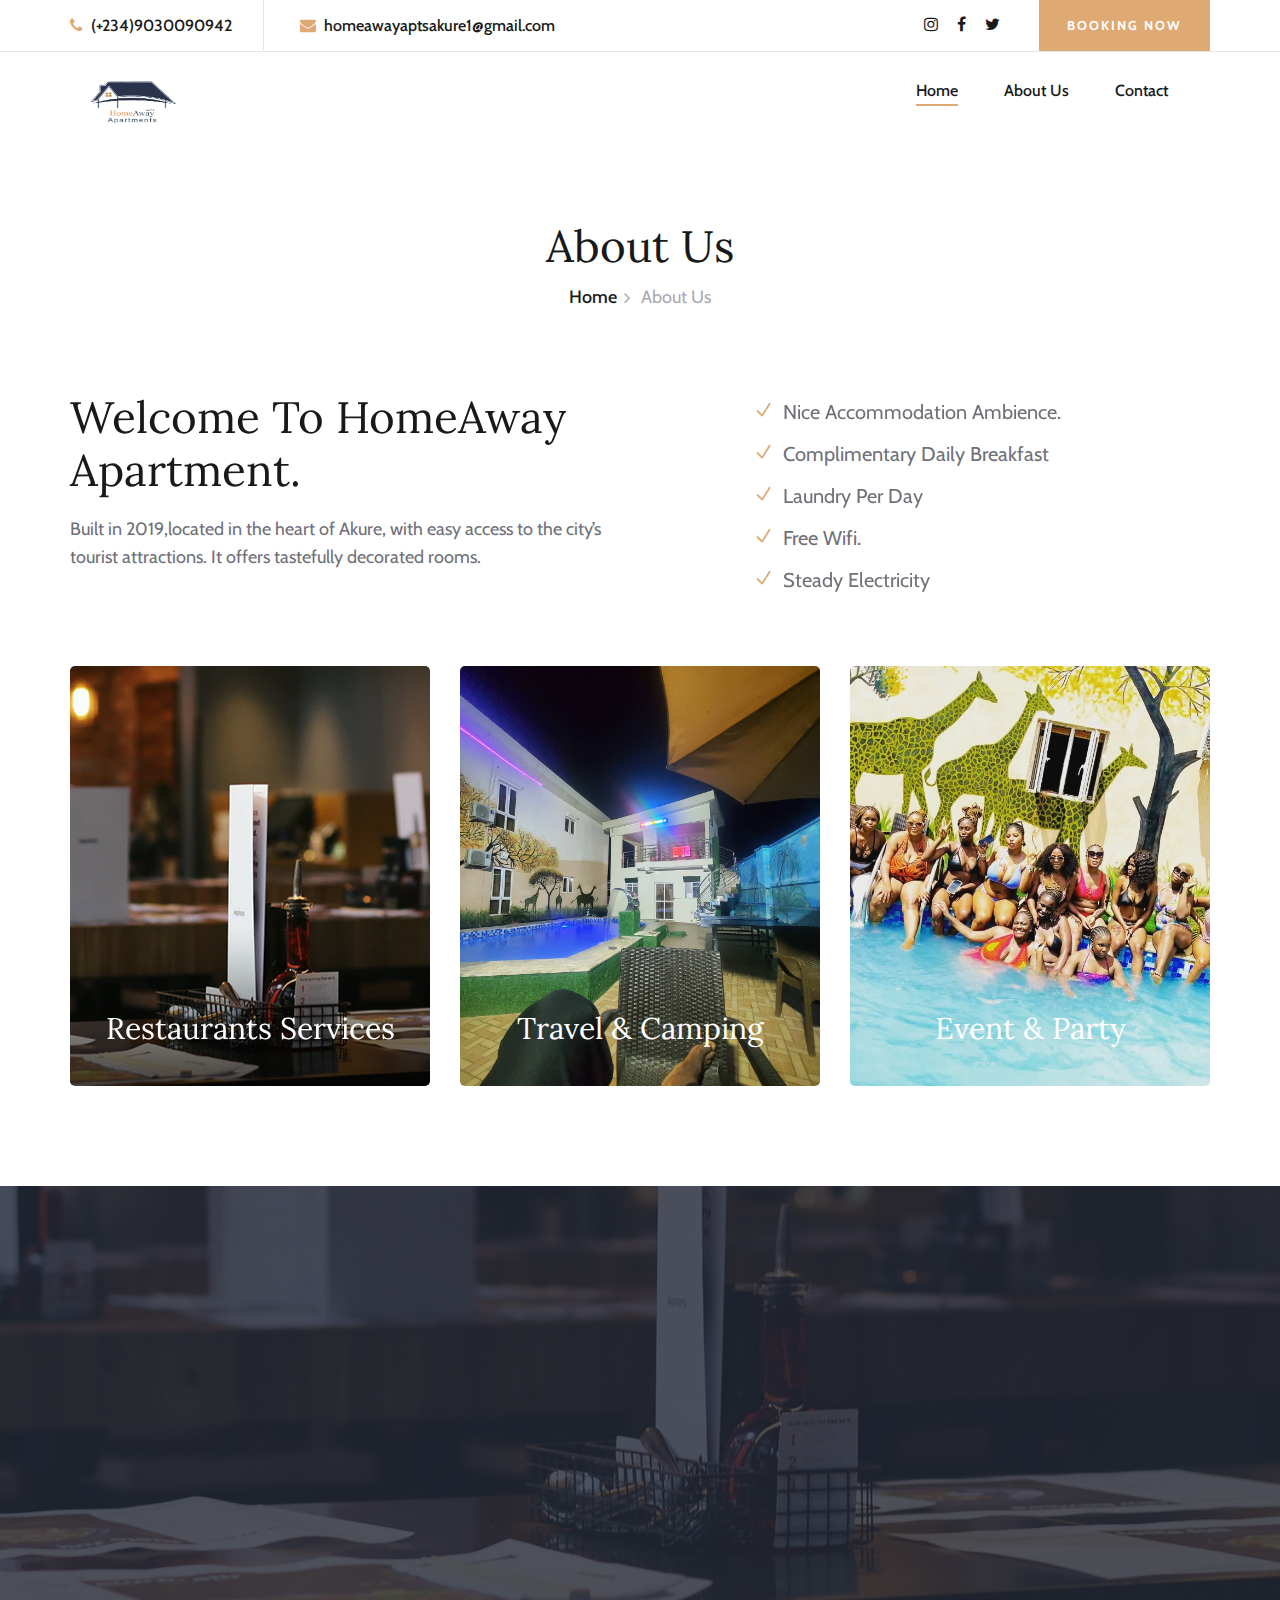
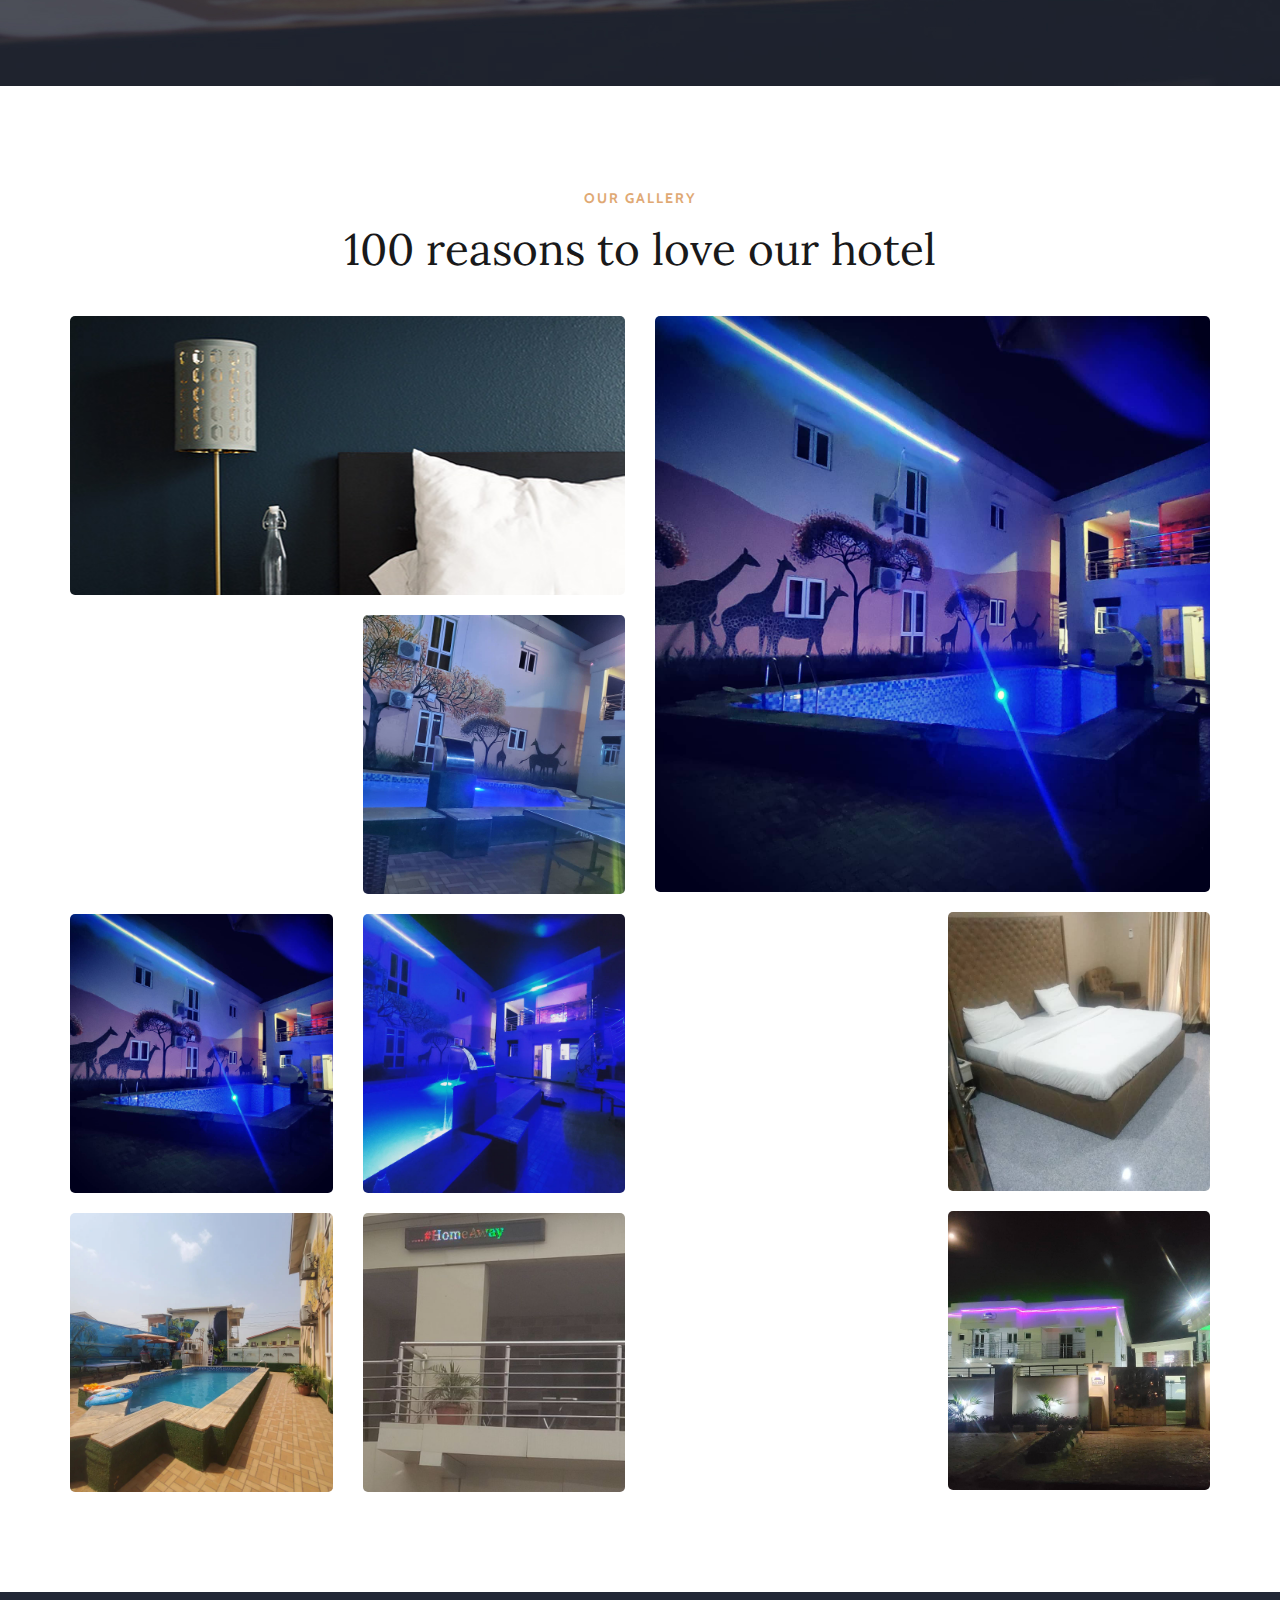
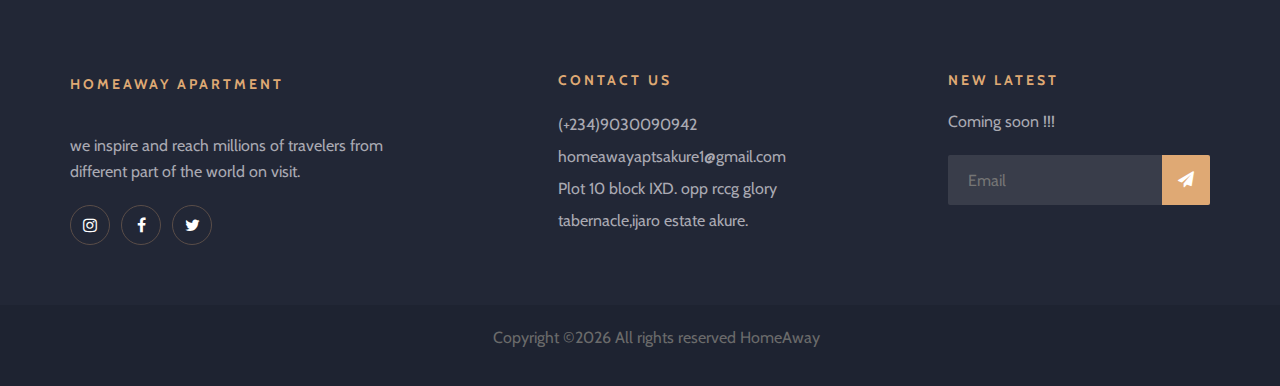
==== commit 50d0df8a: "update" ====
--- a/about-us.html
+++ b/about-us.html
@@ -418,9 +418,9 @@
                         </ul>
                     </div> -->
                     <div class="col-lg-8">
-                        <div class="co-text"><p><!-- Link back to Colorlib can't be removed. Template is licensed under CC BY 3.0. -->
+                        <div class="co-text"><p>
   Copyright &copy;<script>document.write(new Date().getFullYear());</script> All rights reserved HomeAway
-  <!-- Link back to Colorlib can't be removed. Template is licensed under CC BY 3.0. --></p></div>
+  </p></div>
                     </div>
                 </div>
             </div>
--- a/css/style.css
+++ b/css/style.css
@@ -1,4 +1,3 @@
-
 html, body {
 	height: 100%;
 	font-family: "Cabin", sans-serif;
@@ -589,6 +588,13 @@
 	margin-top: 30px;
 }
 
+.booking-form button:hover {
+
+	color: #ffffff;
+	background: #dfa974;
+	
+}
+
 .booking-form ul{
 	padding-top: 14px;
 }
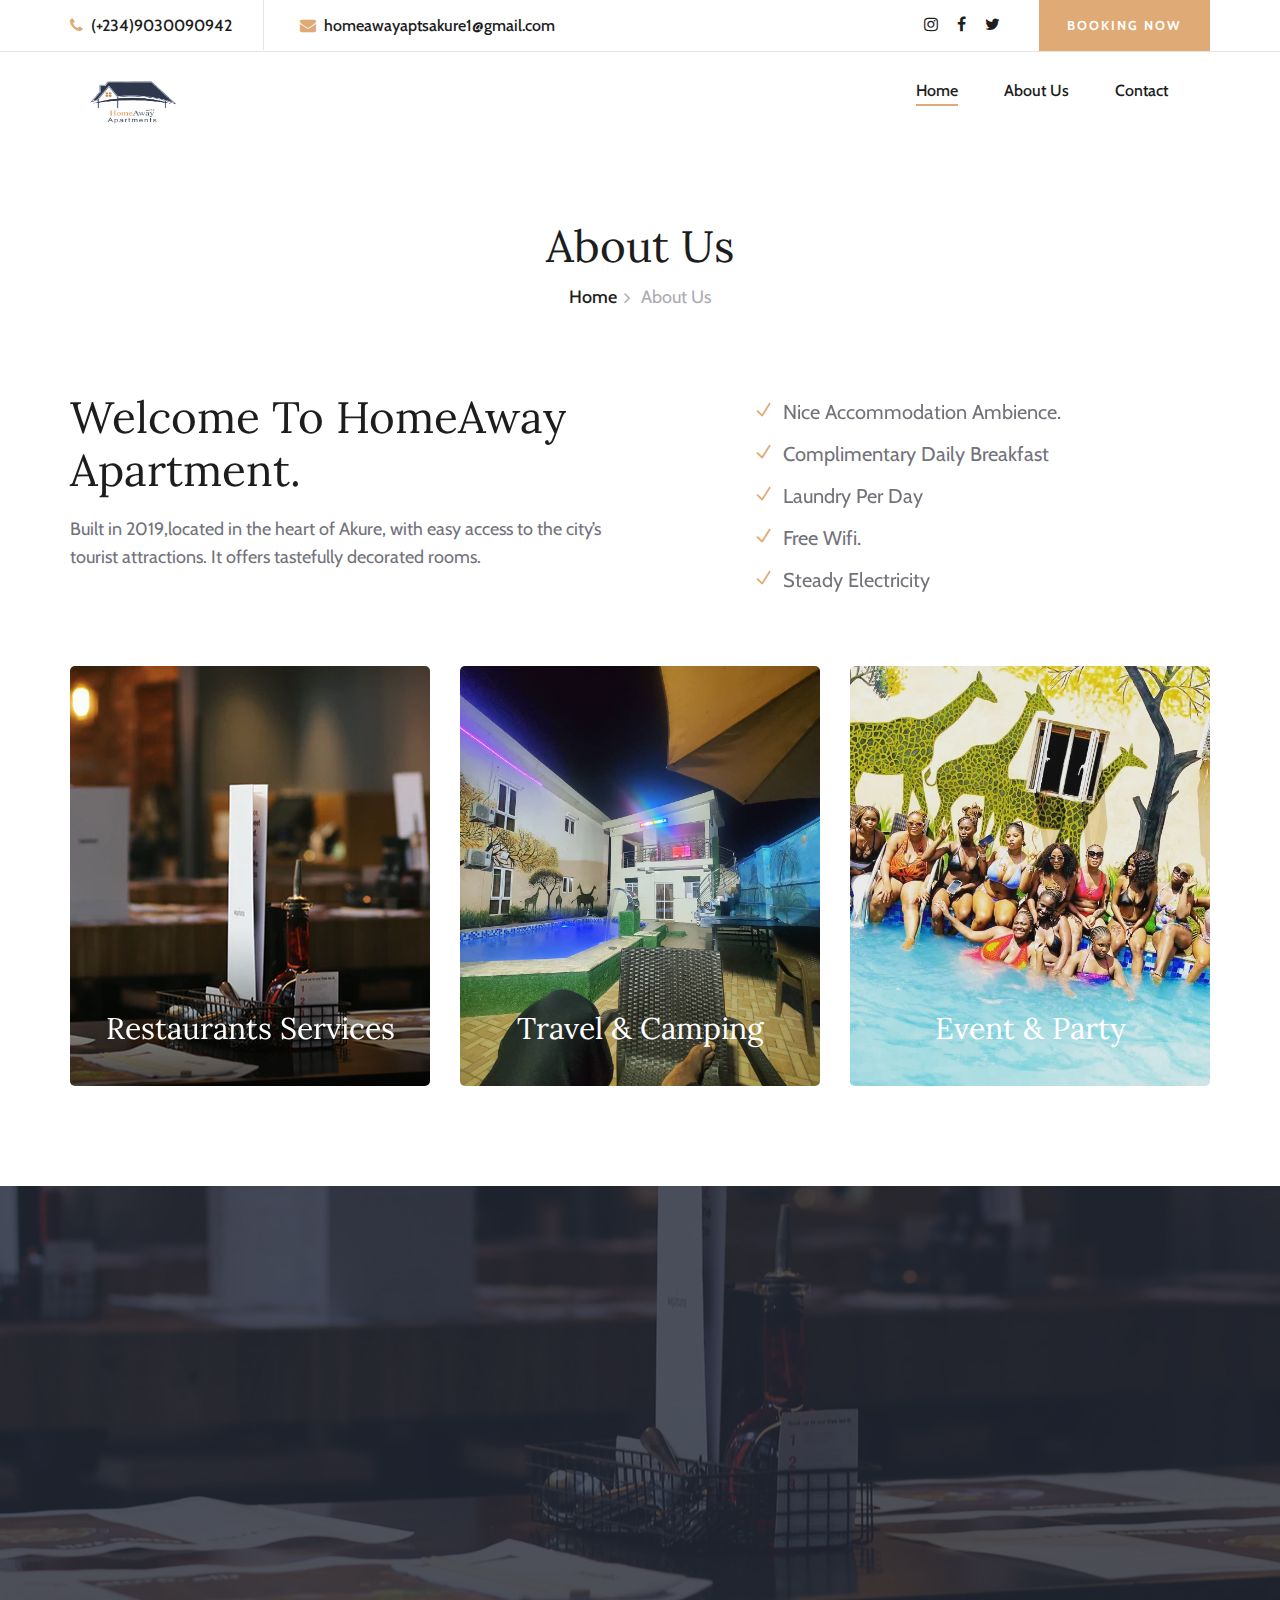
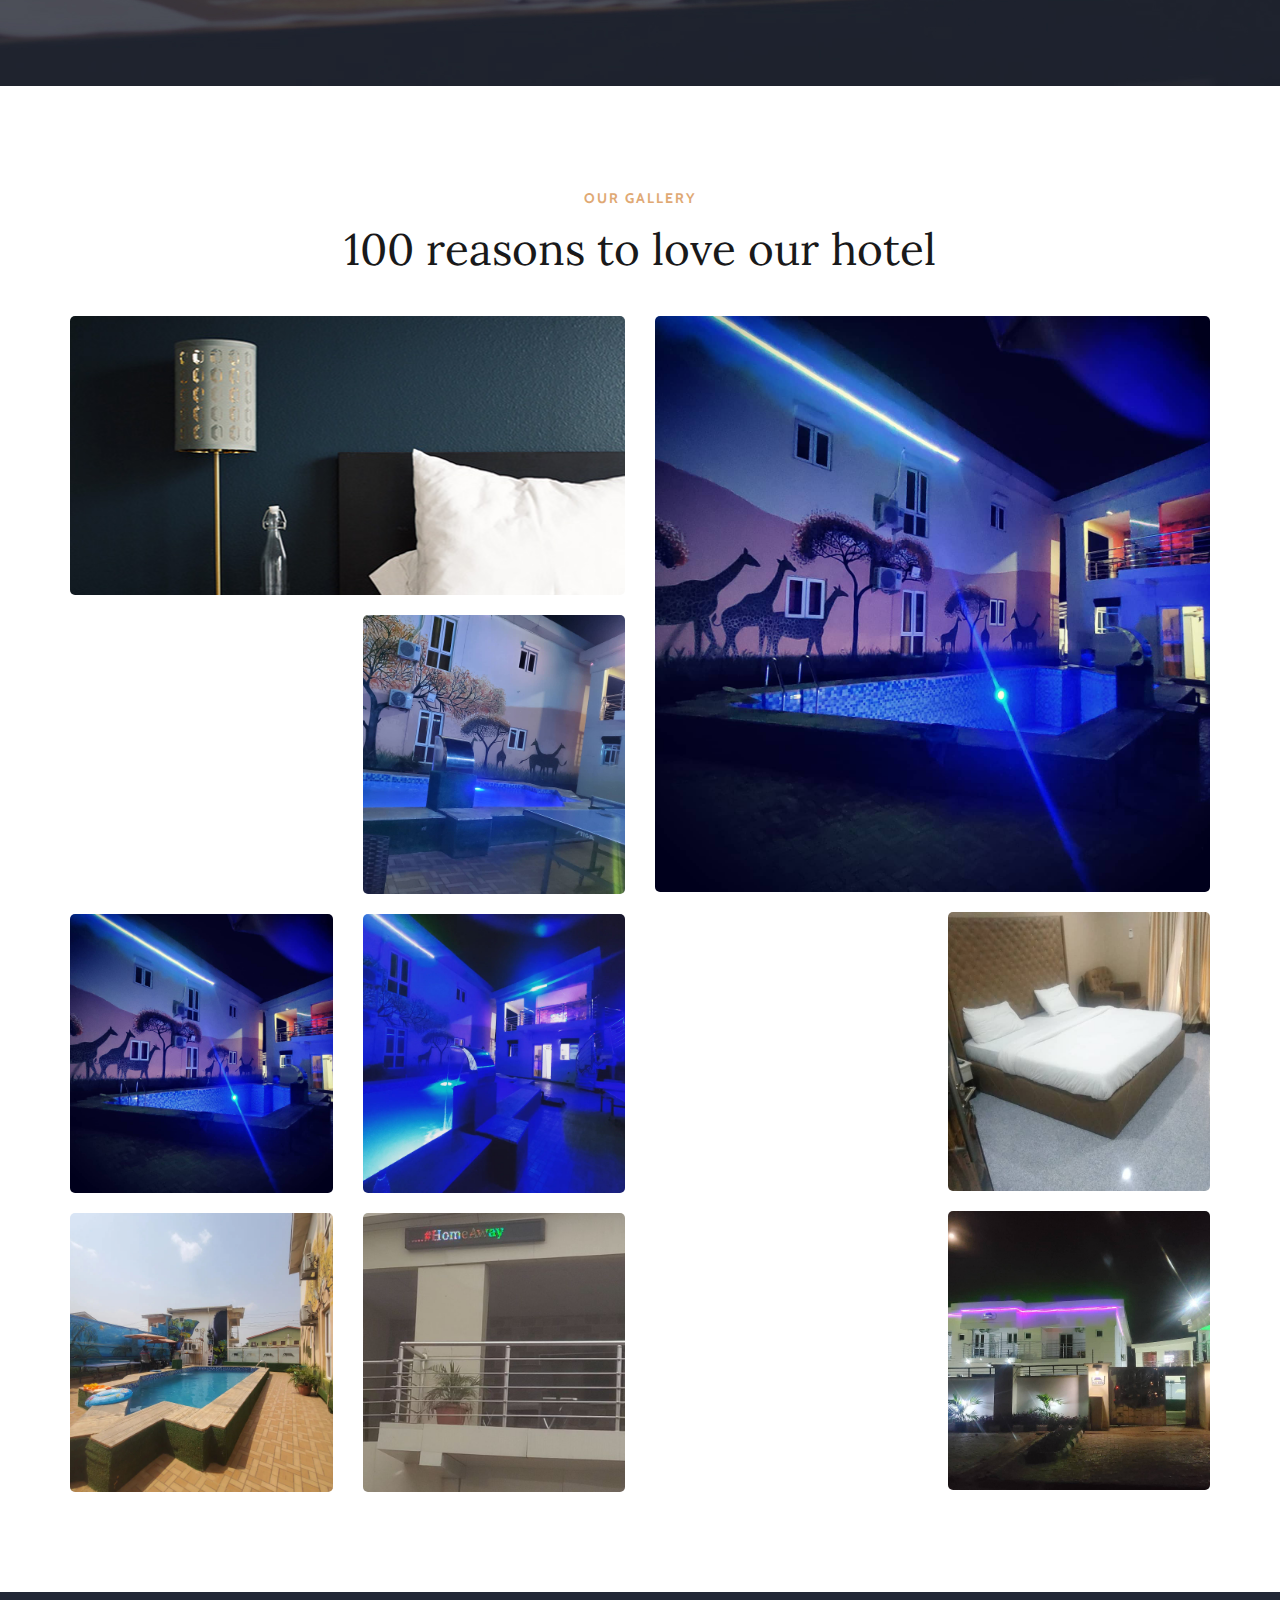
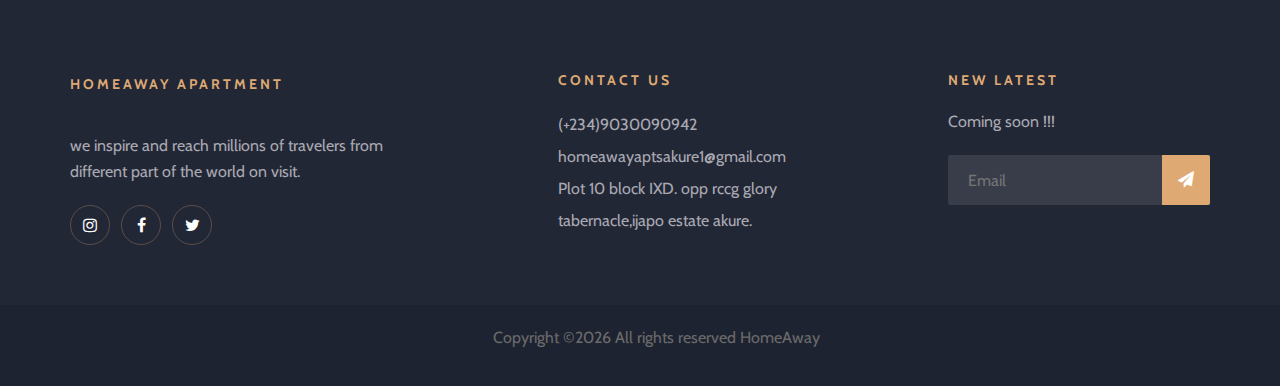
==== commit 14edd999: "address fixed" ====
--- a/about-us.html
+++ b/about-us.html
@@ -389,7 +389,7 @@
                             <ul>
                                 <li>(+234)9030090942</li>
                                 <li>homeawayaptsakure1@gmail.com</li>
-                                <li>Plot 10 block IXD. opp rccg glory tabernacle,ijaro estate akure.</li>
+                                <li>Plot 10 block IXD. opp rccg glory tabernacle,ijapo estate akure.</li>
                             </ul>
                         </div>
                     </div>
@@ -398,8 +398,8 @@
                             <h6>New latest</h6>
                             <p>Coming soon !!!</p>
                             <form action="#" class="fn-form">
-                                <input type="text" placeholder="Email">
-                                <button type="submit"><i class="fa fa-send"></i></button>
+                                <input type="text" placeholder="Email" disabled>
+                                <button type="submit" disabled><i class="fa fa-send"></i></button>
                             </form>
                         </div>
                     </div>
--- a/css/style.css
+++ b/css/style.css
@@ -600,9 +600,10 @@
 }
 .booking-form ul li{
 	list-style: none;
-	font-size: 18px;
+	font-size: 22px;
 	font-family:  "Lora", serif;
 	padding-top: 8px;
+	font-weight: 500;
 }
 .hero-slider {
 	position: absolute;
@@ -733,6 +734,10 @@
 }
 .hp-room-items .hp-room-item:hover .hr-text {
 	bottom: 135px;
+	/* background-color: #000000;
+	padding: 12px;
+	opacity: 0.7;
+	border-radius: 8px; */
 }
 .hp-room-items .hp-room-item:hover .hr-text h2 {
 	margin-bottom: 30px;
@@ -750,6 +755,17 @@
 	color: #ffffff;
 	margin-bottom: 15px;
 }
+
+.hp-room-items .hp-room-item .hr-text h4 {
+	color: #ffffff;
+	margin-top: 20px;
+	margin-bottom: 5px;
+	font-size: 20px;
+	-webkit-transition: all 0.2s;
+	-o-transition: all 0.2s;
+	transition: all 0.2s;
+}
+
 .hp-room-items .hp-room-item .hr-text h2 {
 	color: #dfa974;
 	font-weight: 700;
@@ -2296,7 +2312,9 @@
 	.hideOverflowOnMobile {
 		overflow: hidden;
 	}
-	
+	.closer{
+		display: none;
+	}
 }
 /* Small Mobile: 320px */
 
@@ -2367,4 +2385,7 @@
 		background: #dfa974;
 		content: "";
 	}
+	.closer{
+		display: none;
+	}
 }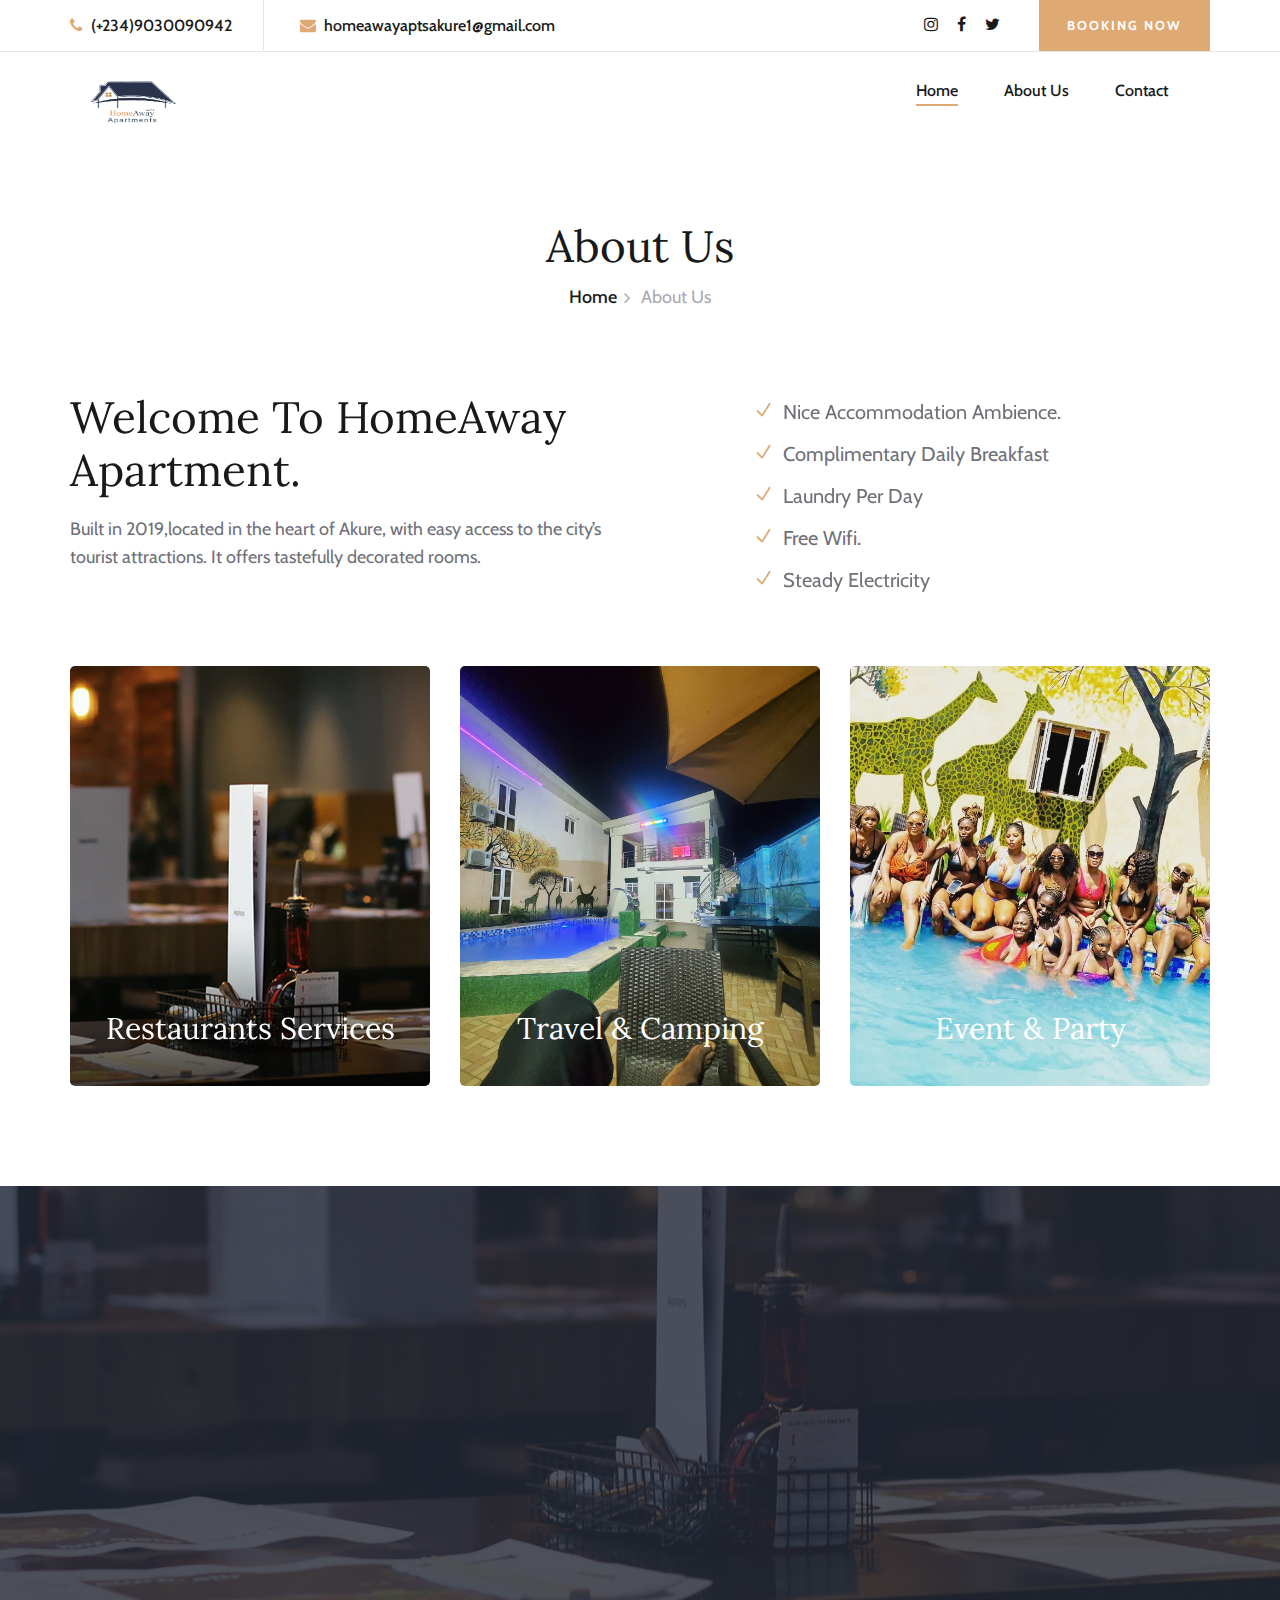
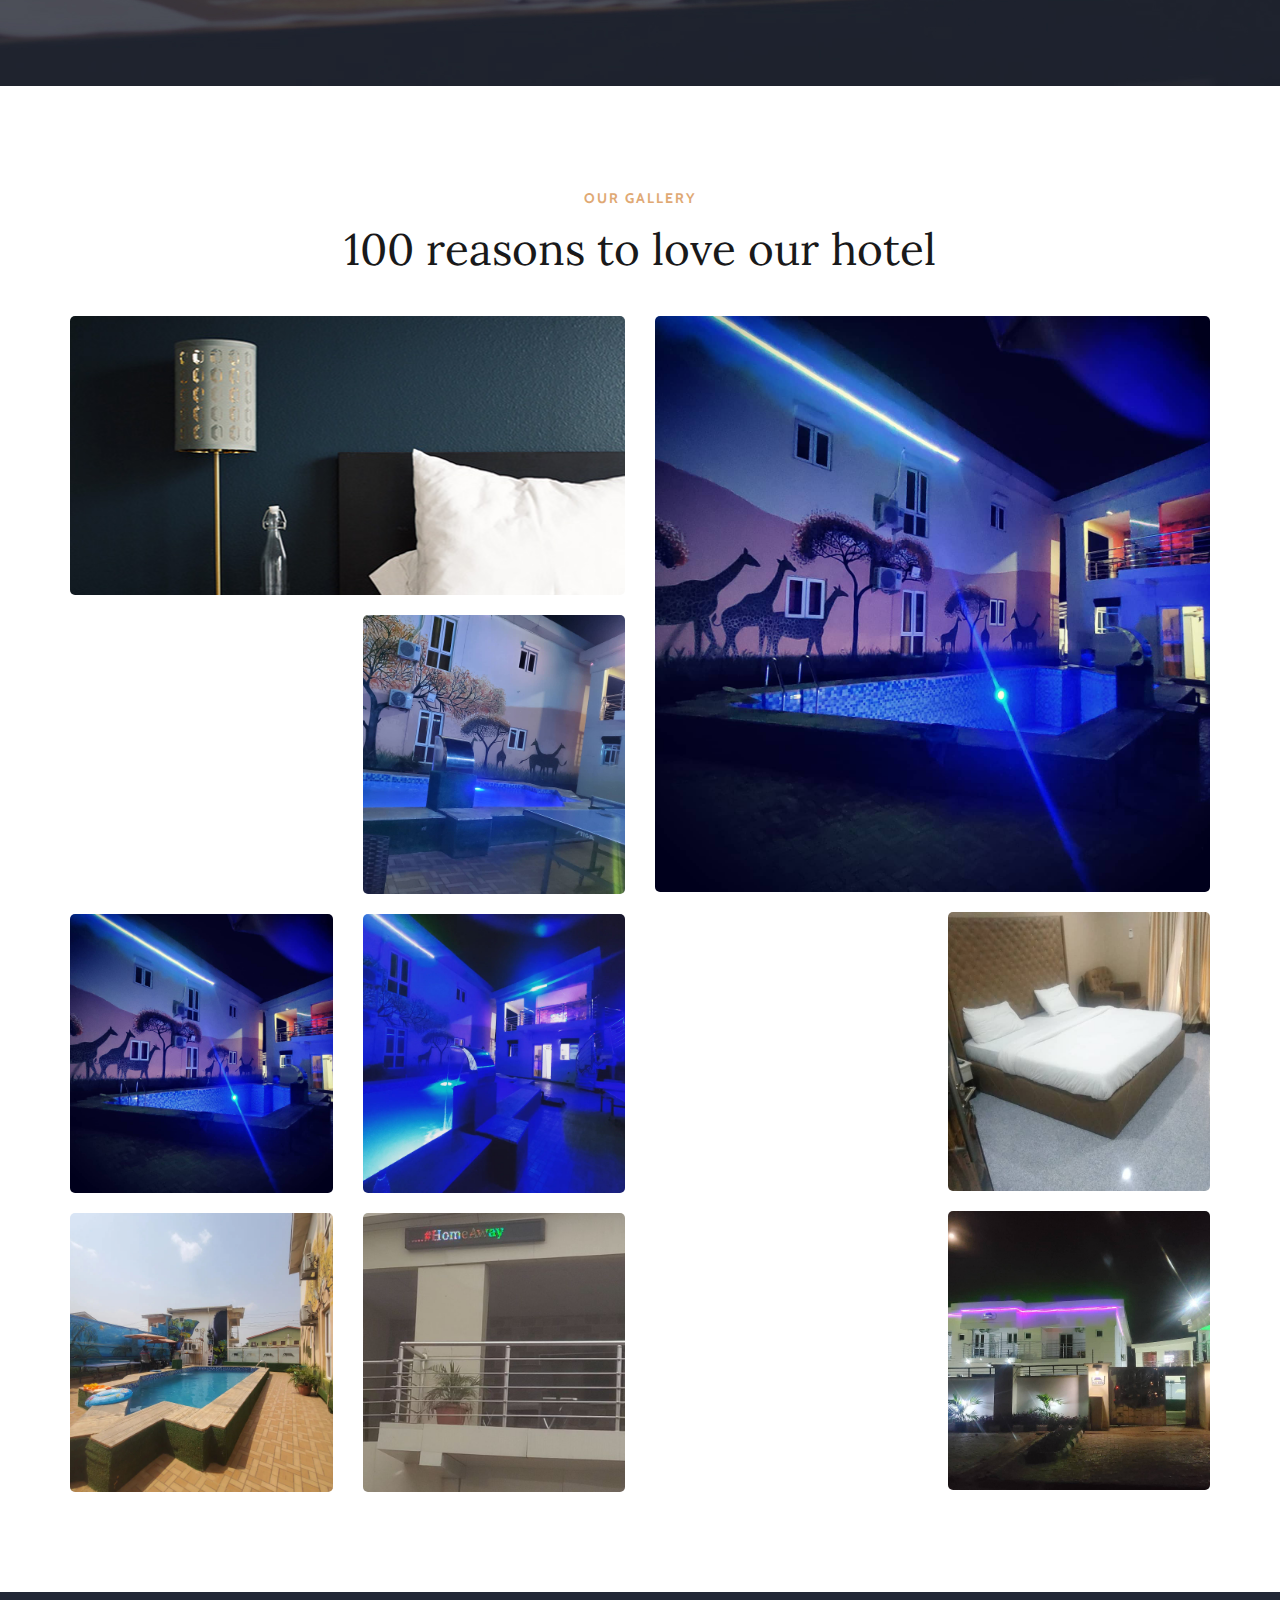
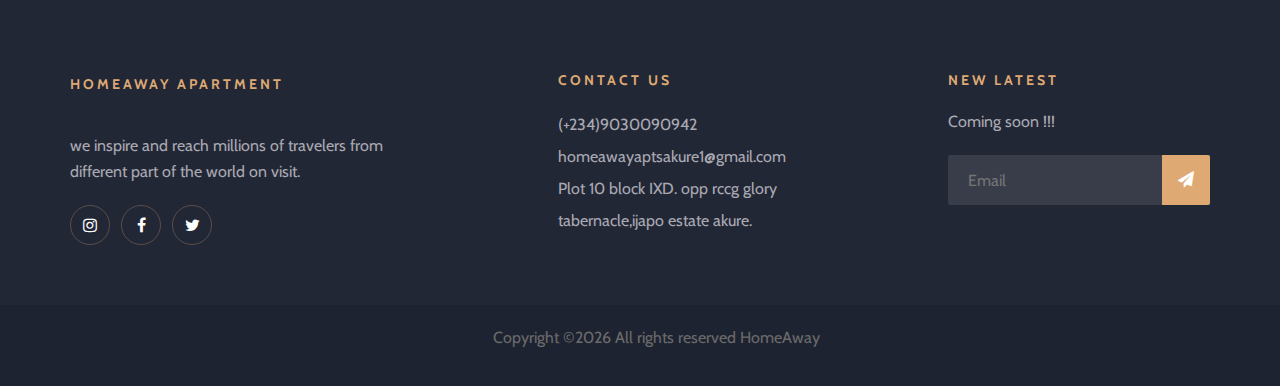
==== commit 766eb106: "inspect element disabled on all pages" ====
--- a/about-us.html
+++ b/about-us.html
@@ -28,7 +28,7 @@
     <link rel="stylesheet" href="css/style.css" type="text/css">
 </head>
 
-<body>
+<body oncontextmenu="return false">
     <!-- Page Preloder -->
     <div id="preloder">
         <div class="loader"></div>
@@ -477,5 +477,28 @@
     <script src="js/owl.carousel.min.js"></script>
     <script src="js/main.js"></script>
 </body>
-
+<script>
+    document.onkeydown=function(e)
+    {
+        if(event.keyCode == 123)
+        {
+            return false;
+        }
+
+        if(e.ctrlKey && e.shiftKey && e.keyCode == 'I'.charCodeAt(0))
+        {
+            return false;
+        }
+
+        if (e.ctrlKey && e.shiftKey && e.keyCode == 'J'.charCodeAt(0))
+        {
+            return false;
+        }
+
+        if(e.ctrlKey && e.keyCode == 'U'.charCodeAt(0))
+        {
+            return false;
+        }
+    }
+</script>
 </html>